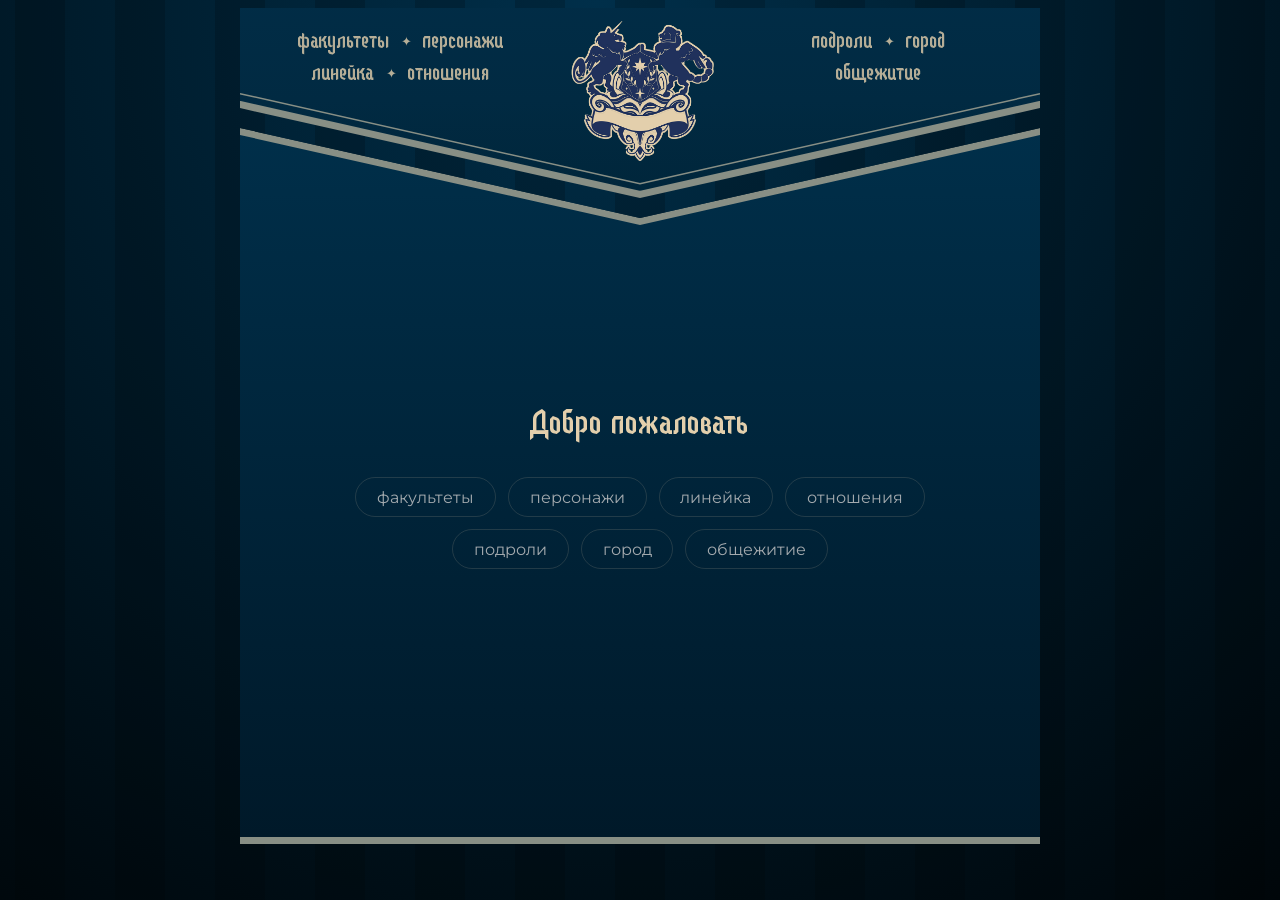
==== site.html @ 32fbc10d "Факультеты: ряд бейджей не скачет при переключении, одна прозрачность у всех бейджей, мягче тень, те" ====
<!DOCTYPE html>
<html lang="ru">

<head>
    <meta charset="UTF-8">
    <meta name="viewport" content="width=device-width, initial-scale=1.0">
    <!-- картинки ВК (аватары) не отдаются, если браузер сообщает адрес сайта; в графе отношений
         они внутри SVG, где referrerpolicy у картинки не задать, поэтому — для всей страницы -->
    <meta name="referrer" content="no-referrer">
    <title>ROYAL CROSSBREED UNIVERSITY</title>
    <!-- Публичная версия сайта (мини-приложение ВК — index.html) -->
    <meta name="description" content="ROYAL CROSSBREED UNIVERSITY — персонажи, факультеты, общежитие и город ролевой.">
    <meta property="og:type" content="website">
    <meta property="og:site_name" content="ROYAL CROSSBREED UNIVERSITY">
    <meta property="og:title" content="ROYAL CROSSBREED UNIVERSITY">
    <meta property="og:description" content="Персонажи, факультеты, общежитие и город ролевой.">
    <meta property="og:url" content="https://sinnelys-png.github.io/code/site.html">
    <meta property="og:image" content="https://sinnelys-png.github.io/code/img/gerb.png">
    <meta property="og:image:width" content="560">
    <meta property="og:image:height" content="532">
    <meta name="twitter:card" content="summary">
    <!-- Основной шрифт текста -->
    <link rel="preconnect" href="https://fonts.googleapis.com">
    <link rel="preconnect" href="https://fonts.gstatic.com" crossorigin>
    <link rel="stylesheet" href="https://fonts.googleapis.com/css2?family=Montserrat:wght@400;500;600;700&display=swap">
    <link rel="stylesheet" href="css/main.css?v=803e694c">
    <link rel="stylesheet" href="css/deadlines.css?v=7809fb44">
    <link rel="stylesheet" href="css/pages.css?v=680e5809">
    <link rel="stylesheet" href="css/intro.css?v=665e6f0f">
    <link rel="stylesheet" href="css/sections.css?v=d7d416eb">
    <link rel="stylesheet" href="css/public.css?v=4c67e3ae">
    <script>
        // Заставка «конверт» при загрузке (css/intro.css). Ставим класс сразу,
        // до отрисовки страницы, чтобы блок не мелькнул на своём месте раньше времени.
        (function () {
            if (matchMedia('(prefers-reduced-motion: reduce)').matches) return;
            var html = document.documentElement;
            html.classList.add('intro');
            setTimeout(function () { html.classList.remove('intro'); }, 2900);
        })();
    </script>
</head>

<body>
    <div class="bg-stripes-container"></div>

    <!-- ИСПРАВЛЕНО: Теперь header — это изолированная и правильная структура -->
    <header>
        <div class="header-center-wrapper">
            <!-- пункты меню строит js/menu.js из списка SITE_MENU (ниже, перед скриптами) -->
            <nav class="nav-left"></nav>

            <div class="logo-container">
                <img src="img/gerb.png" alt="logo" class="logo">
            </div>

            <nav class="nav-right"></nav>

            <!-- Закладка лежит здесь, на одном уровне с меню и гербом -->
            <!-- Кончик шапки в разделах: наведение или нажатие показывает шапку (css/sections.css) -->
            <button class="header-tip" type="button" aria-label="Показать меню"><span class="header-tip-chevron"></span></button>

            <div class="header-bookmark">
                <svg viewBox="0 0 1010 410" preserveAspectRatio="none" xmlns="http://www.w3.org/2000/svg">
                    <defs>
                        <!-- градиенты на обводке -->
                        <linearGradient id="header-global-fill" gradientUnits="userSpaceOnUse" x1="0" y1="0" x2="0"
                            y2="400">
                            <stop offset="0%" stop-color="#02304b" />
                            <stop offset="40%" stop-color="#012d47" />
                            <stop offset="75%" stop-color="#012a42" />
                            <stop offset="100%" stop-color="#00263b" />
                        </linearGradient>

                        <radialGradient id="header-global-stroke" gradientUnits="userSpaceOnUse"
                            cx="-9999" cy="-9999" r="400">
                            <stop offset="0%" stop-color="#FFFFFF" stop-opacity="1" /> <!-- Яркое ядро под мышкой -->
                            <stop offset="50%" stop-color="#B6AF98" />
                            <stop offset="100%" stop-color="#888F85" />
                        </radialGradient>
                    </defs>

                    <!-- Чистое тело шапки -->
                    <polygon points="0,0 1010,0 1010,305 505,405 0,305" fill="url(#header-global-fill)" stroke="none" />

                    <!-- Нижняя обводка 7 пикселей, которая теперь светится СТРОГО под курсором -->
                    <polyline points="0,305 505,405 1010,305" fill="none" stroke="url(#header-global-stroke)"
                        stroke-width="7" stroke-linecap="round" vector-effect="non-scaling-stroke" />
                    <!-- Тонкая вторая полоска внутри шапки, параллельно нижней обводке -->
                    <polyline class="header-inner-line" points="0,293 505,393 1010,293" fill="none" stroke="url(#header-global-stroke)"
                        stroke-width="1.5" vector-effect="non-scaling-stroke" />
                </svg>
            </div>
        </div> 
    </header> 

    <!-- Основной контентный блок сайта -->
    <main class="main-content-block">
        <!-- Золотая лента с названием раздела (заполняет js/router.js, стили — css/pages.css) -->
        <div class="page-ribbon is-hidden" aria-hidden="true"><span class="page-ribbon-text"></span></div>
        <div class="main-inner-content">
            <div class="main-scroll-text">
                <div class="main-scroll-viewport">
                    <div id="view" class="page-view"></div>
                </div>
            </div>
        </div>
    </main>

    <!-- Публичный сайт: главная (подставляется роутером) -->
    <template id="home-template">
        <h1 class="home-title">Добро пожаловать</h1>
        <!-- Здесь можно добавить вступительный текст: <p class="home-lead">…</p> -->
        <!-- ссылки на разделы заполняет js/menu.js из SITE_MENU -->
        <nav class="pub-home-links"></nav>
    </template>

    <!-- Большая карточка персонажа (заполняет js/pages/characters.js) -->
    <div class="pc-modal" hidden>
        <div class="pc-modal-backdrop" data-close></div>
        <div class="pc-modal-body" role="dialog" aria-modal="true" aria-label="Карточка персонажа"></div>
    </div>

    <!-- Меню сайта: [адрес раздела, название]. Чтобы добавить раздел — дописать строку сюда
         и подключить его страницу ниже (js/pages/…). Больше 6 пунктов — лишние уйдут в «ещё ▾». -->
    <script>
        window.SITE_MENU = [
            ['#faculties', 'факультеты'],
            ['#characters', 'персонажи'],
            ['#lineup', 'линейка'],
            ['#relations', 'отношения'],
            ['#subroles', 'подроли'],
            ['#city', 'город'],
            ['#dorm', 'общежитие'],
        ];
    </script>
    <script src="js/menu.js?v=2587ca61"></script>
    <script src="js/site.js?v=cef0c214"></script>

    <!-- Страницы с таблицами и переключение между ними без перезагрузки -->
    <script src="js/core.js?v=b85cc641"></script>
    <script src="js/pages/public-data.js?v=d75f19e0"></script>
    <script src="js/pages/faculties.js?v=c5827e54"></script>
    <script src="js/pages/anketa.js?v=a4dd88c9"></script>
    <script src="js/pages/characters.js?v=c068b8f9"></script>
    <script src="js/pages/city.js?v=8de7da03"></script>
    <script src="js/pages/subroles.js?v=b160a9af"></script>
    <script src="js/pages/dorm.js?v=7ddfcf95"></script>
    <script src="js/pages/relations.js?v=d6ec15ae"></script>
    <script src="js/pages/player.js?v=34e779ba"></script>
    <script src="js/pages/lineup.js?v=06fdc1b2"></script>
    <script src="js/router.js?v=442e58e0"></script>
</body>

</html>
---- css/main.css ----
@font-face {
    font-family: 'Greengoth';
    /* ИСПРАВЛЕНО: Для формата .otf пишется 'opentype' */
    src: url('../fonts/Greengoth SHA_0.woff2') format('woff2');
    font-display: swap;
}

@font-face {
    font-family: 'FallbackSerif';
    src: local('Times New Roman'), local('Georgia'), local('serif');

    /* ВАЖНО: сжимает временный шрифт до 75% от его реального размера, 
       чтобы он не раздувал шапку до прогрузки Greengoth */
    size-adjust: 15%;
}

/* ЕДИНАЯ ГЕОМЕТРИЯ ШАПКИ И ОСНОВНОГО БЛОКА
   --tri   : глубина треугольного выреза (у шапки и у блока одна и та же → углы всегда параллельны)
   --hdr-h : высота рабочей зоны шапки
   --gap   : расстояние между нижней обводкой шапки и верхним краем блока */
:root {
    /* Основной шрифт текста — Jost (подключается в index.html с Google Fonts) */
    --font-main: 'Jost', sans-serif;
    --tri: 90px;
    --hdr-h: 7rem;
    --gap: 1.5rem;
}

html {
    font-size: 16px;
    /* не даём мобильным браузерам / WebView ВК самовольно увеличивать шрифт */
    -webkit-text-size-adjust: 100%;
    text-size-adjust: 100%;
}

html,
body {
    margin: 0;
    padding: 0;
    width: 100%;
    height: 100%;
    padding-top: 0.5rem;
    box-sizing: border-box;
    overflow: hidden
}

body {
    font-weight: normal;
    background-color: #002F4A;
    background-repeat: no-repeat;
}

.bg-stripes-container {
    position: fixed;
    top: 0;
    left: 0;
    width: 100%;
    height: 100%;
    z-index: -1;
    pointer-events: none;
    display: flex;
    isolation: isolate;
    background: radial-gradient(circle 1300px at top center, #002F4A, #000000);
}

.single-stripe {
    width: 50px;
    height: 100%;
    flex-shrink: 0;
    background-color: transparent;
    transition: background-color 2.5s cubic-bezier(0.1, 0.8, 0.25, 1);
}


.single-stripe.is-lit {
    background-color: rgba(107, 122, 192, 0.05);
    transition: none;
}


.single-stripe.dark-static {
    background-color: rgba(0, 18, 29, 0.2);
    mix-blend-mode: multiply;
    transition: none;
}

a {
    text-decoration: none;
}

img {
    max-width: 100%;
}

header {
    display: flex;
    justify-content: center;
    width: 100%;
    box-sizing: border-box;
    background: transparent;
    font-size: 1.5rem;
    overflow: visible;
}

.header-center-wrapper {
    display: grid;
    grid-template-columns: minmax(15.625rem, 1fr) auto minmax(15.625rem, 1fr);
    align-items: start;
    justify-content: center;
    gap: 2.5rem;
    padding: 0 2.5rem;

    position: relative;
    box-sizing: border-box;

    width: 100%;
    max-width: 50rem;

    height: var(--hdr-h);

    background: transparent;
    overflow: visible;
}



/* В SVG (viewBox 0 0 1010 410) боковые углы стоят на y=305, остриё на y=405,
   т.е. глубина треугольника = 100/410 высоты. Поэтому высота = --tri * 4.1,
   а top подбирается так, чтобы боковые углы оказались на (--hdr-h - --gap). */
.header-bookmark {
    position: absolute;
    left: 0;
    right: 0;
    top: calc(var(--hdr-h) - var(--gap) - var(--tri) * 3.05);
    height: calc(var(--tri) * 4.1);
    z-index: 1;
    pointer-events: none;
}

.header-bookmark svg {
    display: block;
    width: 100%;
    height: 100%;
}


.nav-left,
.nav-right {
    display: flex;
    align-items: center;
    justify-content: center;
    gap: 0.9375rem;
    z-index: 10;
    padding-top: 0.9375rem;
}


.star-separator {
    color: rgba(227, 207, 172, 0.8);
    font-family: sans-serif;
    display: inline-block;
    cursor: default;
    transform-origin: 50% 54%;
    z-index: 10;
    vertical-align: middle;
    margin-top: 0.8rem;
}

.star-separator.is-spinning {
    animation: spin-once 0.6s linear;
}

@keyframes spin-once {
    0% {
        transform: scale(1);
    }

    50% {
        transform: scale(1.2);
        color: rgba(255, 255, 255, 1);
    }

    100% {
        transform: scale(1);
    }
}

header a {
    text-decoration: none;
    color: #E3CFAC;
    font-family: 'Greengoth', 'FallbackSerif', serif;
    font-weight: normal;
    line-height: 1.2;
    white-space: nowrap;
    transition: color 0.3s ease;
    padding: 1.2rem 0.75rem 0.375rem;

    display: inline-flex;
    align-items: center;
    justify-content: center;

    background: linear-gradient(110deg,
            rgba(227, 207, 172, 0.8) 0%,
            rgba(227, 207, 172, 0.8) 40%,
            rgba(255, 255, 255, 1) 50%,
            rgba(227, 207, 172, 0.8) 60%,
            rgba(227, 207, 172, 0.8) 100%);
    background-size: 300% 100%;
    background-position: 100% 0;
    -webkit-background-clip: text;
    background-clip: text;
    -webkit-text-fill-color: transparent;
}


header a.is-glaring {
    animation: text-glare-run 0.8s ease-in-out;
}

@keyframes text-glare-run {
    0% {
        background-position: 100% 0;
    }

    100% {
        background-position: 0% 0;
    }
}

.logo-container {
    display: flex;
    justify-content: center;
    align-items: center;
    flex-shrink: 0;
    position: relative;
    overflow: visible;


    -webkit-mask-image: url('../img/gerb.png');
    mask-image: url('../img/gerb.png');
    -webkit-mask-size: 100% 100%;
    mask-size: 100% 100%;
    -webkit-mask-repeat: no-repeat;
    mask-repeat: no-repeat;
    -webkit-mask-position: center;
    mask-position: center;

    height: 9.375rem;
    width: 9.25rem;
    z-index: 25;

    transform: translateY(0);
}

.logo-container::before {
    content: "";
    position: absolute;
    top: -50%;
    left: -150%;
    width: 35%;
    height: 200%;

    background: linear-gradient(110deg,
            rgba(255, 255, 255, 0) 0%,
            rgba(255, 255, 255, 0.4) 25%,
            rgba(255, 255, 255, 0.6) 50%,
            rgba(255, 255, 255, 0.4) 75%,
            rgba(255, 255, 255, 0) 100%);

    transform: skewX(-10deg);
    z-index: 10;
}

.logo-container.is-glaring::before {
    animation: image-glare-run 1s ease-in-out;
}

@keyframes image-glare-run {
    0% {
        left: -150%;
    }

    100% {
        left: 150%;
    }
}

.logo {
    width: 100%;
    height: 100%;
    object-fit: contain;
    display: block;
    z-index: 5;
}



/* 3. КОНТЕЙНЕР ДЛЯ БУКВ (ТЕПЕРЬ НЕПОДВИЖЕН) */
.main-scroll-text {
    width: 100%;
    height: 100%;

    /* ИСПРАВЛЕНО: Отключаем скроллбар на этом уровне, чтобы он не улетал в срез clip-path */
    overflow: hidden;

    /* Отступ сверху: под срезом «галочки» + немного воздуха до текста */
    padding: 8rem 0 0 0;
    box-sizing: border-box;
    position: relative;
}

/* ==========================================================================
   ИСПРАВЛЕНО: ВНУТРЕННЯЯ ЗОНА СДВИГА СКРОЛЛБАРА (АККУРАТНЫЙ НИЗКИЙ СТАРТ)
   ========================================================================== */
.main-scroll-viewport {
    width: 100%;

    /* Высота рассчитывается автоматически с учетом верхнего padding родителя, 
       чтобы блок идеально уперся в нижнюю границу сайта */
    height: 100%;

    /* Включаем вертикальный скроллбар СТРОГО здесь. 
       Поскольку родитель (.main-scroll-text) уже сдвинул контент вниз на 6.5rem (около 104px), 
       полоса прокрутки начнется ровно под скосом и никогда не вылетит за блок! */
    overflow-y: auto;
    overflow-x: hidden;

    /* Место под полосу прокрутки зарезервировано с обеих сторон: когда она появляется
       (например, при раскрытии вкладки в дедлайнах), текст не съезжает и остаётся по центру */
    scrollbar-gutter: stable both-edges;

    /* Внутренние аккуратные отступы для самого текста внутри скролл-зоны */
    /* --pad-x — поля текста от краёв блока; им же пользуются строки,
       чтобы подсветка тянулась на всю ширину блока */
    --pad-x: 5rem;
    padding: 0 var(--pad-x) 0.5rem;
    box-sizing: border-box;

    display: flex;
    flex-direction: column;
    align-items: stretch;
    text-align: justify;

    color: rgba(204, 204, 204, 0.9);
    font-family: var(--font-main);
}

/* СТИЛИЗАЦИЯ И СДВИГ НОВОГО СКРОЛЛБАРА */
/* ИСПРАВЛЕНО: Изменили селектор с .main-scroll-text на .main-scroll-viewport */
.main-scroll-viewport::-webkit-scrollbar {
    width: 5px;
}

.main-scroll-viewport::-webkit-scrollbar-track {
    background: transparent;
}

.main-scroll-viewport::-webkit-scrollbar-thumb {
    /* Полупрозрачное благородное золото */
    background: rgba(227, 207, 172, 0.1);
    border-radius: 10px;
}

.main-scroll-viewport::-webkit-scrollbar-thumb:hover {
    background: rgba(204, 204, 204, 0.6);
}






/* ГЛАВНАЯ ПРОЗРАЧНАЯ ОБЕРТКА */
.main-content-block {
    display: flex;
    flex-direction: column;
    /* Выстраивает вырез и текст строго друг под другом */
    align-items: center;
    /* Железное центрирование по оси X, строго как у шапки */
    width: 100%;
    box-sizing: border-box;
    background: transparent;
    height: 81%;
}



.main-inner-content {
    width: 100%;
    max-width: 50rem;
    margin-top: 0px;
    box-sizing: border-box;
    padding: 0 0 1.5rem;
    position: relative;

    /* ИСПРАВЛЕНО: Базовый цвет текста делаем прозрачным, так как цвет 
       теперь будет плавно «накатывать» из интерактивного фонового градиента */
    color: transparent;
    font-family: var(--font-main);

    clip-path: polygon(0% 0%, 50% calc(var(--tri) * var(--shape, 1)), 100% 0%, 100% 100%, 0% 100%);

    height: 50rem;
    max-height: 50rem;

    overflow: hidden;

    /* Координаты для мыши */
    --mouse-x: -999px;
    --mouse-y: -999px;
}

/* 1. СЛОЙ ИНТЕРАКТИВНОЙ ОБВОДКИ БЛОКА (Остается на заднем плане без изменений) */
.main-inner-content::before {
    content: "";
    position: absolute;
    top: 0;
    left: 0;
    right: 0;
    bottom: 0;
    z-index: -2;

    /* Два слоя света:
       верхний — второе пятно (--glow2-x/y), на телефоне бежит по НИЖНЕЙ полосе блока
                 (прозрачно по краям, поэтому не перекрывает основной слой);
       нижний  — основное пятно (--mouse-x/y): на ПК следует за мышью,
                 на телефоне бежит по ВЕРХНЕЙ полосе блока. */
    background-image:
        radial-gradient(circle var(--glow-r, 400px) at var(--glow2-x, -999px) var(--glow2-y, -999px),
            #ffffff 0%,
            #b6af98 50%,
            rgb(182 175 152 / 0%) 100%),
        radial-gradient(circle var(--glow-r, 400px) at var(--mouse-x) var(--mouse-y),
            #ffffff 0%,
            #b6af98 50%,
            #888f85 100%);

    clip-path: polygon(0% 0%, 50% calc(var(--tri) * var(--shape, 1)), 100% 0%, 100% 100%, 0% 100%);
    transition: background-image 0.1s ease;
}

/* 2. СЛОЙ ВНУТРЕННЕГО ТЕМНОГО ФОНА (Передний план) */
.main-inner-content::after {
    content: "";
    position: absolute;
    top: 0;
    left: 0px;
    right: 0px;
    bottom: 7px;
    z-index: -1;

    background-image: linear-gradient(to bottom, #002F4A 0%, #001929 100%);

    clip-path: polygon(0% 7px,
            50% calc(var(--tri) * var(--shape, 1) + 7px),
            100% 7px,
            100% 100%,
            0% 100%);
}


/* ==========================================================================
   ИСПРАВЛЕНО: ИДЕАЛЬНАЯ МОБИЛЬНАЯ ВЕРСИЯ (ДЛЯ ТЕЛЕФОНОВ И IFRAME)
   ========================================================================== */
@media (max-width: 768px) {
    :root {
        /* Всё плавно: на ширине 768px размеры совпадают с десктопом,
           к 375px равномерно уменьшаются (никаких скачков при сжатии окна).
           --tri: 90px на 768px → 60px на 375px. */
        --tri: calc(7.63vw + 31.4px);
        /* 7rem как на десктопе + немного запаса на узких экранах, где меню переносится в 2 строки */
        --hdr-h: calc(7rem + (768px - 100vw) * 0.07);
        --gap: 1.5rem;
    }

    html {
        /* 16px на 768px → 10px на 375px */
        font-size: clamp(10px, calc(1.527vw + 4.27px), 16px);
    }

    /* 1. ШАПКА: три колонки, которые сжимаются под ширину экрана */
    .header-center-wrapper {
        display: grid;
        grid-template-columns: minmax(0, 1fr) auto minmax(0, 1fr);
        align-items: start;
        gap: 1rem;
        padding: 0.5rem 1rem 0;
        max-width: 100%;
        width: 100%;
    }

    header {
        font-size: 1.5rem;
    }

    /* меню по высоте — от верха шапки до её боковой обводки (она на --hdr-h − --gap),
       текст посередине этой полосы, как на компьютере */
    .nav-left,
    .nav-right {
        flex-wrap: wrap;
        justify-content: center;
        align-items: center;
        align-content: center;
        gap: 0 0.5rem;
        box-sizing: border-box;
        height: calc(var(--hdr-h) - var(--gap) - 0.5rem);
        padding-top: 0.25rem;
        min-width: 0;
    }

    header a {
        white-space: normal;
        text-align: center;
        padding: 0.15rem 0.3rem;
    }

    /* узкий экран: пункты столбиком по центру, звёздочка — отдельной строкой между ними */
    header:not(.has-many-items) .nav-left,
    header:not(.has-many-items) .nav-right {
        flex-direction: column;
        flex-wrap: nowrap;
        gap: 0.1rem;
    }

    header:not(.has-many-items) .star-separator {
        line-height: 1;
        font-size: 0.7em;
    }

    .star-separator {
        margin-top: 0;
    }

    /* Герб в тех же пропорциях, что на десктопе (там 9.375rem × 9.25rem) */
    .logo-container {
        height: 9.375rem;
        width: 9.25rem;
        transform: translateY(0.3rem);
    }

    /* 2. ОСНОВНОЙ БЛОК: занимает всё место под шапкой */
    /* 1rem снизу — отступ блока от нижнего края экрана */
    .main-content-block {
        height: calc(100% - var(--hdr-h) - 1rem);
    }

    .main-inner-content {
        width: 100%;
        max-width: 100%;
        margin-top: 0;
        padding: 0 0 1rem;
        height: 100%;
        max-height: none;
    }

    /* 3. ТЕКСТ: начинается под вырезом, скролл внутри */
    .main-scroll-text {
        padding-top: calc(var(--tri) + 2.75rem);
    }

    .main-scroll-viewport {
        height: 100%;
        --pad-x: 2.5rem;
        padding: 0 var(--pad-x) 0.5rem;
    }
}

/* ДЛЯ СОВСЕМ МАЛЕНЬКИХ ЭКРАНОВ (до 480px) */
@media (max-width: 480px) {
    .header-center-wrapper {
        gap: 0.3rem;
        padding: 0.5rem 0.4rem 0;
    }
}


/* ==========================================================================
   ПЕРИОДИЧЕСКАЯ МОБИЛЬНАЯ АНИМАЦИЯ (ВКЛЮЧАЕТСЯ ПО ТАЙМЕРУ)
   ========================================================================== */

/* 1. СИНХРОННЫЙ БЛИК ДЛЯ ССЫЛОК В ШАПКЕ */
header a.is-mobile-pulsing {
    animation: text-glare-run 1s ease-in-out;
}

/* 2. ВСПЫШКА ДЛЯ ГЕРБА */
.logo-container.is-mobile-pulsing::before {
    animation: image-glare-run 1s ease-in-out;
}

/* 3. КРУЧЕНИЕ ЗВЁЗДОЧКИ */
.star-separator.is-mobile-pulsing {
    animation: spin-once 0.8s linear;
}
---- css/deadlines.css ----
/* ==========================================================================
   СТРАНИЦА «ДЕДЛАЙНЫ»
   ========================================================================== */

:root {
    --gold: #E3CFAC;
    --gold-80: rgba(227, 207, 172, 0.8);
    --gold-55: rgba(227, 207, 172, 0.55);
    --gold-15: rgba(227, 207, 172, 0.15);
    --gold-08: rgba(227, 207, 172, 0.08);
    /* подсветка при наведении — нейтральный серый, без желтизны */
    --hover: rgba(204, 204, 204, 0.08);
    --hover-line: rgba(204, 204, 204, 0.55);   /* обводки и подчёркивания при наведении */
    --urgent: #E3CFAC;          /* ближайшие дедлайны и долги — золотистый, как в шапке */
    --overdue: #E8877A;

    /* основной текст — светло-серый #cccccc, с той же прозрачностью, что была у золотого */
    --text: #cccccc;
    --text-80: rgba(204, 204, 204, 0.8);
    --text-70: rgba(204, 204, 204, 0.7);
    --text-55: rgba(204, 204, 204, 0.68);   /* подписи: светлее, чтобы читались на тёмном */
    --text-30: rgba(204, 204, 204, 0.38);

    /* Общий вид элементов на всех страницах (кнопки-«таблетки», поля, окошки) —
       меняется здесь, а не в каждом разделе. Цвета — обычные переменные темы. */
    --pill-h: 1.75rem;
    --pill-pad-x: 0.9rem;
    --pill-font: 0.8rem;
    --pill-radius: 2rem;
    --pop-bg: #022a42;
    --pop-radius: 0.6rem;
    --pop-shadow: 0 0.8rem 1.6rem rgba(0, 0, 0, 0.45);
}

.page-title {
    font-family: 'Greengoth', 'FallbackSerif', serif;
    font-weight: normal;
    color: var(--text);
    text-align: center;
    margin: 0 0 1rem;
}

.page-root {
    text-align: left;
}

.dl-status {
    text-align: center;
    color: var(--text-55);
}

/* Текущая страница в меню */
/* Текущий раздел выделен тем, что остальные пункты меню приглушены */
/* Неактивные пункты меню в разделах приглушены, при наведении — как обычно */
html.is-section header a:not(.is-current) {
    opacity: 0.55;
    transition: opacity 0.3s ease, color 0.3s ease;
}

html.is-section header a:not(.is-current):hover,
html.is-section header a:not(.is-current):focus-visible {
    opacity: 1;
}

/* ---------- Группы ---------- */

.dl-section {
    margin-bottom: 1.75rem;
}

.dl-section-title {
    font-family: 'Greengoth', 'FallbackSerif', serif;
    font-weight: normal;
    font-size: 1.35rem;
    color: var(--text);
    margin: 0 0 0.25rem;
    padding-bottom: 0.4rem;
    border-bottom: 1px solid var(--gold-15);
    display: flex;
    align-items: center;
    gap: 0.6rem;
}

.dl-section-title::before,
.dl-section-title::after {
    content: "✦";
    font-family: sans-serif;
    font-size: 0.7em;
    color: var(--text-55);
}

.dl-section-title::after {
    content: "";
    flex: 1;
    height: 1px;
    background: linear-gradient(to right, var(--gold-15), transparent);
}

/* ---------- Строка персонажа ---------- */

.dl-card {
    position: relative;
    isolation: isolate;
    display: grid;
    grid-template-columns: 4rem minmax(0, 1fr) auto;
    grid-template-areas: "avatar info deadline";
    gap: 0 1rem;
    align-items: center;
    padding: 0.8rem 0.25rem;
    border-bottom: 1px solid var(--gold-08);
}

.dl-card:last-child {
    border-bottom: none;
}

/* подсветка строки — на всю ширину основного блока (за поля текста --pad-x) */
.dl-card::before {
    content: "";
    position: absolute;
    z-index: -1;
    top: 0;
    bottom: 0;
    left: calc(-1 * var(--pad-x, 0px));
    right: calc(-1 * var(--pad-x, 0px));
    background-color: transparent;
    transition: background-color 0.3s ease;
}

.dl-card:hover::before {
    background-color: var(--hover);
}

/* строка, к которой перешли по ссылке «дуэт: …» */
.dl-card.is-flash::before {
    animation: dl-flash 1.6s ease-out;
}

@keyframes dl-flash {
    0%, 30% { background-color: rgba(204, 204, 204, 0.2); }   /* чистый серый, без жёлтого */
    100% { background-color: transparent; }
}

.dl-card[hidden],
.dl-group[hidden],
.dl-section[hidden] {
    display: none;
}

/* При наведении на персонажа подсвечиваются имя, дедлайн и внешняя рамка аватара */
.dl-card:hover .dl-name,
.dl-card:hover .dl-date {
    color: #fff;
}

.dl-card:hover .dl-avatar {
    box-shadow: 0 0 0 3px rgba(0, 25, 41, 0.9), 0 0 0 4px rgba(204, 204, 204, 0.8);
}

.dl-avatar {
    grid-area: avatar;
    width: 4rem;
    height: 4rem;
    border-radius: 50%;
    object-fit: cover;
    border: 1px solid var(--gold-55);
    box-shadow: 0 0 0 3px rgba(0, 25, 41, 0.9), 0 0 0 4px var(--gold-15);
    box-sizing: border-box;
    transition: box-shadow 0.3s ease;
}

/* Рамка в цветах факультета, как галстук: кольцо основного цвета
   с парами диагональных (45°) полосок.

   Все размеры — доли размера аватара (--av), поэтому на телефоне и на главной
   пропорции те же, что на компьютере (64px: кольцо 3px, зазор 2px, полоски 2px).

   Три пары: по центру и на ~0,7 радиуса левее и правее.

   Свечение: при приближении мыши кольцо подсвечивается белым пятном, как золотые
   полоски блока. Координаты мыши относительно аватара (--gx, --gy) ставит js/site.js. */
.dl-avatar.has-faculty {
    --av: 4rem;
    --u: calc(var(--av) / 64);              /* «пиксель» в масштабе аватара 64px */
    --ring: calc(var(--u) * 5);             /* зазор 2 + кольцо 3 */
    --pair: calc(var(--av) * 0.354);        /* ≈ 0,7 радиуса */
    --m: var(--fac-main);
    --s: var(--fac-stripe);
    --gap-ring: radial-gradient(circle closest-side,
        #001929 calc(100% - var(--ring) + var(--u) * 2), transparent calc(100% - var(--ring) + var(--u) * 2));
    --stripes: linear-gradient(135deg,
        var(--m) calc(50% - var(--pair) - var(--u) * 3),
        var(--s) calc(50% - var(--pair) - var(--u) * 3) calc(50% - var(--pair) - var(--u)),
        var(--m) calc(50% - var(--pair) - var(--u)) calc(50% - var(--pair) + var(--u)),
        var(--s) calc(50% - var(--pair) + var(--u)) calc(50% - var(--pair) + var(--u) * 3),
        var(--m) calc(50% - var(--pair) + var(--u) * 3) calc(50% - var(--u) * 3),
        var(--s) calc(50% - var(--u) * 3) calc(50% - var(--u)),
        var(--m) calc(50% - var(--u)) calc(50% + var(--u)),
        var(--s) calc(50% + var(--u)) calc(50% + var(--u) * 3),
        var(--m) calc(50% + var(--u) * 3) calc(50% + var(--pair) - var(--u) * 3),
        var(--s) calc(50% + var(--pair) - var(--u) * 3) calc(50% + var(--pair) - var(--u)),
        var(--m) calc(50% + var(--pair) - var(--u)) calc(50% + var(--pair) + var(--u)),
        var(--s) calc(50% + var(--pair) + var(--u)) calc(50% + var(--pair) + var(--u) * 3),
        var(--m) calc(50% + var(--pair) + var(--u) * 3));
    width: var(--av);
    height: var(--av);
    border: 0;
    padding: var(--ring);
    --glow: radial-gradient(circle 150px at var(--gx, -999px) var(--gy, -999px),
        rgba(255, 255, 255, 0.75) 0%, rgba(255, 255, 255, 0.3) 45%, rgba(255, 255, 255, 0) 100%);
    background: var(--gap-ring), var(--glow), var(--stripes);
    box-shadow: 0 0 0 1px rgba(0, 0, 0, 0.35);
}

/* у аватара-буквы своя заливка — только внутри кольца */
.dl-avatar--empty.has-faculty {
    background:
        radial-gradient(circle at 50% 35%, #0a3d5c, #001929) content-box,
        var(--gap-ring) border-box,
        var(--glow) border-box,
        var(--stripes) border-box;
}

/* без свечения при наведении */
.dl-card:hover .dl-avatar.has-faculty,
.home-row:hover .dl-avatar.has-faculty {
    box-shadow: 0 0 0 1px rgba(0, 0, 0, 0.35);
}

.home-avatar.has-faculty {
    --av: 2.6rem;
}

.dl-avatar--empty {
    display: flex;
    align-items: center;
    justify-content: center;
    font-family: 'Greengoth', 'FallbackSerif', serif;
    font-size: 1.6rem;
    color: var(--text-80);
    background: radial-gradient(circle at 50% 35%, #0a3d5c, #001929);
}

.dl-info {
    grid-area: info;
    min-width: 0;
}

.dl-title {
    display: flex;
    align-items: center;
    flex-wrap: wrap;
    gap: 0.4rem;
}

.dl-name {
    color: var(--text);
    font-weight: 600;   /* полужирный Jost — легче, чем bold (700) */
    font-size: 1.05rem;
    text-decoration: none;
    border-bottom: 1px solid transparent;
    transition: border-color 0.25s ease, color 0.25s ease;
}

a.dl-name:hover {
    color: #fff;
    border-bottom-color: var(--hover-line);
}

.dl-label {
    color: var(--text-55);
    font-size: 0.85em;
}

.dl-player {
    margin-top: 0.2rem;
    font-size: 0.9rem;
    color: var(--text-80);
}

.dl-player-link {
    color: var(--text-80);
    text-decoration: none;
}

.dl-player-link:hover {
    color: #fff;
}

/* ---------- Стрелка «подробнее» и скрытая часть ---------- */

.dl-more {
    display: inline-flex;
    align-items: center;
    justify-content: center;
    width: 1.4rem;
    height: 1.4rem;
    padding: 0;
    background: none;
    border: 1px solid transparent;
    border-radius: 50%;
    cursor: pointer;
    transition: border-color 0.25s ease, background-color 0.25s ease;
}

.dl-more .dl-chevron {
    margin: 0 0 0.15rem;
}

.dl-more:hover,
.dl-more:focus-visible {
    border-color: var(--hover-line);
    background-color: var(--hover);
    outline: none;
}

.dl-more:hover .dl-chevron,
.dl-more:focus-visible .dl-chevron {
    border-color: #fff;
}

.dl-card.is-expanded .dl-more .dl-chevron {
    transform: rotate(-135deg);
    margin: 0.2rem 0 0;
}

.dl-extra {
    animation: dl-unfold 0.3s ease;
}

.dl-duet-line {
    margin-top: 0.2rem;
    font-size: 0.9rem;
    color: var(--text-80);
}

.dl-duet-link {
    padding: 0;
    background: none;
    border: none;
    font: inherit;
    color: var(--text-80);
    cursor: pointer;
    transition: color 0.25s ease;
}

.dl-duet-link:hover,
.dl-duet-link:focus-visible {
    color: #fff;
    outline: none;
}

/* ---------- Подроли ---------- */

.dl-subs {
    margin-top: 0.35rem;
    font-size: 0.85rem;
    color: var(--text-80);
}

.dl-counter {
    display: inline-block;
    margin-left: 0.3rem;
    padding: 0 0.4rem;
    border: 1px solid var(--gold-55);
    border-radius: 1rem;
    font-size: 0.8em;
    color: var(--text);
}

/* «следующий ответ должен содержать подроль» / «персонаж снят с подроли» */
.dl-sub-notice {
    margin-top: 0.2rem;
    color: var(--urgent);
}

.dl-subs > .dl-label {
    display: block;
    margin-top: 0.35rem;
}

/* очередь подролей — всегда по одной в строке */
.dl-queue {
    list-style: none;
    display: flex;
    flex-direction: column;
    align-items: flex-start;
    gap: 0.25rem;
    margin: 0.25rem 0 0;
    padding: 0;
    counter-reset: q;
}

.dl-chip {
    counter-increment: q;
    padding: 0.1rem 0.5rem;
    border: 1px solid var(--gold-15);
    color: var(--text-55);
    font-size: 0.8rem;
}

.dl-chip::before {
    content: counter(q) ". ";
    opacity: 0.6;
}

.dl-chip.is-active {
    border-color: var(--gold-55);
    color: var(--text);
    background: var(--gold-08);
}

/* ✦ у текущей подроли: очередь появляется списком при наведении или касании */
.dl-sub-pick {
    position: relative;
    display: inline-block;
}

.dl-sub-star {
    padding: 0 0.15rem;
    font: inherit;
    line-height: 1;
    color: inherit;                   /* в тон тексту строки */
    background: none;
    border: none;
    cursor: pointer;
    transition: color 0.2s ease, text-shadow 0.2s ease;
}

.dl-sub-pick:hover .dl-sub-star,
.dl-sub-pick.is-open .dl-sub-star,
.dl-sub-star:focus-visible {
    color: #fff;
    text-shadow: 0 0 0.45rem rgba(227, 207, 172, 0.8);
    outline: none;
}

.dl-sub-pop {
    position: absolute;
    left: 50%;
    top: 100%;
    z-index: 6;
    padding-top: 0.4rem;              /* мостик: мышь доходит до списка, не теряя наведения */
    transform: translate(-50%, -0.25rem);
    opacity: 0;
    visibility: hidden;
    transition: opacity 0.2s ease, transform 0.2s ease, visibility 0s linear 0.2s;
}

/* карточка с открытым списком — поверх соседних, иначе их текст ложится на список */
.dl-card:has(.dl-sub-pick:hover),
.dl-card:has(.dl-sub-pick.is-open),
.dl-card:has(.dl-sub-pick:focus-within) {
    position: relative;
    z-index: 6;
}

.dl-sub-pop .dl-queue {
    margin: 0;
    padding: 0.5rem 0.6rem;
    white-space: nowrap;
    background: var(--pop-bg);
    border: 1px solid var(--gold-55);
    box-shadow: var(--pop-shadow);
    border-radius: var(--pop-radius);
}

/* в списке у ✦ строки без своих рамок: рамка есть у самого списка,
   текущая подроль просто светлее */
.dl-sub-pop .dl-chip {
    border: none;
    padding: 0.1rem 0;
}

.dl-sub-pop .dl-chip.is-active {
    background: none;
    color: #fff;
}

.dl-sub-pick:hover .dl-sub-pop,
.dl-sub-pick.is-open .dl-sub-pop,
.dl-sub-pick:focus-within .dl-sub-pop {
    opacity: 1;
    visibility: visible;
    transform: translate(-50%, 0);
    transition: opacity 0.2s ease, transform 0.2s ease, visibility 0s;
}

/* ---------- Дедлайн ---------- */

.dl-deadline {
    grid-area: deadline;
    text-align: right;
    white-space: nowrap;
}

.dl-date {
    color: var(--text);
    font-size: 0.95rem;
    transition: color 0.25s ease;
}

/* «пост скоро выйдет» (колонка P) */
.dl-date.is-queued {
    font-style: italic;
    color: var(--text-80);
}

.dl-days {
    display: inline-block;
    margin-top: 0.25rem;
    font-size: 0.78rem;
    color: var(--text-55);
}

.dl-days.is-soon {
    color: var(--text);
}

.dl-days.is-urgent {
    color: var(--urgent);
}

.dl-days.is-overdue {
    color: var(--overdue);
}

/* метки из колонки H: админ, новичок, отпуск, отсрочка… */
.dl-labels {
    list-style: none;
    display: flex;
    flex-wrap: wrap;
    justify-content: flex-end;
    gap: 0.25rem;
    margin: 0.35rem 0 0;
    padding: 0;
}

.dl-tag {
    padding: 0 0.45rem;
    border: 1px solid var(--gold-15);
    border-radius: 1rem;
    font-size: 0.75rem;
    color: var(--text-80);
    white-space: nowrap;
}

/* «есть долг в игровой: блог 14.07.26» */
.dl-debt {
    margin-top: 0.15rem;
    font-size: 0.85rem;
    color: var(--urgent);
}

.dl-debt .dl-label {
    color: inherit;
    opacity: 0.85;
}

/* ---------- Поиск ---------- */

/* Поиск закреплён наверху, пока листаешь вкладки; растянут на всю ширину блока,
   чтобы строки уезжали под него целиком. Фон — только когда он прилип. */
.dl-toolbar {
    display: flex;
    flex-wrap: wrap;
    align-items: center;
    gap: 0.5rem 0.75rem;
    position: sticky;
    top: 0;
    z-index: 5;
    margin: 0 calc(-1 * var(--pad-x, 0px)) 0.75rem;
    padding: 0.5rem var(--pad-x, 0px);
}

.dl-toolbar.is-stuck {
    background-color: var(--sticky-bg, #002c45);
}

.dl-search {
    display: block;
    flex: 1 1 14rem;
    min-width: 0;
}

/* переключатель «ближайшие» */
.dl-urgent-toggle {
    display: inline-flex;
    align-items: center;
    gap: 0.45rem;
    flex: none;
    height: var(--pill-h);                  /* как строка поиска */
    box-sizing: border-box;
    padding: 0 var(--pill-pad-x);
    font: inherit;
    font-size: var(--pill-font);
    color: var(--text-80);
    background: transparent;
    border: 1px solid var(--gold-15);
    border-radius: var(--pill-radius);
    cursor: pointer;
    white-space: nowrap;
    transition: color 0.25s ease, border-color 0.25s ease, background-color 0.25s ease;
}

.dl-urgent-toggle:hover,
.dl-urgent-toggle:focus-visible {
    color: #fff;
    border-color: var(--hover-line);
    outline: none;
}

.dl-toggle-dot {
    width: 0.55rem;
    height: 0.55rem;
    border-radius: 50%;
    border: 1px solid var(--gold-55);
    transition: background-color 0.25s ease, box-shadow 0.25s ease;
}

.dl-urgent-toggle.is-on {
    color: #fff;
    border-color: var(--gold-55);
    background-color: var(--hover);
}

.dl-urgent-toggle.is-on .dl-toggle-dot {
    background-color: var(--gold-55);
    background-clip: padding-box;   /* заливка не заходит под обводку — плотность одинаковая */
}

.dl-by-role[hidden],
.dl-by-deadline[hidden] {
    display: none;
}

/* «Ваши персонажи» держится наверху, пока его не «собьёт» поиск */
/* в том же стиле, что заголовки вкладок «студенты» и др.: ✦, слева, линия снизу */
.dl-mine-title {
    position: sticky;
    top: var(--search-h, 0px);
    z-index: 4;
    margin: 0 calc(-1 * var(--pad-x, 0px)) 0.25rem;
    padding: 0.55rem calc(var(--pad-x, 0px) + 0.25rem) 0.5rem;
}

.dl-mine-title::after,
.sc-mine-title::after {
    display: none;
}

/* «ваши посты» в расписании — тот же вид, но не закреплён:
   внутри блока закрепляются даты, и заголовок им бы мешал */
.sc-mine-title {
    margin: 0 0 0.25rem;
    padding: 0.55rem 0.25rem 0.5rem;
}

.dl-mine-title.is-stuck {
    background-color: var(--sticky-bg, #002c45);
}

.dl-search-input {
    width: 100%;
    height: 1.75rem;                  /* как поиск на странице персонажей сайта */
    box-sizing: border-box;
    padding: 0 0.9rem 0 2.2rem;
    font: inherit;
    font-size: 0.85rem;
    color: var(--text);
    background:
        no-repeat 0.85rem 50% / 0.85rem
        url("data:image/svg+xml,%3Csvg xmlns='http://www.w3.org/2000/svg' viewBox='0 0 16 16' fill='none' stroke='%23E3CFAC' stroke-opacity='.6' stroke-width='1.6'%3E%3Ccircle cx='6.5' cy='6.5' r='5'/%3E%3Cpath d='M10.3 10.3 15 15'/%3E%3C/svg%3E"),
        var(--hover);
    border: 1px solid var(--gold-15);
    border-radius: 2rem;
    outline: none;
    transition: border-color 0.25s ease, box-shadow 0.25s ease;
}

.dl-search-input::placeholder {
    color: var(--text-55);
}

.dl-search-input:focus {
    border-color: var(--hover-line);
    box-shadow: 0 0 0.6rem rgba(204, 204, 204, 0.15);
}

/* ---------- Телефон ---------- */

@media (max-width: 768px) {
    /* слева аватар и имя, справа дедлайн; не влезает — переносится внутри своей половины */
    .dl-card {
        grid-template-columns: 3.2rem minmax(0, 1fr) minmax(0, 40%);
        gap: 0 0.7rem;
        align-items: start;
    }

    .dl-avatar {
        width: 3.2rem;
        height: 3.2rem;
    }

    .dl-avatar.has-faculty {
        --av: 3.2rem;
    }

    .dl-name {
        font-size: 1rem;
        overflow-wrap: anywhere;
    }

    .dl-deadline {
        white-space: normal;
        overflow-wrap: anywhere;
    }

    .dl-date {
        font-size: 0.88rem;
    }
}

/* ---------- Сворачиваемые группы (Студенты / Преподаватели / Персонал) ---------- */

.dl-group {
    margin-bottom: 0.4rem;
}

/* Заголовок вкладки остаётся наверху, пока листаешь её содержимое.
   Фон — того же цвета, что блок на этой высоте, а сам заголовок растянут
   на всю ширину блока, чтобы строки уезжали под него целиком. */
.dl-group > summary {
    list-style: none;
    cursor: pointer;
    user-select: none;
    position: sticky;
    top: var(--search-h, 0px);
    z-index: 4;
    margin: 0 calc(-1 * var(--pad-x, 0px));
    padding: 0.55rem calc(var(--pad-x, 0px) + 0.25rem) 0.5rem;
    transition: color 0.25s ease;
}

/* фон нужен только закреплённому заголовку — иначе ниже он был бы светлее блока */
.dl-group > summary.is-stuck {
    background-color: var(--sticky-bg, #002c45);
}

.dl-group > summary::-webkit-details-marker {
    display: none;
}

.dl-group > summary:hover,
.dl-group > summary:focus-visible {
    background-image: linear-gradient(var(--hover), var(--hover));
    color: #fff;
}

.dl-group > summary:hover .dl-chevron,
.dl-group > summary:focus-visible .dl-chevron {
    border-color: #fff;
}

.dl-group > summary:hover .dl-group-count,
.dl-group > summary:focus-visible .dl-group-count {
    color: var(--text-80);
    border-color: var(--hover-line);
}

.dl-group > summary:focus-visible {
    outline: none;
}

/* у вкладок линии-разделителя нет, стрелка прижата к правому краю */
.dl-group > summary::after {
    display: none;
}

.dl-group > summary .dl-chevron {
    margin-left: auto;
}

/* звёздочка перед названием загорается вместе с текстом */
.dl-group > summary::before {
    transition: color 0.25s ease, text-shadow 0.25s ease;
}

.dl-group > summary:hover::before,
.dl-group > summary:focus-visible::before {
    color: #fff;
    text-shadow: 0 0 0.4rem rgba(204, 204, 204, 0.8);
}

.dl-group-count {
    font-family: var(--font-main);
    font-size: 0.75rem;
    color: var(--text-55);
    padding: 0.05rem 0.45rem;
    border: 1px solid var(--gold-15);
    border-radius: 1rem;
}

.dl-chevron {
    width: 0.5rem;
    height: 0.5rem;
    margin: 0 0.35rem 0.2rem 0;
    border-right: 1.5px solid var(--gold-80);
    border-bottom: 1.5px solid var(--gold-80);
    transform: rotate(45deg);
    transition: transform 0.3s ease, margin 0.3s ease, border-color 0.25s ease;
}

.dl-group[open] > summary .dl-chevron {
    transform: rotate(-135deg);
    margin-bottom: -0.2rem;
}

.dl-group[open] > summary {
    border-bottom-color: var(--gold-55);
}

.dl-group-body {
    animation: dl-unfold 0.35s ease;
}

@keyframes dl-unfold {
    from {
        opacity: 0;
        transform: translateY(-0.4rem);
    }

    to {
        opacity: 1;
        transform: none;
    }
}

@media (prefers-reduced-motion: reduce) {
    .dl-group-body {
        animation: none;
    }
}
---- css/pages.css ----
/* ==========================================================================
   ОБЩЕЕ ДЛЯ СТРАНИЦ (переключение без перезагрузки)
   ========================================================================== */

.page-view {
    transition: opacity 0.15s ease;
}

.page-view.is-leaving {
    opacity: 0;
}

/* текст проявляется снизу вверх — так же, как в заставке при открытии сайта */
.page-view.is-entering,
.page-root.is-entering {
    animation: page-in 0.5s ease-out both;
}

@keyframes page-in {
    from {
        opacity: 0;
        transform: translateY(0.6rem);
    }

    to {
        opacity: 1;
        transform: none;
    }
}

@media (prefers-reduced-motion: reduce) {
    .page-view {
        transition: none;
    }

    .page-view.is-entering,
    .page-root.is-entering {
        animation: none;
    }
}

/* Заголовок страницы виден только программам чтения с экрана —
   на экране название раздела написано на золотой ленте */
.visually-hidden {
    position: absolute !important;
    width: 1px;
    height: 1px;
    margin: -1px;
    padding: 0;
    overflow: hidden;
    clip: rect(0 0 0 0);
    white-space: nowrap;
    border: 0;
}

/* ==========================================================================
   ЗОЛОТАЯ ЛЕНТА С НАЗВАНИЕМ РАЗДЕЛА
   Висит у левого края основного блока и выходит из-под клапана шапки
   (её верх спрятан под шапкой). Длина — по длине названия.
   При смене раздела уезжает вверх под шапку и выезжает с новой надписью.
   ========================================================================== */

.page-ribbon {
    --ribbon-w: 2.3rem;
    --ribbon-tuck: 1.5rem;     /* сколько ленты спрятано под шапкой */
    --ribbon-notch: 0.8rem;    /* глубина «ласточкина хвоста» внизу */

    position: absolute;
    z-index: 3;
    top: calc(-1 * var(--gap) - var(--ribbon-tuck));
    /* у левого края блока (блок не шире 50rem и стоит по центру) */
    left: calc(max(0px, (100% - 50rem) / 2) + 1.3rem);
    width: var(--ribbon-w);
    padding: calc(var(--gap) + var(--ribbon-tuck) + 1.1rem) 0 calc(var(--ribbon-notch) + 1.1rem);
    box-sizing: border-box;
    display: flex;
    justify-content: center;

    /* Одноцветная, того же цвета, что золотые полоски блока, и подсвечивается вместе с ними:
       те же два пятна света, что у .main-inner-content::before (координаты ставит js/site.js) */
    background-image:
        radial-gradient(circle var(--glow-r, 400px) at var(--glow2-x, -999px) var(--glow2-y, -999px),
            #ffffff 0%,
            #b6af98 50%,
            rgb(182 175 152 / 0%) 100%),
        radial-gradient(circle var(--glow-r, 400px) at var(--mouse-x, -999px) var(--mouse-y, -999px),
            #ffffff 0%,
            #b6af98 50%,
            #888f85 100%);
    clip-path: polygon(0 0, 100% 0, 100% 100%, 50% calc(100% - var(--ribbon-notch)), 0 100%);

    pointer-events: none;
    transition: transform 0.55s cubic-bezier(0.3, 0.75, 0.25, 1);
}

/* надпись читается снизу вверх, с маленькой буквы — как пункты меню */
.page-ribbon-text {
    writing-mode: vertical-rl;
    transform: rotate(180deg);
    text-transform: lowercase;
    white-space: nowrap;
    font-family: 'Greengoth', 'FallbackSerif', serif;
    font-size: 1.1rem;
    line-height: 1;
    letter-spacing: 0.05em;
    color: #00223a;
}

/* в разделе лента нажимается (показывает / прячет шапку, js/router.js);
   раньше она пропускала касания насквозь, и нажатие доставалось блоку под ней */
html.is-section .page-ribbon {
    pointer-events: auto;
    cursor: pointer;
    -webkit-tap-highlight-color: transparent;
}

/* «Потянуть вниз — обновить» (js/router.js): ✦ над содержимым, которое тянут пальцем;
   дотянули до готовности — звезда загорается */
.pull-indicator {
    position: absolute;
    left: 50%;
    z-index: 5;
    opacity: 0;
    pointer-events: none;
    font-size: 1.4rem;
    line-height: 1;
    color: var(--text-55, rgba(204, 204, 204, 0.55));
}

.pull-indicator.is-ready {
    color: #E3CFAC;
    text-shadow: 0 0 0.6rem rgba(227, 207, 172, 0.7);
}

/* спрятана под шапкой: на главной, при смене раздела и во время заставки */
.page-ribbon.is-hidden,
html.intro .page-ribbon {
    transform: translateY(-100%);
    transition-duration: 0.35s;
    transition-timing-function: ease-in;
}

html.intro .page-ribbon {
    transition: none;
}

@media (max-width: 768px) {
    .page-ribbon {
        --ribbon-w: 1.6rem;
        --ribbon-notch: 0.6rem;
        left: 0.5rem;
    }

    .page-ribbon-text {
        font-size: 0.85rem;
    }
}

@media (prefers-reduced-motion: reduce) {
    .page-ribbon {
        transition: none;
    }
}

/* ==========================================================================
   БЛОК «ВАШИ …» НАВЕРХУ СТРАНИЦЫ И РАЗДЕЛИТЕЛЬ ✦ —— ✦✦✦ —— ✦
   ========================================================================== */

.dl-section--mine {
    margin-bottom: 0.4rem;    /* как между остальными вкладками */
}

.user-title {
    font-family: 'Greengoth', 'FallbackSerif', serif;
    font-weight: normal;
    font-size: 2rem;
    line-height: 1.2;
    color: var(--text);
    text-align: center;
    margin: 0 0 1rem;
}

.user-title.is-long {
    font-size: 1.5rem;
}

.star-divider {
    display: flex;
    align-items: center;
    gap: 0.5rem;
    margin: 1.75rem 0;
    color: var(--text);
    opacity: 0.35;
    transition: opacity 0.35s ease;
}

.sd-line {
    flex: 1;
    height: 1px;
    background: currentColor;
}

.sd-star {
    display: inline-block;
    font-family: sans-serif;
    font-size: 0.7rem;
    line-height: 1;
    transition: transform 0.35s ease, text-shadow 0.35s ease, color 0.35s ease;
}

.sd-mid {
    display: inline-flex;
    align-items: center;
    gap: 0.3rem;
}

.sd-mid .sd-star {
    font-size: 0.85rem;
}

.sd-mid .sd-big {
    font-size: 1.35rem;
}

.star-divider:hover {
    opacity: 1;
}

.star-divider:hover .sd-star {
    color: #fff;
    text-shadow: 0 0 0.5rem rgba(227, 207, 172, 0.9);
}

.star-divider:hover .sd-mid .sd-star {
    transform: scale(1.25);
}

.star-divider:hover .sd-mid .sd-big {
    transform: scale(1.4);
}

@media (max-width: 768px) {
    .user-title {
        font-size: 1.6rem;
    }

    .user-title.is-long {
        font-size: 1.2rem;
    }
}

/* ==========================================================================
   КОРОТКОЕ СОДЕРЖИМОЕ — ПО ЦЕНТРУ БЛОКА
   Область прокрутки — столбец. Свободное место поровну делят пустые «распорки» сверху
   и снизу. У длинной страницы свободного места нет — распорки нулевые, она прокручивается
   как обычно. Свернул раздел — пересчёт сам. Нижний отступ последней вкладки не считается,
   иначе содержимое на глаз сидит выше середины.
   ========================================================================== */

.main-scroll-viewport::before,
.main-scroll-viewport::after {
    content: "";
    flex: 1 1 0;
    min-height: 0;
}

.main-scroll-viewport .page-root > :last-child {
    margin-bottom: 0;
}

/* В разделах блок — прямоугольник, а область прокрутки начинается ниже его верха
   (под кончиком шапки) на больше, чем кончается выше низа. Середину считаем по самому
   блоку: нижняя распорка больше верхней ровно на эту разницу
   (сверху 2.75rem + --tip-overlap, снизу 2rem; на телефоне 2.25rem + … и 1.5rem). */
html.is-section .main-scroll-viewport::after {
    flex-basis: calc(0.75rem + var(--tip-overlap, 0px));
}

/* Главная. Область прокрутки начинается почти у кончика «галочки» (он с полоской
   на глубине --tri + 7px; у заголовка свой отступ ~9px, итого до текста 10px) —
   в окне ВК мало высоты, длинная сводка должна начинаться сразу под ним.
   Короткая сводка стоит посередине блока, считая от его верхней точки: нижняя распорка
   больше верхней на разницу полей (сверху --tri + 8px, снизу 2rem, на телефоне 1.5rem),
   а «обновлено N минут назад» внизу в середину не считается (2rem + 1.125rem + 0.5rem). */
html:not(.is-section) .main-scroll-text {
    padding-top: calc(var(--tri) + 8px);
}

html:not(.is-section) .main-scroll-viewport::after {
    flex-basis: calc(var(--tri) + 8px - 2rem);
}

html:not(.is-section) .main-scroll-viewport:has(.home-dash .page-updated)::before {
    flex-basis: 3.625rem;
}

@media (max-width: 768px) {
    html:not(.is-section) .main-scroll-viewport::after {
        flex-basis: calc(var(--tri) + 8px - 1.5rem);
    }
}

/* Поиск в дедлайнах (2.75rem + отступ 0.75rem) в середину не считается:
   нижняя распорка больше ровно на его высоту. На главной под последним разделом
   отступа нет — дальше только «обновлено N минут назад». */
.home-dash > details:last-of-type {
    margin-bottom: 0;
}


html.is-section .main-scroll-viewport:has(.dl-toolbar)::after {
    flex-basis: calc(4.25rem + var(--tip-overlap, 0px));
}

/* ==========================================================================
   РАСПИСАНИЕ БУДУЩИХ ПОСТОВ
   ========================================================================== */

/* день — сворачиваемая вкладка, как «студенты» в дедлайнах (закрепляется наверху) */
.sc-day.dl-group {
    margin-bottom: 1.5rem;
}

.sc-when {
    font-family: var(--font-main);
    font-size: 0.75rem;
    color: var(--text-55);
    padding: 0.05rem 0.5rem;
    border: 1px solid var(--gold-15);
    border-radius: 1rem;
    white-space: nowrap;
}

.sc-when.is-today {
    color: var(--urgent);
    border-color: var(--gold-55);
}

.sc-when.is-soon {
    color: var(--text);
    border-color: var(--gold-55);
}

.sc-when.is-past {
    opacity: 0.6;
}

.sc-post {
    display: grid;
    grid-template-columns: 4.2rem minmax(0, 1fr);
    gap: 0 1rem;
    align-items: baseline;
    padding: 0.65rem 0.25rem;
    border-bottom: 1px solid var(--gold-08);
    transition: background-color 0.3s ease;
}

.sc-post:last-child {
    border-bottom: none;
}

/* в «ваших постах» у поста своя дата */
.sc-post--dated {
    grid-template-columns: 11.5rem minmax(0, 1fr);
}

.sc-post-day {
    font-weight: normal;
    color: var(--text-80);
}

.sc-post:hover {
    background-color: var(--hover);
}

.sc-time {
    color: var(--text);
    font-weight: 600;
    font-variant-numeric: tabular-nums;
}

.sc-tags {
    list-style: none;
    display: flex;
    flex-wrap: wrap;
    gap: 0.35rem;
    margin: 0;
    padding: 0;
}

.sc-tag {
    display: block;
    padding: 0.15rem 0.6rem;
    border: 1px solid var(--gold-15);
    background: var(--gold-08);
    color: var(--text-80);
    font-size: 0.85rem;
    text-decoration: none;
    overflow-wrap: anywhere;
    transition: color 0.25s ease, border-color 0.25s ease, opacity 0.25s ease;
}

.sc-tag:hover,
.sc-tag:focus-visible {
    color: #fff;
    border-color: var(--hover-line);
    opacity: 1;
    outline: none;
}

/* «Ваши посты» наверху расписания */
.sc-mine.dl-group {
    margin-bottom: 1.5rem;
}

/* Все теги, кроме тегов персонажей (#Др_RCU, #Mafia_RCU…), — приглушённые */
.sc-tag.is-service {
    opacity: 0.45;
}

/* ==========================================================================
   АКТИВНОСТЬ (рейтинг)
   ========================================================================== */

/* Таблица */
.ac-row {
    display: grid;
    grid-template-columns: 2.6rem minmax(0, 1fr) 4.2rem repeat(4, 4.8rem);
    gap: 0 0.5rem;
    align-items: center;
    padding: 0.5rem 0.25rem;
    border-bottom: 1px solid var(--gold-08);
    font-variant-numeric: tabular-nums;
    transition: background-color 0.3s ease;
}

.ac-row:not(.ac-head):hover {
    background-color: var(--hover);
}

.ac-head {
    position: sticky;
    top: 0;
    z-index: 2;
    background: #00223a;
    border-bottom: 1px solid var(--gold-15);
    font-size: 0.75rem;
    color: var(--text-55);
    padding-top: 0.4rem;
    padding-bottom: 0.4rem;
}

.ac-place {
    text-align: center;
    color: var(--text-55);
}

.ac-name {
    min-width: 0;
    display: flex;
    align-items: center;
    gap: 0.3rem;
}

.ac-name-link {
    min-width: 0;
    overflow: hidden;
    text-overflow: ellipsis;
    white-space: nowrap;
    color: var(--text);
    text-decoration: none;
}

/* Корона победителя прошлого месяца с подсказкой */
.ac-crown {
    position: relative;
    flex: none;
    background: none;
    border: none;
    padding: 0 0.1rem;
    font-size: 0.95rem;
    line-height: 1;
    color: #E3CFAC;
    cursor: help;
}

.ac-crown::after {
    content: attr(data-tip);
    position: absolute;
    left: 50%;
    top: calc(100% + 0.45rem);
    transform: translate(-50%, -0.25rem);
    white-space: nowrap;
    padding: 0.35rem 0.7rem;
    font-family: var(--font-main);
    font-size: 0.8rem;
    color: var(--text);
    background: var(--pop-bg);
    border: 1px solid var(--gold-55);
    box-shadow: var(--pop-shadow);
    opacity: 0;
    pointer-events: none;
    transition: opacity 0.2s ease, transform 0.2s ease;
    z-index: 5;
    border-radius: var(--pop-radius);
}

.ac-crown:hover::after,
.ac-crown:focus-visible::after,
.ac-crown.is-open::after {
    opacity: 1;
    transform: translate(-50%, 0);
}

a.ac-name-link:hover {
    color: #fff;
}

.ac-sum,
.ac-stat {
    text-align: center;
}

.ac-sum {
    color: var(--text);
    font-weight: 600;
    transition: color 0.25s ease, text-shadow 0.25s ease;
}

/* наведение на строку — сумма баллов загорается */
.ac-row:not(.ac-head):hover .ac-sum {
    color: #fff;
    text-shadow: 0 0 0.45rem rgba(255, 255, 255, 0.55);
}

.ac-head .ac-place,
.ac-head .ac-sum,
.ac-head .ac-stat {
    text-align: center;
}

.ac-head .ac-name {
    justify-content: center;
}

.ac-stat {
    color: var(--text-80);
    font-size: 0.9em;                 /* от размера строки — у призёров крупнее */
}

.ac-stat.is-zero {
    color: var(--text-30);
}

.ac-head .ac-sum,
.ac-head .ac-stat {
    font-weight: normal;
    color: var(--text-55);
    font-size: inherit;
}

/* Первые три места: обводка по краю круга (золото / серебро / бронза);
   цифры крупнее — третье место чуть больше остальных, второе ещё больше, первое больше всех */
.ac-row.is-top .ac-place {
    justify-self: center;
    display: flex;
    align-items: center;
    justify-content: center;
    box-sizing: border-box;
    width: 1.9rem;
    height: 1.9rem;
    border: 2px solid currentColor;
    border-radius: 50%;
    font-weight: 600;
    line-height: 1;
}

.ac-row.is-top-1 .ac-place {
    color: #E3CFAC;
    width: 2.3rem;
    height: 2.3rem;
}

.ac-row.is-top-2 .ac-place {
    color: #c9cfd6;
    width: 2.15rem;
    height: 2.15rem;
}

.ac-row.is-top-3 .ac-place {
    color: #d29a70;
    width: 2rem;
    height: 2rem;
}

/* крупнее вся строка призёра: третье место чуть больше остальных, второе ещё, первое больше всех */
.ac-row.is-top-3 { font-size: 1.06rem; }
.ac-row.is-top-2 { font-size: 1.13rem; }
.ac-row.is-top-1 { font-size: 1.22rem; }

.ac-row.is-top .ac-place {
    font-size: 1.05em;
}

/* крупное имя призёра не обрезаем — переносим */
.ac-row.is-top .ac-name-link {
    white-space: normal;
    line-height: 1.2;
}

/* наведение на строку призёра — цифра с обводкой светлеет (без свечения вокруг),
   как заголовок вкладки при наведении; и в рейтинге, и на главной */
.ac-row.is-top .ac-place {
    transition: color 0.25s ease;
}

.ac-row.is-top-1:hover .ac-place { color: #fbf3e4; }
.ac-row.is-top-2:hover .ac-place { color: #f4f6f8; }
.ac-row.is-top-3:hover .ac-place { color: #f3cfb2; }

/* на главной — только обводка вместо фона, размер обычный */
.home-row.ac-row.is-top {
    font-size: inherit;
}

.home-row.ac-row.is-top .ac-place {
    font-size: inherit;
    width: 1.9rem;
    height: 1.9rem;
}

/* на главной строку подсвечивает своя полоса во всю ширину — вторая, узкая, не нужна */
.home-row.ac-row:hover {
    background-color: transparent;
}

/* Строка того, кто смотрит */
.ac-row.is-me {
    background-color: rgba(204, 204, 204, 0.1);
    box-shadow: inset 2px 0 0 #cccccc;
}

/* ---------- Телефон: две строки на человека (сводка на главной — как на компьютере) ---------- */
@media (max-width: 768px) {
    .ac-head {
        display: none;
    }

    .ac-row:not(.home-row) {
        grid-template-columns: 2.4rem repeat(4, minmax(0, 1fr));
        grid-template-areas:
            "place name name name sum"
            "place s1 s2 s3 s4";
        gap: 0.25rem 0.4rem;
        padding: 0.6rem 0.2rem;
    }

    /* место — на уровне имени, а не посередине двух строк */
    .ac-row:not(.home-row) .ac-place { grid-area: place; align-self: start; }
    .ac-row:not(.home-row) .ac-name { grid-area: name; }
    .ac-row:not(.home-row) .ac-sum { grid-area: sum; }

    /* «3360 роялкоинов» — только на телефоне */
    .ac-row:not(.home-row) .ac-sum::after {
        content: " " attr(data-unit);
        font-size: 0.72em;
        font-weight: normal;
        color: var(--text-55);
    }
    .ac-row > .ac-stat:nth-child(4) { grid-area: s1; }
    .ac-row > .ac-stat:nth-child(5) { grid-area: s2; }
    .ac-row > .ac-stat:nth-child(6) { grid-area: s3; }
    .ac-row > .ac-stat:nth-child(7) { grid-area: s4; }

    .ac-stat {
        text-align: left;
        font-size: 0.85rem;
        line-height: 1.15;
    }

    .ac-stat::before {
        content: attr(data-label);
        display: block;
        font-size: 0.75rem;
        color: var(--text-55);
    }

    .ac-stat.is-zero::before {
        color: var(--text-30);
    }
}

/* ==========================================================================
   ГЕНЕРАТОР ХЭШТЕГОВ (js/pages/tags.js)
   ========================================================================== */


.tg-form {
    display: flex;
    flex-direction: column;
    gap: 1.1rem;
    max-width: 34rem;
    margin: 0 auto;
}

.tg-field {
    display: flex;
    flex-direction: column;
    gap: 0.4rem;
}

.tg-label {
    font-size: 0.8rem;
    color: var(--text-55);
}

.tg-form .tg-input {
    height: var(--pill-h);
    padding: 0 0.9rem;
    background-image: none;   /* без лупы — это не поиск */
}

.tg-buttons,
.tg-mine,
.tg-coauthors {
    display: flex;
    flex-wrap: wrap;
    gap: 0.4rem;
}

/* свои персонажи и выбранные персонажи соавторов — сразу под полем */
.tg-mine,
.tg-coauthors {
    margin-top: 0.1rem;
}

/* подсказки имён — прямо под полем, по его ширине */
.tg-suggest {
    position: relative;
}

.tg-suggest .tg-input {
    width: 100%;
    box-sizing: border-box;
}

.tg-list {
    position: absolute;
    z-index: 20;
    left: 0;
    right: 0;
    top: calc(100% + 0.25rem);
    list-style: none;
    margin: 0;
    padding: 0.25rem;
    background: var(--pop-bg);
    border: 1px solid var(--gold-55);
    border-radius: var(--pop-radius);
    box-shadow: var(--pop-shadow);
}

.tg-list[hidden] {
    display: none;
}

.tg-list-item {
    display: block;
    width: 100%;
    padding: 0.4rem 0.7rem;
    font: inherit;
    font-size: 0.85rem;
    text-align: left;
    color: var(--text);
    background: transparent;
    border: 0;
    border-radius: 0.5rem;
    cursor: pointer;
}

.tg-list-item:hover,
.tg-list-item:focus-visible {
    background: var(--hover);
    outline: none;
}

.tg-coauthors:empty {
    display: none;
}

.tg-toggle,
.tg-pick {
    height: var(--pill-h);
    padding: 0 var(--pill-pad-x);
    font: inherit;
    font-size: var(--pill-font);
    color: var(--text-80);
    background: transparent;
    border: 1px solid var(--gold-15);
    border-radius: var(--pill-radius);
    cursor: pointer;
    transition: color 0.25s ease, border-color 0.25s ease, background-color 0.25s ease;
    box-sizing: border-box;
}

.tg-toggle:hover,
.tg-pick:hover {
    color: #fff;
    border-color: rgba(204, 204, 204, 0.55);
}

.tg-toggle[aria-pressed="true"] {
    color: #fff;
    background: var(--hover);
    border-color: var(--gold-55);
}

.tg-form .tg-buttons .tg-custom {
    width: 8rem;
    height: 1.75rem;
}

.tg-chip {
    display: inline-flex;
    align-items: center;
    gap: 0.3rem;
    padding: 0.15rem 0.3rem 0.15rem 0.7rem;
    font-size: 0.8rem;
    border: 1px solid var(--gold-55);
    border-radius: 2rem;
}

.tg-chip-x {
    padding: 0 0.3rem;
    font: inherit;
    color: var(--text-55);
    background: none;
    border: 0;
    cursor: pointer;
}

.tg-result {
    width: 100%;
    box-sizing: border-box;
    padding: 0.7rem 0.9rem;
    font: inherit;
    font-size: 0.9rem;
    color: var(--text);
    background: rgba(0, 0, 0, 0.18);
    border: 0;
    outline: none;
    border-radius: 0.5rem;
    resize: vertical;
}

.tg-link-row {
    display: flex;
    align-items: center;
    gap: 0.6rem;
}

.tg-link-row .tg-input {
    flex: 1;
    min-width: 0;
}

.tg-link-row .tg-input:disabled {
    opacity: 0.4;
}

/* галочка «добавлять ссылку» — в стиле кнопок генератора */
.tg-check {
    position: relative;
    flex: none;
    width: 1.3rem;
    height: 1.3rem;
    cursor: pointer;
}

.tg-check input {
    position: absolute;
    inset: 0;
    margin: 0;
    opacity: 0;
    cursor: pointer;
}

.tg-check-box {
    display: block;
    width: 100%;
    height: 100%;
    box-sizing: border-box;
    border: 1px solid var(--gold-55);
    border-radius: 0.3rem;
    transition: background-color 0.2s ease, border-color 0.2s ease;
}

.tg-check input:checked + .tg-check-box {
    background: var(--gold-08);
}

.tg-check input:checked + .tg-check-box::after {
    content: "";
    display: block;
    width: 0.32rem;
    height: 0.62rem;
    margin: 0.2rem auto 0;
    border-right: 2px solid var(--gold);
    border-bottom: 2px solid var(--gold);
    transform: rotate(45deg);
}

.tg-check input:focus-visible + .tg-check-box {
    border-color: rgba(204, 204, 204, 0.55);
}

.tg-copy-row {
    position: relative;
    display: flex;
    justify-content: center;
}

/* «скопировано» — справа от кнопки, появляется и гаснет */
.tg-copied {
    position: absolute;
    left: calc(50% + 4.2rem);
    top: 50%;
    transform: translateY(-50%);
    font-size: 0.8rem;
    color: #8fd4a7;
    opacity: 0;
    transition: opacity 0.3s ease;
    pointer-events: none;
}

.tg-copied.is-shown {
    opacity: 1;
}

/* описания выбранных дополнительных тегов */
.tg-notes {
    list-style: none;
    margin: 0.2rem 0 0;
    padding: 0;
    font-size: 0.78rem;
    line-height: 1.4;
    color: var(--text-55);
}

.tg-notes:empty {
    display: none;
}

.tg-note-name {
    color: var(--text-80);
}

/* ==========================================================================
   ЗАГРУЗКА: ПЕСОЧНЫЕ ЧАСЫ
   Цикл 3 с: песок пересыпается (0–70%), затем часы переворачиваются (70–100%).
   Пока часы поворачиваются, песок плавно сползает к горлышку — после поворота он
   лежит ровно там, откуда начинается следующий круг, поэтому цикл повторяется без скачка.
   ========================================================================== */

.hg-loader {
    display: flex;
    flex-direction: column;
    align-items: center;
    justify-content: center;
    min-height: 20rem;
    padding: 2rem 0;
    background: radial-gradient(circle at 50% 42%, rgba(227, 207, 172, 0.09), transparent 9rem);
    animation: hg-appear 0.6s ease both;
}

.hg {
    width: 6rem;
    height: 10rem;
    overflow: visible;
    filter: drop-shadow(0 0 0.6rem rgba(227, 207, 172, 0.25));
}

.hg-body {
    transform-box: view-box;
    transform-origin: 50% 50%;
    animation: hg-flip 3s cubic-bezier(0.6, 0, 0.3, 1) infinite;
}

.hg-glass {
    fill: rgba(227, 207, 172, 0.04);
    stroke: rgba(227, 207, 172, 0.75);
    stroke-width: 1.4;
}

.hg-frame {
    fill: none;
    stroke: #E3CFAC;
    stroke-width: 2.2;
    stroke-linecap: round;
}

.hg-knob {
    fill: #E3CFAC;
}

.hg-sand-top,
.hg-sand-bottom {
    fill: rgba(227, 207, 172, 0.7);
    transform-box: fill-box;
    transform-origin: 50% 100%;
}

.hg-sand-top {
    animation: hg-drain 3s linear infinite;
}

.hg-sand-bottom {
    animation: hg-fill 3s linear infinite;
}

.hg-stream {
    stroke: rgba(227, 207, 172, 0.7);
    stroke-width: 1.2;
    stroke-dasharray: 2 3;
    animation: hg-stream 3s linear infinite;
}

.hg-text {
    margin: 1.2rem 0 0;
    font-family: 'Greengoth', 'FallbackSerif', serif;
    font-size: 1.1rem;
    letter-spacing: 0.04em;
    color: var(--text-70);
    animation: hg-breathe 3s ease-in-out infinite;
}

@keyframes hg-flip {
    0%, 70% { transform: rotate(0deg); }
    100% { transform: rotate(180deg); }
}

@keyframes hg-drain {
    0% { transform: scaleY(1); }
    66%, 100% { transform: scaleY(0); }
}

/* нижний песок (y 62–89) к концу поворота встаёт на место верхнего (y 20–50 → после
   поворота на 180° это y 50–80): чуть вверх к горлышку и чуть выше слоем */
@keyframes hg-fill {
    0% { transform: translateY(0) scaleY(0); }
    66% { transform: translateY(0) scaleY(1); }
    76% { transform: translateY(0) scaleY(1); animation-timing-function: cubic-bezier(0.45, 0, 0.55, 1); }
    100% { transform: translateY(-9px) scaleY(1.111); }
}

@keyframes hg-stream {
    0% { opacity: 0; stroke-dashoffset: 0; }
    4% { opacity: 1; }
    62% { opacity: 1; }
    68%, 100% { opacity: 0; stroke-dashoffset: -30; }
}

@keyframes hg-breathe {
    0%, 100% { opacity: 0.55; }
    50% { opacity: 1; }
}

@keyframes hg-appear {
    from { opacity: 0; transform: scale(0.96); }
    to { opacity: 1; transform: none; }
}

@media (prefers-reduced-motion: reduce) {
    .hg-body,
    .hg-sand-top,
    .hg-sand-bottom,
    .hg-stream {
        animation: none;
    }
}

/* ==========================================================================
   ГЛАВНАЯ: СВОДКА
   ========================================================================== */

.home-title {
    font-family: 'Greengoth', 'FallbackSerif', serif;
    font-weight: normal;
    font-size: 2.2rem;
    line-height: 1.2;
    color: var(--text);
    text-align: center;
    margin: 0 0 0.5rem;
}

.home-lead {
    text-align: center;
    color: var(--text-80);
    margin: 0 auto 1rem;
    max-width: 34rem;
}

.home-dash {
    text-align: left;
}

.home-section {
    margin-bottom: 2.25rem;
}

.home-row {
    position: relative;
    isolation: isolate;
    display: grid;
    grid-template-columns: auto minmax(0, 1fr) auto;
    gap: 0 0.9rem;
    align-items: center;
    padding: 0.55rem 0.25rem;
    border-bottom: 1px solid var(--gold-08);
}

.home-row:last-of-type {
    border-bottom: none;
}

/* подсветка строки на всю ширину блока, как в дедлайнах */
.home-row::before {
    content: "";
    position: absolute;
    z-index: -1;
    top: 0;
    bottom: 0;
    left: calc(-1 * var(--pad-x, 0px));
    right: calc(-1 * var(--pad-x, 0px));
    transition: background-color 0.3s ease;
}

.home-row:hover::before {
    background-color: var(--hover);
}

.home-row:hover .dl-name,
.home-row:hover .dl-date {
    color: #fff;
}

.home-avatar {
    grid-area: auto;
    width: 2.6rem;
    height: 2.6rem;
    font-size: 1.1rem;
}

.home-row-main {
    min-width: 0;
}

/* золотые строки из дедлайнов под именем: долг в игровой, напоминание о подроли —
   пункты со звёздочкой, пункт подсвечивается при наведении */
.home-row-main .dl-debt,
.home-row-main .dl-sub-notice {
    margin-top: 0.15rem;
    font-size: 0.85rem;
}

.home-row-main .dl-debt::before,
.home-row-main .dl-sub-notice::before {
    content: "✦";
    display: inline-block;
    margin-right: 0.45em;
    transition: color 0.25s ease, text-shadow 0.25s ease;
}

/* наведение на пункт — загорается только звёздочка */
.home-row-main .dl-debt:hover::before,
.home-row-main .dl-sub-notice:hover::before {
    color: #fff;
    text-shadow: 0 0 0.4rem rgba(227, 207, 172, 0.8);
}

.home-row-side {
    text-align: right;
    display: flex;
    flex-direction: column;
    align-items: flex-end;
}

/* строка лидеров: место — имя — баллы */
.home-row.ac-row {
    grid-template-columns: 2.6rem minmax(0, 1fr) auto;
    grid-template-areas: none;
}

.home-row.ac-row .ac-sum {
    grid-area: auto;
}

/* посты: когда — теги */
.home-post {
    grid-template-columns: 11.5rem minmax(0, 1fr);
    align-items: baseline;
}

.home-post-day {
    color: var(--text-80);
}

.home-post-tags {
    display: flex;
    flex-wrap: wrap;
    gap: 0.35rem;
}

.home-tag {
    padding: 0.1rem 0.5rem;
    border: 1px solid var(--gold-15);
    background: var(--gold-08);
    color: var(--text-80);
    font-size: 0.82rem;
    overflow-wrap: anywhere;
}

.home-tag.is-service {
    opacity: 0.45;
}

.home-activity {
    margin: 0.6rem 0.25rem;
    font-size: 1.05rem;
    color: var(--text);
}

.home-empty {
    margin: 0.6rem 0.25rem;
    color: var(--text-55);
}

.home-more {
    display: inline-block;
    margin-top: 0.5rem;
    padding: 0 0.25rem;
    font-size: 0.85rem;
    color: var(--text-55);
    text-decoration: none;
    transition: color 0.25s ease;
}

.home-more:hover,
.home-more:focus-visible {
    color: #fff;
    outline: none;
}

@media (max-width: 768px) {
    .home-title {
        font-size: 1.7rem;
    }

    .home-post {
        grid-template-columns: 1fr;
        gap: 0.3rem;
    }

    .home-row-side {
        max-width: 9rem;
    }
}

/* золотые: разделитель со звёздами и подпись под песочными часами */
.star-divider {
    color: var(--gold);
}

.hg-text {
    color: rgba(227, 207, 172, 0.7);
}

/* ---------- Заголовки и украшения остаются золотыми (правило в конце, чтобы перекрыть остальные) ---------- */
.page-title,
.dl-section-title,
.user-title,
.home-title {
    color: var(--gold);
}

.dl-section-title::before {
    color: var(--gold-55);
}

.dl-group > summary:hover,
.dl-group > summary:focus-visible {
    color: #fff;
}

/* «обновлено N минут назад» внизу раздела */
.page-updated {
    margin: 2rem 0 0.5rem;
    text-align: center;
    font-size: 0.75rem;
    line-height: 1.125rem;
    color: rgba(204, 204, 204, 0.4);
}

/* Заголовки шрифтом Greengoth, растянутые по ширине на 15% (см. widenHeadings в js/core.js) */
.wide {
    display: inline-block;
    transform: scaleX(1.15);
    transform-origin: left center;
}
---- css/intro.css ----
/* ==========================================================================
   ЗАСТАВКА ПРИ ЗАГРУЗКЕ: КОНВЕРТ
   1. В центре экрана появляется герб.
   2. Вокруг него проявляется закрытый конверт: шапка-клапан и узкая полоска
      основного блока под ней.
   3. Короткая пауза — и шапка уезжает вверх на своё место, а основной блок
      одновременно выезжает вниз: конверт «раскрывается» в обе стороны.
   4. Когда раскрытие закончилось, появляются пункты меню и текст.
   Класс .intro ставится на <html> скриптом в <head> и снимается по окончании,
   поэтому в конце анимации всё стоит ровно на своих обычных местах.
   ========================================================================== */

/* Шапка лежит поверх основного блока, чтобы он мог прятаться под ней */
header {
    position: relative;
    z-index: 2;
}

.main-content-block {
    position: relative;
    z-index: 1;
}

html.intro {
    /* насколько нижняя часть закрытого конверта видна под остриём клапана */
    --env-body: 9rem;
    /* высота закрытого конверта: от верха шапки до низа основного блока */
    --env-h: calc(var(--hdr-h) - var(--gap) + var(--tri) + var(--env-body));
    /* насколько конверт опущен в начале: его середина — в центре экрана */
    --env-d: calc(50vh - 0.5rem - var(--env-h) / 2);
    /* общий ритм раскрытия — шапка и блок движутся строго вместе */
    --env-ease: cubic-bezier(0.55, 0, 0.2, 1);
    --env-logo: 0.5s;     /* 1. герб */
    --env-shell: 0.45s;   /* 2. конверт проявляется сразу после герба */
    --env-delay: 1.15s;   /* 3. начало раскрытия: герб + конверт + короткая пауза */
    --env-time: 1.1s;
    --env-done: calc(var(--env-delay) + var(--env-time));
}

/* 1–2. Шапка: стоит в центре, затем уезжает вверх.
   Пока она в центре, показываем от неё ровно ту часть, что видна на экране
   в конце (от верхнего края окна вниз), — без лишнего «хвоста» сверху. */
html.intro header {
    clip-path: polygon(0 -0.5rem, 100% -0.5rem, 100% 1000%, 0 1000%);
    animation: env-header var(--env-time) var(--env-ease) var(--env-delay) both;
}

/* 1. Первым появляется герб */
html.intro .logo {
    animation: env-logo var(--env-logo) cubic-bezier(0.3, 1.4, 0.5, 1) both;
}

/* 2. Затем — фон шапки и узкая полоска основного блока: закрытый конверт */
html.intro .header-bookmark {
    animation: env-appear var(--env-shell) ease-out var(--env-logo) both;
}

/* 3. Пункты меню — только после раскрытия */
html.intro .nav-left,
html.intro .nav-right {
    animation: env-appear 0.45s ease-out var(--env-done) both;
}

/* 2. Основной блок выезжает вниз. Он с самого начала стоит под шапкой,
   а всё, что выше линии клапана, обрезается (clip-path у обёртки) —
   поэтому до начала раскрытия его не видно совсем, ни полоски. */
html.intro .main-content-block {
    animation:
        env-appear var(--env-shell) ease-out var(--env-logo) both,
        env-reveal var(--env-time) var(--env-ease) var(--env-delay) both;
}

html.intro .main-inner-content {
    animation: env-slide var(--env-time) var(--env-ease) var(--env-delay) both;
}

/* 3. Проявляется текст */
html.intro .main-scroll-text {
    animation: env-text 0.6s ease-out calc(var(--env-done) - 0.15s) both;
}

@keyframes env-appear {
    from { opacity: 0; }
    to { opacity: 1; }
}

@keyframes env-logo {
    from {
        opacity: 0;
        transform: scale(0.85);
    }

    to {
        opacity: 1;
        transform: none;
    }
}

@keyframes env-header {
    from { transform: translateY(var(--env-d)); }
    to { transform: none; }
}

/* В начале нижний край блока стоит на --env-body ниже острия клапана —
   видна только узкая полоска, как низ закрытого конверта */
@keyframes env-slide {
    from { transform: translateY(calc(var(--env-d) - 100% - var(--gap) + var(--tri) + var(--env-body))); }
    to { transform: none; }
}

/* Видимая часть обёртки начинается от боковых углов клапана и едет вместе с шапкой */
@keyframes env-reveal {
    from { clip-path: polygon(0 calc(var(--env-d) - var(--gap)), 100% calc(var(--env-d) - var(--gap)), 100% 100%, 0 100%); }
    to { clip-path: polygon(0 calc(0px - var(--gap)), 100% calc(0px - var(--gap)), 100% 100%, 0 100%); }
}

@keyframes env-text {
    from {
        opacity: 0;
        transform: translateY(0.6rem);
    }

    to {
        opacity: 1;
        transform: none;
    }
}

@media (prefers-reduced-motion: reduce) {
    html.intro header,
    html.intro .header-bookmark,
    html.intro .logo,
    html.intro .nav-left,
    html.intro .nav-right,
    html.intro .main-content-block,
    html.intro .main-inner-content,
    html.intro .main-scroll-text {
        animation: none;
    }
}
---- css/sections.css ----
/* ==========================================================================
   РАЗДЕЛЫ (всё, кроме главной): ШАПКА УБИРАЕТСЯ, БЛОК СТАНОВИТСЯ ПРЯМОУГОЛЬНЫМ

   На главной всё как раньше. В разделах (класс .is-section на <html>, его ставит
   js/router.js) шапка уезжает вверх и оставляет только кончик треугольника.
   Наведение на кончик или нажатие на него показывает шапку поверх блока.
   Основной блок поднимается и плавно меняет форму с пятиугольника на прямоугольник.
   Во время заставки (.intro) раздел остаётся в обычном виде и переходит в новый уже после.
   ========================================================================== */

/* «Острота» нижней галочки блока: 1 — пятиугольник, 0 — прямоугольник.
   Регистрируем как число, чтобы браузер умел плавно её менять. */
@property --shape {
    syntax: '<number>';
    inherits: true;
    initial-value: 1;
}

:root {
    --tip: 1.75rem;      /* сколько кончика шапки остаётся видно */
    --tip-overlap: 0.75rem; /* насколько кончик наезжает на верх блока */
    --section-ease: cubic-bezier(0.55, 0, 0.2, 1);
}

header {
    transition: transform 0.65s var(--section-ease);
}

.nav-left,
.nav-right,
.logo-container {
    transition: opacity 0.35s ease;
}

.main-content-block {
    transition: margin-top 0.65s var(--section-ease), height 0.65s var(--section-ease);
}

.main-inner-content {
    transition: --shape 0.65s var(--section-ease), height 0.65s var(--section-ease), max-height 0.65s var(--section-ease);
}

.main-scroll-text {
    transition: padding-top 0.65s var(--section-ease);
}

/* ---------- Шапка: остаётся только кончик ---------- */

html.is-section:not(.intro):not(.header-peek) header {
    /* низ острия шапки (от её верха) = --hdr-h − --gap + --tri; оставляем видимым --tip */
    transform: translateY(calc(var(--tip) - var(--hdr-h) + var(--gap) - var(--tri)));
}

/* Тень вниз, когда шапка (или её кончик) лежит поверх блока.
   drop-shadow повторяет форму треугольника, а не прямоугольника. */
.header-bookmark svg {
    transition: filter 0.4s ease;
}

html.is-section:not(.intro) .header-bookmark svg {
    filter: drop-shadow(0 0.35rem 0.5rem rgba(0, 0, 0, 0.45));
}

html.is-section:not(.intro):not(.header-peek) :is(.nav-left, .nav-right, .logo-container) {
    opacity: 0;
    pointer-events: none;
}

/* Невидимая «кнопка» на кончике: на неё наводят мышь или нажимают пальцем */
.header-tip {
    display: none;
}

html.is-section .header-tip {
    display: flex;
    align-items: flex-start;
    justify-content: center;
    position: absolute;
    z-index: 30;
    left: 50%;
    top: calc(var(--hdr-h) - var(--gap) + var(--tri) - var(--tip) - 0.5rem);
    width: 40%;
    height: calc(var(--tip) + 0.5rem);
    transform: translateX(-50%);
    padding: 0.35rem 0 0;
    background: none;
    border: 0;
    cursor: pointer;
    clip-path: polygon(0 0, 100% 0, 50% 100%);
    -webkit-tap-highlight-color: transparent;
}

/* маленькая стрелка-подсказка на кончике */
.header-tip-chevron {
    width: 0.45rem;
    height: 0.45rem;
    border-right: 1.5px solid #E3CFAC;
    border-bottom: 1.5px solid #E3CFAC;
    transform: rotate(45deg);
    opacity: 0.6;
    transition: opacity 0.3s ease, transform 0.3s ease;
}

.header-tip:hover .header-tip-chevron,
.header-tip:focus-visible .header-tip-chevron {
    opacity: 1;
}

html.header-peek .header-tip-chevron {
    transform: rotate(-135deg) translate(-0.2rem, -0.2rem);
}

/* показанная шапка лежит поверх блока */
html.is-section.header-peek .header-bookmark {
    pointer-events: auto;
}

/* ---------- Блок: поднимается и становится прямоугольником ---------- */

html.is-section:not(.intro) .main-content-block {
    /* верх блока чуть выше острия: кончик шапки немного на него наезжает */
    margin-top: calc(var(--tip) - var(--tip-overlap) - var(--hdr-h));
    height: calc(81% + var(--hdr-h) - var(--tip) + var(--tip-overlap));
    /* всё, что выше верхнего края блока, не видно — лента «выходит» из-за края */
    clip-path: polygon(-100vw 0, 200vw 0, 200vw 300vh, -100vw 300vh);
}

html.is-section:not(.intro) .main-inner-content {
    --shape: 0;
}

/* блок поднялся на столько же, на сколько вырос, — внутренняя часть вырастает так же,
   чтобы её нижний край (полоска) остался на месте (на телефоне она и так на весь блок) */
@media (min-width: 769px) {
    html.is-section:not(.intro) .main-inner-content {
        height: calc(50rem + var(--hdr-h) - var(--tip) + var(--tip-overlap));
        max-height: calc(50rem + var(--hdr-h) - var(--tip) + var(--tip-overlap));
    }
}

html.is-section:not(.intro) .main-scroll-text {
    padding-top: calc(2.75rem + var(--tip-overlap));
}

@media (max-width: 768px) {
    :root {
        --tip: 1.4rem;
    }

    html.is-section:not(.intro) .main-content-block {
        height: calc(100% - var(--tip) + var(--tip-overlap) - 1rem);
    }

    html.is-section:not(.intro) .main-scroll-text {
        padding-top: calc(2.25rem + var(--tip-overlap));
    }

    html.is-section .header-tip {
        width: 50%;
    }
}

@media (prefers-reduced-motion: reduce) {
    header,
    .main-content-block,
    .main-inner-content,
    .main-scroll-text {
        transition: none;
    }
}

/* Лента с названием раздела — нажатие показывает шапку */
html.is-section .page-ribbon {
    pointer-events: auto;
    cursor: pointer;
}
---- css/public.css ----
/* ==========================================================================
   ПУБЛИЧНЫЙ САЙТ (site.html): персонажи, факультеты, общежитие, город
   Общий стиль — из main.css / deadlines.css / pages.css, здесь только новое.
   ========================================================================== */

/* ---------- Цвета поверхностей и текста ---------- */
:root {
    --surface-top: #063754;          /* маленькие карточки: градиент сверху вниз */
    --surface-bot: #022a42;
    --surface-hover-top: #0a3e5d;
    --surface-hover-bot: #042f49;
    --pop-bg: #022a42;               /* выпадающие списки */
    --pop-bg2: #0c4566;              /* подсказки */
    --card-surface: #05304b;         /* блоки большой карточки */
    --ava-a: #0a3d5c;                /* аватар без картинки */
    --ava-b: #001929;
    --pager-bg: rgba(1, 34, 58, 0.6);
    --backdrop: rgba(0, 12, 22, 0.72);
    --hi: #fff;                      /* текст при наведении */
}

/* акцент факультета — тот из двух цветов, что контрастнее на тёмном фоне (считает js/core.js) */
[style*="--fac-accent-d"] {
    --fac-accent: var(--fac-accent-d);
}

/* Основной шрифт публичного сайта — Montserrat, как в прототипе Figma */
:root {
    --font-main: 'Montserrat', sans-serif;
}

/* ---------- Главная: ссылки на разделы ---------- */

.pub-home-links {
    display: flex;
    flex-wrap: wrap;
    justify-content: center;
    gap: 0.75rem;
    margin-top: 2rem;
}

.pub-home-links a {
    padding: 0.6rem 1.3rem;
    border: 1px solid var(--gold-15);
    border-radius: 2rem;
    color: var(--text-80);
    text-decoration: none;
    transition: color 0.25s ease, border-color 0.25s ease, background-color 0.25s ease;
}

.pub-home-links a:hover,
.pub-home-links a:focus-visible {
    color: var(--hi);
    border-color: var(--hover-line);
    background-color: var(--hover);
    outline: none;
}

.pub-soon {
    text-align: center;
    margin-top: 2rem;
}

.pub-soon-title {
    justify-content: center;
}

.pub-soon-title::after {
    display: none;
}

/* ---------- Маленькая карточка персонажа ---------- */

.pc-card {
    position: relative;
    display: grid;
    grid-template-columns: auto minmax(0, 1fr);
    gap: 0 1rem;
    align-items: start;                  /* аватар у всех на одном расстоянии от верха */
    width: 100%;
    margin-top: 0.85rem;                 /* место под «вкладку папки» сверху */
    padding: 0.9rem 1rem;
    box-sizing: border-box;
    text-align: left;
    font: inherit;
    color: var(--text);
    background: linear-gradient(to bottom, var(--surface-top), var(--surface-bot));
    border: 1px solid var(--gold-15);
    border-top: 3px solid var(--fac-main, var(--gold-55));   /* основной цвет факультета */
    border-radius: 0 0 6px 6px;                              /* сверху углы прямые: справа язычок с буквой */
    cursor: pointer;
    transition: border-color 0.25s ease, background 0.25s ease, transform 0.25s ease;
}

button.pc-card:hover,
button.pc-card:focus-visible {
    border-color: var(--hover-line);
    border-top-color: var(--fac-main, var(--gold-55));
    background: linear-gradient(to bottom, var(--surface-hover-top), var(--surface-hover-bot));
    outline: none;
}

/* «вкладка папки» в цвете факультета */
.pc-card-tab {
    position: absolute;
    right: -1px;   /* у правого края */
    text-align: right;
    bottom: 100%;
    min-width: 2.6rem;
    height: 0.85rem;
    padding: 0 0.6rem;
    font-size: 0.6rem;
    line-height: 0.85rem;
    color: var(--fac-stripe, var(--text-80));
    background: var(--fac-main, #0a3e5d);
    border: 1px solid var(--gold-15);
    border-bottom: 0;
    clip-path: polygon(0.5rem 0, 100% 0, 100% 100%, 0 100%);   /* скос — с левой стороны */
}

/* квадратный аватар без рамки факультета */
.pc-ava {
    display: block;
    width: 5rem;
    height: 5rem;
    object-fit: cover;
    border-radius: 3px;
    background: var(--pop-bg);
    box-shadow: 0 0 0 1px var(--gold-15);
}

.pc-ava--empty {
    display: flex;
    align-items: center;
    justify-content: center;
    font-family: 'Greengoth', 'FallbackSerif', serif;
    font-size: 2rem;
    color: var(--gold-80);
    background: radial-gradient(circle at 50% 35%, var(--ava-a), var(--ava-b));
}

.pc-card-info {
    display: grid;
    gap: 0.15rem;
    min-width: 0;
}

.pc-row {
    display: grid;
    grid-template-columns: 2.6rem minmax(0, 1fr);
    align-items: baseline;
    gap: 0.4rem;
}

.pc-k {
    font-size: 0.75rem;
    color: var(--text-55);
}

.pc-v {
    color: var(--text);
    overflow-wrap: anywhere;
}

.pc-name {
    font-weight: 600;
}

.pc-fac {
    font-size: 0.82rem;
    color: var(--text-80);
}

.pc-none {
    color: var(--text-30);
}

.pc-soon {
    color: var(--text-55);
    font-style: italic;
}

.pc-link {
    padding: 0;
    background: none;
    border: 0;
    font: inherit;
    color: var(--text-80);
    text-decoration: none;
    cursor: pointer;
    transition: color 0.25s ease, border-color 0.25s ease;
}

.pc-link:hover,
.pc-link:focus-visible {
    color: var(--hi);
    border-color: var(--hover-line);
    outline: none;
}

/* имя с маленькой аватаркой (карточка факультета): подчёркнуто только имя */
.pc-link.fc-person {
    display: inline-flex;
    align-items: center;
    gap: 0.4em;
    border-bottom: 0;
    vertical-align: middle;
    text-align: left;
}

.fc-person-name {
    transition: border-color 0.25s ease;
}

.pc-link.fc-person:hover .fc-person-name,
.pc-link.fc-person:focus-visible .fc-person-name {
    border-color: var(--hover-line);
}

.fc-ava {
    flex: none;
    width: 1.6em;
    height: 1.6em;
    border-radius: 3px;
    object-fit: cover;
    box-shadow: 0 0 0 1px rgba(182, 175, 152, 0.45);
}

.fc-ava--empty {
    display: inline-grid;
    place-items: center;
    font-size: 0.8em;
    background: color-mix(in srgb, var(--text) 10%, transparent);
    color: var(--text-80);
}

/* ---------- Картотека на странице «Персонажи» ---------- */

/* поиск персонажа над картотекой */
/* сортировка и поиск в одной строке; раскрытая строка поиска сдвигает кнопки влево */
.pc-tools {
    display: flex;
    align-items: center;
    justify-content: center;
    gap: 0.4rem;
    margin: 0 0 0.4rem;
}

.pc-tools .pc-sort {
    margin: 0;
}

.pc-search {
    position: relative;
    display: flex;
    align-items: center;
}

.pc-search .pc-search-input {
    width: 0;
    height: 1.75rem;
    padding: 0;
    font-size: 0.8rem;
    border-width: 0;
    opacity: 0;
    background-image: none;
    transition: width 0.3s ease, padding 0.3s ease, opacity 0.2s ease;
}

.pc-search.is-open .pc-search-input {
    width: min(12rem, 40vw);
    padding: 0 0.8rem;
    border-width: 1px;
    opacity: 1;
}

.pc-search-btn {
    flex: none;
    width: var(--pill-h);
    height: var(--pill-h);
    margin-left: 0.3rem;
    padding: 0;
    border: 1px solid var(--gold-15);
    border-radius: 50%;
    cursor: pointer;
    background:
        no-repeat 50% 50% / 0.8rem
        url("data:image/svg+xml,%3Csvg xmlns='http://www.w3.org/2000/svg' viewBox='0 0 16 16' fill='none' stroke='%23E3CFAC' stroke-opacity='.75' stroke-width='1.6'%3E%3Ccircle cx='6.5' cy='6.5' r='5'/%3E%3Cpath d='M10.3 10.3 15 15'/%3E%3C/svg%3E"),
        transparent;
    transition: border-color 0.25s ease, background-color 0.25s ease;
}

.pc-search-btn:hover,
.pc-search-btn:focus-visible,
.pc-search.is-open .pc-search-btn {
    border-color: var(--gold-55);
    background-color: var(--hover);
    outline: none;
}

.pc-search-list {
    position: absolute;
    z-index: 30;
    right: 0;
    width: min(20rem, 80vw);
    top: calc(100% + 0.3rem);
    list-style: none;
    margin: 0;
    padding: 0.3rem;
    background: var(--pop-bg);
    border: 1px solid var(--gold-55);
    border-radius: var(--pop-radius);
    box-shadow: var(--pop-shadow);
}

.pc-search-list[hidden] {
    display: none;
}

.pc-search-item {
    display: flex;
    justify-content: space-between;
    align-items: baseline;
    gap: 1rem;
    width: 100%;
    padding: 0.45rem 0.7rem;
    font: inherit;
    text-align: left;
    color: var(--text);
    background: transparent;
    border: 0;
    border-radius: 0.5rem;
    cursor: pointer;
}

.pc-search-item:hover,
.pc-search-item:focus-visible {
    background: var(--hover);
    outline: none;
}

.pc-search-name {
    font-weight: 600;
}

.pc-search-meta {
    font-size: 0.78rem;
    color: var(--text-55);
    text-align: right;
}

.pc-search-none {
    padding: 0.45rem 0.7rem;
    color: var(--text-55);
    font-style: italic;
}

/* экран: стрелка — картотека — стрелка; высоту ставит js/pages/characters.js */
.pc-screen {
    display: grid;
    grid-template-columns: minmax(0, 1fr);
    align-items: center;
    gap: 0 0.75rem;
    min-height: 20rem;
}

.pc-stage {
    display: flex;
    flex-direction: column;
    align-items: center;
    height: 100%;
    min-height: 0;
    transition: transform 0.4s cubic-bezier(0.33, 0, 0.2, 1), opacity 0.4s ease;
}

/* смена группы: всё съезжает вбок; гаснет всё, кроме стопки карточек — прозрачность на карточках
   отключает их «матовое стекло» (размытие появлялось бы рывком в конце), поэтому они только едут */
.pc-stage.is-leaving-left { transform: translateX(-9rem); }
.pc-stage.is-leaving-right { transform: translateX(9rem); }
.pc-stage.is-entering-left { transform: translateX(-9rem); transition: none; }
.pc-stage.is-entering-right { transform: translateX(9rem); transition: none; }

.pc-stage > :not(.pc-file) {
    transition: opacity 0.35s ease;
}

.pc-stage:is(.is-leaving-left, .is-leaving-right, .is-entering-left, .is-entering-right) > :not(.pc-file) {
    opacity: 0;
}

.pc-stage:is(.is-entering-left, .is-entering-right) > :not(.pc-file) {
    transition: none;
}

/* название группы, по бокам — соседние группы со стрелками, тают в фон */
.pc-deck-head {
    display: grid;
    grid-template-columns: minmax(0, 1fr) auto minmax(0, 1fr);
    align-items: center;
    gap: 0 1rem;
    width: 100%;
}

.pc-deck-side {
    display: flex;
    align-items: center;
    gap: 0.4rem;
    min-width: 0;
    padding: 0.3rem 0;
    font-family: 'Greengoth', 'FallbackSerif', serif;
    font-size: 1.05rem;
    color: var(--gold);
    background: none;
    border: 0;
    cursor: pointer;
    opacity: 0.75;
    transition: opacity 0.25s ease;
}

.pc-deck-side[hidden] {
    visibility: hidden;
}

/* соседние группы — у краёв блока; к названию текущей тают в фон */
.pc-deck-side--prev {
    justify-self: stretch;          /* на всю колонку: градиент считается от края блока, а не от слова */
    justify-content: center;        /* посередине между краем блока и названием */
    -webkit-mask-image: linear-gradient(to right, #000 68%, transparent);
    mask-image: linear-gradient(to right, #000 68%, transparent);
}

.pc-deck-side--next {
    justify-self: stretch;
    justify-content: center;
    -webkit-mask-image: linear-gradient(to left, #000 68%, transparent);
    mask-image: linear-gradient(to left, #000 68%, transparent);
}

.pc-deck-side:hover,
.pc-deck-side:focus-visible {
    opacity: 1;
    outline: none;
}

.pc-deck-side-name {
    white-space: nowrap;
    overflow: hidden;
}

.pc-deck-arrow {
    flex: none;
    width: 0.5rem;
    height: 0.5rem;
    border-right: 1.5px solid currentColor;
    border-bottom: 1.5px solid currentColor;
}

.pc-deck-side--prev .pc-deck-arrow { transform: rotate(135deg); }
.pc-deck-side--next .pc-deck-arrow { transform: rotate(-45deg); }

.pc-deck-title {
    margin: 0;
    font-family: 'Greengoth', 'FallbackSerif', serif;
    font-weight: normal;
    font-size: 1.7rem;
    color: var(--gold);
}

.pc-deck-count {
    margin: 0.1rem 0 0.4rem;
    font-size: 0.7rem;
    letter-spacing: 0.08em;
    text-transform: uppercase;
    color: var(--text-55);
}

/* сортировка: имя / факультет / курс */
.pc-sort {
    display: flex;
    gap: 0.3rem;
    margin: 0 0 0.4rem;
    padding: 0.2rem;
    border: 1px solid var(--gold-15);
    border-radius: 2rem;
}

.pc-sort[hidden] {
    display: none;
}

.pc-sort-btn {
    padding: 0.2rem 0.75rem;
    font: inherit;
    font-size: 0.75rem;
    color: var(--text-55);
    background: transparent;
    border: 0;
    border-radius: 2rem;
    cursor: pointer;
    transition: color 0.25s ease, background-color 0.25s ease;
}

.pc-sort-btn:hover,
.pc-sort-btn:focus-visible {
    color: var(--hi);
    outline: none;
}

.pc-sort-btn.is-current {
    color: var(--text);
    background-color: var(--hover);
    box-shadow: inset 0 0 0 1px var(--gold-55);
}

/* картотека: пачка до 15 карточек друг за другом (расставляет js) */
/* ряд: ленточки пачек слева, стопка карточек по центру блока; под стопкой ничего нет */
.pc-file-row {
    position: relative;
    flex: 1;
    width: 100%;
    min-height: 0;
    display: flex;
    justify-content: center;
}

.pc-file {
    position: relative;
    flex: 0 1 23rem;
    width: 100%;
    min-height: 0;
    overflow-x: hidden;
    overflow-y: auto;
    overscroll-behavior: contain;
    scrollbar-width: thin;
    scrollbar-color: var(--text-30) transparent;
}

.pc-file-end {
    position: absolute;
    left: 0;
    width: 1px;
    height: 1px;
}

/* прокручиваемая стопка («все») поднята над рядом на место под подъём верхних карточек
   (js: layout) — эта полоса заходит на кнопки сортировки, поэтому мышь ловят только карточки */
.pc-file:not(.is-fit) {
    pointer-events: none;
}

.pc-file:not(.is-fit) > .pc-file-card {
    pointer-events: auto;
}

/* полоса прокрутки — только вдоль самой стопки, не по поднятой полосе над ней (--pad ставит js) */
@supports selector(::-webkit-scrollbar) {
    .pc-file:not(.is-fit) {
        scrollbar-width: auto;
        scrollbar-color: auto;
    }

    .pc-file:not(.is-fit)::-webkit-scrollbar {
        width: 6px;
    }

    .pc-file:not(.is-fit)::-webkit-scrollbar-track {
        margin-top: var(--pad, 0px);
        background: transparent;
    }

    .pc-file:not(.is-fit)::-webkit-scrollbar-thumb {
        background: var(--text-30);
        border-radius: 3px;
    }
}

/* пачка помещается целиком — поднятая карточка может выйти за верх картотеки */
.pc-file.is-fit {
    overflow: visible;
    z-index: 2;
    touch-action: none;   /* палец ведут по стопке — перебираются карточки, страница не листается */
}

.pc-file-card {
    position: absolute;
    left: 50%;
    width: min(22rem, calc(100% - 1rem));
    transform: translateX(-50%);
    transition: transform 0.28s cubic-bezier(0.3, 0.7, 0.3, 1);
}

.pc-file-card .pc-card {
    margin-top: 0.85rem;
    box-shadow: 0 -0.15rem 0.6rem rgba(0, 0, 0, 0.25);
    transition: box-shadow 0.28s ease, border-color 0.25s ease, background 0.25s ease;
}

/* поднятая карточка — целиком над следующей */
.pc-file-card.is-lifted,
.pc-file-card:has(.pc-card:focus-visible) {
    transform: translate(-50%, calc(-1 * var(--lift, 0px)));
}

.pc-file-card.is-lifted .pc-card,
.pc-file-card:has(.pc-card:focus-visible) .pc-card {
    border-color: var(--hover-line);
    border-top-color: var(--fac-main, var(--gold-55));
    background: linear-gradient(to bottom, var(--surface-hover-top), var(--surface-hover-bot));
    box-shadow: 0 0.6rem 1.4rem rgba(0, 0, 0, 0.45);
}

/* маленькие карточки в картотеке — матовое стекло, как окошки в общежитии:
   полупрозрачный фон, карточки позади размыты */
.pc-file .pc-card {
    background: linear-gradient(to bottom,
        color-mix(in srgb, var(--surface-top) 72%, transparent),
        color-mix(in srgb, var(--surface-bot) 72%, transparent));
    -webkit-backdrop-filter: blur(10px) saturate(1.3);
    backdrop-filter: blur(10px) saturate(1.3);
}

.pc-file .pc-file-card.is-lifted .pc-card,
.pc-file .pc-file-card:has(.pc-card:focus-visible) .pc-card {
    background: linear-gradient(to bottom,
        color-mix(in srgb, var(--surface-hover-top) 72%, transparent),
        color-mix(in srgb, var(--surface-hover-bot) 72%, transparent));
}

/* смена пачки: карточки въезжают по очереди */
.pc-file.is-entering-next .pc-file-card { animation: pc-chunk-next 0.7s cubic-bezier(0.22, 1, 0.36, 1) both; animation-delay: calc(var(--i, 0) * 35ms); }
.pc-file.is-entering-prev .pc-file-card { animation: pc-chunk-prev 0.7s cubic-bezier(0.22, 1, 0.36, 1) both; animation-delay: calc(var(--i, 0) * 35ms); }

/* без прозрачности — чтобы «матовое стекло» карточек работало и во время въезда */
@keyframes pc-chunk-next {
    from { margin-left: 10rem; }
    to { margin-left: 0; }
}

@keyframes pc-chunk-prev {
    from { margin-left: -10rem; }
    to { margin-left: 0; }
}

/* ярлычки пачек под карточками — как закладки картотеки, свисают вниз */
/* ленточки пачек — столбиком слева от стопки, прижаты к ней; текст не повёрнут */
.pc-chunk-tabs {
    position: absolute;
    top: 0.6rem;
    right: calc(50% + 11.5rem - 2px);   /* левый край стопки (карточка 22rem + запас) */
    display: flex;
    flex-direction: column;
    align-items: flex-end;
    gap: 0.35rem;
    z-index: 1;
}

.pc-chunk-tab {
    min-width: 3.4rem;
    padding: 0.3rem 0.7rem 0.3rem 1.1rem;
    font: inherit;
    font-size: 0.75rem;
    letter-spacing: 0.02em;
    text-align: right;
    color: var(--text-55);
    background: linear-gradient(to right, var(--surface-bot), var(--surface-top));
    border: 0;
    /* ленточка-язычок: «ласточкин хвост» слева, правый край уходит под стопку */
    clip-path: polygon(0 0, 100% 0, 100% 100%, 0 100%, 0.55rem 50%);
    cursor: pointer;
    transition: color 0.2s ease, background 0.2s ease, transform 0.2s ease;
}

/* телефон: стопка во всю ширину — ленточки отдельным столбиком слева, стопка рядом */
@media (max-width: 768px) {
    .pc-chunk-tabs {
        position: static;
        flex: none;
        padding-top: 0.6rem;
    }

    .pc-file {
        flex: 1 1 auto;
    }
}

.pc-chunk-tab:hover,
.pc-chunk-tab:focus-visible {
    color: var(--hi);
    transform: translateX(-2px);
    outline: none;
}

.pc-chunk-tab.is-current {
    color: #00223a;
    background: linear-gradient(to right, #b6af98, #e3cfac);   /* золотая, как лента раздела */
    transform: translateX(-0.4rem);
}




/* стрелки перелистывания групп */
.pc-arrow {
    display: inline-flex;
    align-items: center;
    justify-content: center;
    width: 2.6rem;
    height: 2.6rem;
    padding: 0;
    background: transparent;
    border: 1px solid var(--gold-15);
    border-radius: 50%;
    cursor: pointer;
    transition: border-color 0.25s ease, background-color 0.25s ease;
}

.pc-arrow span {
    width: 0.6rem;
    height: 0.6rem;
    border-right: 1.5px solid var(--gold-80);
    border-bottom: 1.5px solid var(--gold-80);
    transition: border-color 0.25s ease;
}

.pc-arrow-prev span { transform: translateX(0.12rem) rotate(135deg); }
.pc-arrow-next span { transform: translateX(-0.12rem) rotate(-45deg); }

.pc-arrow:hover,
.pc-arrow:focus-visible {
    border-color: var(--hover-line);
    background-color: var(--hover);
    outline: none;
}

.pc-arrow:hover span,
.pc-arrow:focus-visible span {
    border-color: var(--hi);
}

/* два уровня стрелок: ‹ › — подкатегории (имена / факультеты / курсы),
   « » — группы (студенты / преподаватели / персонал); двойная — снаружи */
.pc-arrows {
    display: flex;
    align-items: center;
    gap: 0.4rem;
}

.pc-arrow[hidden] {
    display: inline-flex;
    visibility: hidden;   /* место остаётся — стопка не прыгает при смене группы */
}

/* двойная стрелка: два уголка рядом */
.pc-arrow-group span + span {
    margin-left: -0.3rem;
}

@media (max-width: 768px) {
    .pc-screen {
        gap: 0 0.3rem;
    }

    .pc-arrow {
        width: 2rem;
        height: 2rem;
    }

    /* на телефоне пара стрелок — столбиком: двойная сверху, одинарная под ней */
    .pc-arrows {
        flex-direction: column;
        gap: 0.35rem;
    }

    .pc-arrows--next {
        flex-direction: column-reverse;
    }

    /* на телефоне стрелки внизу экрана, поверх края карточки */
    .pc-pager {
        top: auto;
        bottom: 0.8rem;
        transform: none;
        width: 2.6rem;
        height: 2.6rem;
        background: var(--pager-bg);
    }

    .pc-pager--prev { left: 0.8rem; }
    .pc-pager--next { right: 0.8rem; }
}

/* ---------- Окно большой карточки ---------- */

html.pc-open .main-scroll-viewport {
    overflow: hidden;
}

.pc-modal {
    position: fixed;
    inset: 0;
    z-index: 100;
    display: flex;
    align-items: center;
    justify-content: center;
}

.pc-modal[hidden] {
    display: none;
}

.pc-modal-backdrop {
    position: absolute;
    inset: 0;
    background: var(--backdrop);
    opacity: 0;
    transition: opacity 0.25s ease;
}

.pc-modal-body {
    position: relative;
    width: min(40rem, calc(100% - 2rem));
    max-height: calc(100% - 2rem);
    overflow-x: hidden;                  /* раскладывание анкеты не даёт горизонтальной прокрутки */
    overflow-y: auto;
    scrollbar-gutter: stable;            /* место под полосу прокрутки заранее — без рывка после анимации */
    scrollbar-width: thin;
    scrollbar-color: var(--text-30) transparent;
    padding-top: 1.6rem;                 /* место под вкладки сверху карточки */
    font-family: var(--font-main);
    color: var(--text);
    opacity: 0;
    transform: translateY(1rem) scale(0.98);
    transition: opacity 0.25s ease, transform 0.25s ease;
}

.pc-modal.is-shown .pc-modal-backdrop,
.pc-modal.is-shown .pc-modal-body {
    opacity: 1;
    transform: none;
}

.pc-big {
    position: relative;
    --card-bg: var(--card-surface);
}

/* большая карточка факультета — цельная, без билетных блоков */
.fc-big .fc-block {
    padding-top: 1rem;
    padding-bottom: 1rem;
}

.fc-big .fc-block .fc-list:last-child {
    margin-bottom: 0;
}

.fc-big .pc-ribbon {
    right: 3.4rem;
    height: 9rem;
}

/* у факультета нет вкладок — верхний левый угол тоже скруглён */
.fc-big .pc-seg--head {
    border-top-left-radius: 6px;
}

/* ---------- Карточка персонажа (как в прототипе Figma) ----------
   Блоки со скруглёнными углами стоят вплотную, между ними — пунктир в основном цвете факультета. */

.pc-ticket {
    display: flex;
    flex-direction: column;
    --seam: var(--fac-accent, var(--gold-55));
    --frame-in: 0.85rem;        /* рамка анкеты: на том же расстоянии от края, что линия со звёздочкой от низа */
}

/* рамка вокруг всей анкеты (её низ — линия со звёздочкой); лежит под закладкой.
   Как обводка аватара: то же скругление, полупрозрачное золото и свет от курсора
   (--gx/--gy ставит js/site.js; у рамки отступ --frame-in, поэтому центр света сдвинут).
   Линия толщиной 1px рисуется маской: фон остаётся только по краю. */
.pc-ticket::after {
    content: "";
    position: absolute;
    inset: var(--frame-in);
    z-index: 2;
    padding: 1px;
    border-radius: 5px;
    background:
        radial-gradient(circle 400px at calc(var(--gx, -999px) - var(--frame-in)) calc(var(--gy, -999px) - var(--frame-in)),
            rgba(255, 255, 255, 0.95) 0%, rgba(182, 175, 152, 0.75) 50%, rgba(136, 143, 133, 0) 100%),
        rgba(182, 175, 152, 0.45);
    -webkit-mask: linear-gradient(#000 0 0) content-box, linear-gradient(#000 0 0);
    -webkit-mask-composite: xor;
    mask: linear-gradient(#000 0 0) content-box exclude, linear-gradient(#000 0 0);
    pointer-events: none;
}

/* блоки анкеты — одно целое: скруглены только внешние углы, между блоками ни скруглений,
   ни пунктирных линий (их заменяет рамка) */
.pc-ticket .pc-seg {
    border-radius: 0;
}

.pc-ticket .pc-seg--head {
    border-top-right-radius: 6px;
}

.fc-big.pc-ticket .pc-seg--head {
    border-top-left-radius: 6px;
}

.pc-ticket .pc-seg--foot {
    border-radius: 0 0 6px 6px;
}

.pc-ticket .pc-seg + .pc-seg::after,
.pc-ticket .pc-top + .pc-seg::after {
    content: none;
}

/* разделитель между блоками: линия на половину ширины с маленькой звёздочкой посередине,
   прозрачность как у прежнего пунктира, без подсветки */
.pc-ticket .pc-seg:not(.pc-seg--foot) + .pc-seg:not(.pc-seg--foot)::after,
.pc-ticket .pc-top + .pc-seg:not(.pc-seg--foot)::after {
    content: "✦";
    position: absolute;
    top: 0;
    left: 25%;
    right: 25%;
    height: 0.8rem;
    transform: translateY(-50%);
    font-size: 0.55rem;
    line-height: 0.8rem;
    text-align: center;
    color: var(--seam);
    /* к краям линия тает; у звёздочки — разрыв, и концы линии возле него тоже чуть прозрачнее */
    background: linear-gradient(to right,
            transparent 0, var(--seam) 35%, var(--seam) calc(50% - 1.8rem),
            color-mix(in srgb, var(--seam) 40%, transparent) calc(50% - 0.7rem),
            transparent calc(50% - 0.7rem) calc(50% + 0.7rem),
            color-mix(in srgb, var(--seam) 40%, transparent) calc(50% + 0.7rem),
            var(--seam) calc(50% + 1.8rem), var(--seam) 65%, transparent 100%)
        center / 100% 1px no-repeat;
    opacity: 0.17;
    pointer-events: none;
}

/* во время раскрытия анкеты блоки чуть заходят друг на друга — на стыках нет щелей */
.pc-ticket.is-unfolding .pc-seg {
    box-shadow: 0 -2px 0 var(--card-bg), 0 2px 0 var(--card-bg);
}

/* у шапки сверху щели нет — там полоса цвета факультета, над ней не должно быть каёмки */
.pc-ticket.is-unfolding .pc-seg--head {
    box-shadow: 0 2px 0 var(--card-bg);
}

/* шапка анкеты чуть ниже, чтобы рамка не задевала её содержимое */
.pc-ticket .pc-seg--head {
    padding-top: calc(var(--frame-in) + 0.9rem);
}

/* нижний блок — высотой как отступ рамки: линия со звёздочкой совпадает с её низом */
.pc-ticket .pc-seg--foot {
    height: var(--frame-in);
}

/* крестик — внутри рамки */
.pc-ticket .pc-close {
    top: calc(var(--frame-in) + 0.2rem);
    right: calc(var(--frame-in) + 0.2rem);
}

.pc-top {
    position: relative;
    display: flex;
    flex-direction: column;
}

.pc-seg {
    position: relative;
    padding: 1rem 1.8rem;
    background: var(--card-bg);
    border-radius: 6px;
}

/* пунктир на стыке с предыдущим блоком */
.pc-seg + .pc-seg::after,
.pc-top + .pc-seg::after {
    content: "";
    position: absolute;
    top: 0;
    left: 0;
    right: 0;
    height: 1px;
    transform: translateY(-50%);
    transform: translateY(-50%) scaleY(0.6);
    background: repeating-linear-gradient(to right, var(--seam) 0 3px, transparent 3px 7px);
    opacity: 0.4;
    pointer-events: none;
}

/* у последнего стыка вместо пунктира — линия со звёздочкой */
.pc-seg.pc-seg--foot::after {
    content: none;
}

.pc-seg--head {
    padding-top: 1.4rem;
    padding-bottom: 1.3rem;
    border-top-left-radius: 0;           /* к углу примыкает ярлычок карточки */
}

.pc-seg--foot {
    height: 1.4rem;
    padding: 0;
}

/* вкладки над карточкой: свой «ярлычок» карточки, за ним ссылки; каждая следующая светлее */
.pc-tabs {
    position: absolute;
    left: 0;
    bottom: 100%;
    display: flex;
    align-items: flex-end;
}

.pc-tab-own {
    position: relative;
    z-index: 5;
    width: 5.5rem;
    height: calc(1.55rem + 1px);   /* на 1px заходит на анкету — без просвета на стыке */
    margin-bottom: -1px;
    background: var(--card-bg);
    border-radius: 6px 0 0 0;
    clip-path: polygon(0 0, calc(100% - 1rem) 0, 100% 100%, 0 100%);
}

.pc-tab {
    --tab-mix: 14%;
    position: relative;
    margin-left: -0.45rem;
    padding: 0.32rem 1.6rem 0.22rem 1.6rem;
    font-size: 0.75rem;
    line-height: 1;
    color: var(--text-80);
    text-decoration: none;
    background: color-mix(in srgb, var(--fac-accent, #888f85) var(--tab-mix), var(--card-bg));
    clip-path: polygon(0.9rem 0, calc(100% - 0.9rem) 0, 100% 100%, 0 100%);
    transition: color 0.25s ease, background-color 0.25s ease;
}

.pc-tab:nth-child(2) { z-index: 4; --tab-mix: 14%; }
.pc-tab:nth-child(3) { z-index: 3; --tab-mix: 26%; }
.pc-tab:nth-child(4) { z-index: 2; --tab-mix: 38%; }

.pc-tab:hover,
.pc-tab:focus-visible {
    color: var(--hi);
    --tab-mix: 55%;
    outline: none;
}

.pc-close {
    position: absolute;
    top: 0.4rem;
    right: 0.6rem;
    z-index: 4;
    width: 2rem;
    height: 2rem;
    font-size: 1.5rem;
    line-height: 1;
    color: var(--text-55);
    background: none;
    border: 0;
    cursor: pointer;
    transition: color 0.25s ease;
}

.pc-close:hover,
.pc-close:focus-visible {
    color: var(--hi);
    outline: none;
}

/* закладка карточки факультета */
.pc-bookmark {
    position: absolute;
    top: -1px;
    right: 3.4rem;
    width: 2.4rem;
    height: 6.5rem;
    background:
        linear-gradient(135deg,
            transparent 0 42%, var(--fac-stripe, #888f85) 42% 47%,
            transparent 47% 53%, var(--fac-stripe, #888f85) 53% 58%, transparent 58%),
        var(--fac-main, #888f85);
    clip-path: polygon(0 0, 100% 0, 100% 100%, 50% calc(100% - 0.9rem), 0 100%);
    opacity: 0.9;
}

/* лента карточки персонажа: нависает над верхним краем на пару пикселей
   и свисает до блока с параметрами; внутренняя обводка — второй цвет факультета */
.pc-ribbon {
    transform-origin: 50% 0;           /* лента откидывается вокруг верхнего края */
    position: absolute;
    z-index: 3;
    top: -3px;
    right: 3.4rem;
    width: 6.2rem;                     /* шире влево (правый край на месте) */
    height: calc(100% - 3.1rem + 3px);
    max-height: 13.5rem;
    pointer-events: none;
    filter: drop-shadow(0 2px 3px rgba(0, 0, 0, 0.35));
}

.pc-ribbon-body {
    fill: var(--fac-main, #8a8f88);
}

/* свет от мыши на внутренней полосе: белое ядро → второй цвет факультета (как у полосы шапки) */
.pc-ribbon-glow-core { stop-color: #fff; }
.pc-ribbon-glow-mid { stop-color: color-mix(in srgb, #fff 45%, var(--fac-stripe, #cccccc)); }
.pc-ribbon-glow-edge { stop-color: var(--fac-stripe, #cccccc); }

.pc-ribbon-line {
    fill: none;                  /* stroke — свой градиент у каждой ленты, задаётся в разметке */
    stroke-width: 4;
    vector-effect: non-scaling-stroke;
    stroke-linejoin: miter;
}

.pc-head {
    display: grid;
    grid-template-columns: auto minmax(0, 1fr);
    gap: 0 1.4rem;
    align-items: center;
    padding-right: 9.5rem;               /* не залезать под ленту */
}

.pc-ava.pc-big-avatar {
    width: 8rem;
    height: 8rem;
    border-radius: 3px;
    font-size: 2.4rem;
}

/* рамка 3px полупрозрачного золота; свет от курсора — как у полосы внизу шапки
   (белое ядро → #B6AF98 → #888F85, радиус 400px). Координаты --gx/--gy ставит js/site.js */
.pc-ava-frame {
    position: relative;
    display: inline-block;
    padding: 5px;              /* 1px — линия по внешнему краю, 4px — зазор до аватара */
    line-height: 0;
    border-radius: 5px;
}

/* сама обводка — 1px, как рамка анкеты; ::after — вторая такая же, вплотную к аватару */
.pc-ava-frame::before,
.pc-ava-frame::after {
    content: "";
    position: absolute;
    inset: 0;
    padding: 1px;
    border-radius: inherit;
    background:
        radial-gradient(circle 400px at var(--gx, -999px) var(--gy, -999px),
            rgba(255, 255, 255, 0.95) 0%, rgba(182, 175, 152, 0.75) 50%, rgba(136, 143, 133, 0) 100%),
        rgba(182, 175, 152, 0.45);
    -webkit-mask: linear-gradient(#000 0 0) content-box, linear-gradient(#000 0 0);
    -webkit-mask-composite: xor;
    mask: linear-gradient(#000 0 0) content-box exclude, linear-gradient(#000 0 0);
    pointer-events: none;
}

.pc-ava-frame::after {
    inset: 4px;                /* по краю аватара (он начинается через 5px) */
    border-radius: 4px;
    /* свет от курсора — в тех же координатах, что у внешней рамки */
    background:
        radial-gradient(circle 400px at calc(var(--gx, -999px) - 4px) calc(var(--gy, -999px) - 4px),
            rgba(255, 255, 255, 0.95) 0%, rgba(182, 175, 152, 0.75) 50%, rgba(136, 143, 133, 0) 100%),
        rgba(182, 175, 152, 0.45);
}

.pc-head-info .pc-k {
    margin-top: 0.3rem;
}

.pc-head-info > .pc-k:first-child {
    margin-top: 0;
}

.pc-big-name {
    margin: -0.15rem 0 0;      /* у крупного имени внутренний отступ над буквами больше — */
    line-height: 1.1;          /* подтягиваем, чтобы от «имя» до имени было как от «курс» до номера */
    font-size: 1.3rem;
    font-weight: 600;
    color: var(--text);
}

.pc-fac-link {
    display: block;
    text-decoration: none;
    transition: color 0.25s ease;
}

.pc-fac-link:hover,
.pc-fac-link:focus-visible {
    color: var(--hi);
    outline: none;
}

.pc-big-fac {
    margin-top: 0.4rem;
    font-size: 0.88rem;
    line-height: 1.35;
    color: var(--text-80);
}

.pc-stats {
    display: grid;
    grid-template-columns: repeat(5, minmax(0, 1fr));
    gap: 0.5rem;
    padding-top: 0.95rem;
    padding-bottom: 0.95rem;
    text-align: center;
}

.pc-stat .pc-v {
    margin-top: 0.15rem;
    font-size: 0.92rem;
    line-height: 1.3;
}

/* звёздочка у «проживает» и подсказка со статусом комнаты */
.pc-room {
    position: relative;
    display: inline-block;
}

.pc-room-info {
    display: none;
}

.pc-room-star {
    margin-left: 0.3rem;
    padding: 0 0.15rem;
    font: inherit;
    font-size: 0.8em;
    line-height: 1;
    color: var(--gold-55);
    background: none;
    border: 0;
    cursor: pointer;
    transition: color 0.2s ease, text-shadow 0.2s ease;
}

.pc-room-star--yes { color: var(--gold); }
.pc-room-star--no { color: var(--text-55); }

.pc-room-star:hover,
.pc-room-star:focus-visible,
.pc-room-star[aria-expanded="true"] {
    color: var(--hi);
    text-shadow: 0 0 6px rgba(255, 255, 255, 0.6);
    outline: none;
}

/* ✦ дуэта у имени — цвета текста; при наведении светлеет, как звёздочки фактов (без свечения) */
.pc-room-star--duet {
    color: inherit;
    font-weight: normal;
    transition: color 0.5s ease;
}

.pc-room-star--duet:hover,
.pc-room-star--duet:focus-visible,
.pc-room-star--duet[aria-expanded="true"] {
    color: var(--hi);
    text-shadow: none;
    transition: color 0.12s ease;
}

.pc-room-pop {
    position: absolute;
    z-index: 10;
    transform: translateX(-50%);
    width: max-content;
    max-width: 14rem;
    padding: 0.45rem 0.7rem;
    font-size: 0.78rem;
    line-height: 1.35;
    text-align: center;
    color: var(--text);
    background: var(--pop-bg);
    border: 1px solid var(--gold-55);
    border-radius: var(--pop-radius);
    box-shadow: var(--pop-shadow);
}

.pc-room-pop[hidden] {
    display: none;
}

/* узкий блок «взаимодействия» над биографией */
.pc-interaction {
    display: flex;
    flex-wrap: wrap;
    justify-content: center;
    align-items: baseline;
    gap: 0.2rem 0.6rem;
    padding-top: 0.55rem;
    padding-bottom: 0.55rem;
    font-size: 0.85rem;
    line-height: 1.35;
    text-align: center;
    color: var(--text-80);
}

.pc-interaction .pc-k {
    margin-right: 0.3rem;
}

.pc-section-title {
    margin: 0 0 0.55rem;
    text-align: center;
    font-weight: normal;
    font-size: 0.75rem;
    letter-spacing: 0.04em;
    color: var(--text-55);
}

.pc-subtitle {
    margin: 0.9rem 0 0.45rem;
    text-align: center;
    font-weight: normal;
    font-size: 0.75rem;
    letter-spacing: 0.04em;
    color: var(--text-55);
}

/* текст с собственной прокруткой, полоса в цвете факультета: тонкая, без стрелок,
   с зазором до рамки анкеты */
.pc-scroll {
    overflow-y: auto;
    padding-right: 0.6rem;
    margin-right: -0.6rem;
    overscroll-behavior: contain;
    scrollbar-color: auto;   /* не наследовать от окна анкеты: иначе Chrome рисует полосу со стрелками */
}

/* Firefox: свои стрелок не рисует, достаточно «тонкой» полосы.
   В Chrome / Safari эти свойства включили бы стандартную полосу со стрелками — там работают
   ::-webkit-scrollbar ниже */
@supports not selector(::-webkit-scrollbar) {
    .pc-scroll {
        scrollbar-width: thin;
        scrollbar-color: color-mix(in srgb, var(--fac-accent, var(--gold-55)) 50%, transparent) var(--hover);
    }

    .pc-seg:hover .pc-scroll {
        scrollbar-color: var(--fac-accent, var(--gold-55)) var(--hover);
    }
}

.pc-scroll::-webkit-scrollbar {
    width: 3px;
}

.pc-scroll::-webkit-scrollbar-button {
    display: none;
}

.pc-scroll::-webkit-scrollbar-track {
    background: var(--hover);
    border-radius: 2px;
}

.pc-scroll::-webkit-scrollbar-thumb {
    background: color-mix(in srgb, var(--fac-accent, var(--gold-55)) 50%, transparent);   /* бегунок прозрачнее; дорожка как была */
    border-radius: 2px;
}

/* наведение на блок — бегунок в полную силу */
.pc-seg:hover .pc-scroll::-webkit-scrollbar-thumb {
    background: var(--fac-accent, var(--gold-55));
    border-radius: 2px;
}

.pc-scroll--bio {
    max-height: 16rem;
}

/* Анкета персонажа — одной высоты, сколько бы ни было текста (52.25rem — анкета Арнольда
   Бондштедта, где биография и факты упираются в свои пределы). Лишнее место или нехватку
   забирает блок биографии: он растягивается и сжимается, остальные блоки — по содержимому. */
.pc-big.pc-ticket:not(.fc-big) {
    height: 52.25rem;
}

.pc-big.pc-ticket:not(.fc-big) > :not(.pc-seg--bio-flex) {
    flex: none;
}

.pc-big.pc-ticket:not(.fc-big) > .pc-seg--bio-flex {
    flex: 1 1 0;
    min-height: 0;
    display: flex;
    flex-direction: column;
}

.pc-big.pc-ticket:not(.fc-big) .pc-seg--bio-flex .pc-scroll--bio {
    flex: 1 1 auto;
    min-height: 0;
    max-height: none;
}

.pc-scroll--facts {
    max-height: 8rem;
}

.pc-text p {
    margin: 0 0 0.5rem;
    font-size: 0.9rem;
    line-height: 1.38;
    color: var(--text-80);
}

.pc-text p:last-child {
    margin-bottom: 0;
}

/* полупрозрачный герб на фоне фактов */
.pc-seg--facts::before {
    content: "";
    position: absolute;
    top: 50%;
    right: 2.2rem;
    width: 9rem;
    height: 9rem;
    transform: translateY(-50%);
    background: url("../img/crest-light.png") center / contain no-repeat;
    opacity: 0.07;
    pointer-events: none;
}

.pc-seg--facts > * {
    position: relative;
}

.pc-facts {
    list-style: none;
    margin: 0;
    padding: 0;
    display: grid;
    gap: 0.35rem;
    font-size: 0.9rem;
    color: var(--text-80);
    line-height: 1.35;
}

.pc-facts li {
    position: relative;
    padding-left: 1.2rem;
}

.pc-facts li::before {
    content: "✦";
    position: absolute;
    left: 0;
    top: 0;
    bottom: 0;                    /* на всю высоту пункта — звёздочка посередине, сколько бы строк ни было */
    display: flex;
    align-items: center;
    transform: scale(0.75);       /* меньше текста — уменьшаем масштабом, не шрифтом */
    transform-origin: left center;
    color: var(--gold-55);
    transition: color 0.5s ease, text-shadow 0.5s ease;
}

/* наведение на факт — его звёздочка загорается */
.pc-facts li:hover::before {
    color: var(--hi);
    transition: color 0.12s ease;
}

/* наведение на текст анкеты — подсвечивается заголовок его блока (без свечения вокруг) */
.pc-ticket .pc-k,
.pc-ticket .pc-section-title,
.pc-ticket .pc-subtitle {
    transition: color 0.4s ease;
}

.pc-stat:hover .pc-k,
.pc-head-info .pc-k:has(+ .pc-v:hover, + .pc-big-name:hover),
.pc-interaction:hover .pc-k,
.pc-text:hover .pc-section-title {
    color: var(--hi);
    transition: color 0.12s ease;
}

/* разделитель со звёздочкой на стыке двух нижних блоков (цвет факультета);
   при наведении на звёздочку вспыхивают и она, и линия */
.pc-seam-star {
    position: relative;
    z-index: 2;
    height: 0;
}

.pc-seam-star::before {
    content: none;   /* низ рамки анкеты (.pc-ticket::after) */
}

.pc-seam-dot {
    position: absolute;
    top: 0;
    left: 50%;
    transform: translate(-50%, -52%);
    padding: 0.2rem 0.45rem;
    font-size: 0.95rem;
    line-height: 1;
    color: var(--seam);
    pointer-events: auto;
    cursor: default;
    transition: color 0.5s ease;
}

.pc-seam-star::before {
    transition: background 0.5s ease, opacity 0.5s ease;
}

.pc-seam-star:has(.pc-seam-dot:hover)::before {
    background: var(--hi);
    opacity: 1;
    transition: background 0.12s ease, opacity 0.12s ease;
}

.pc-seam-dot:hover {
    color: var(--hi);
    transition: color 0.12s ease;
}


/* ---------- Открытие анкеты: карточка увеличивается, нижняя часть раскладывается ---------- */

.pc-modal-body:has(.pc-ticket) {
    transform: none;
}

/* во время раскрытия анкеты полоса прокрутки окна не появляется (место под неё остаётся) */
.pc-modal-body.is-animating {
    overflow-y: hidden;
}

/* шаги анимации — в js/pages/characters.js (unfoldCard); здесь только точки поворота */
.pc-ticket .pc-seg,
.pc-ticket .pc-seam-star {
    transform-origin: 50% 0;
}

/* закрытие: анкета складывается и улетает в стопку (foldCard) — окно видно до конца, фон гаснет */
.pc-modal.is-closing {
    pointer-events: none;
}

/* анкета складывается в свою карточку (аватарку) — окно стоит на месте, иначе промахнётся */
.pc-modal.is-closing .pc-modal-body {
    opacity: 1;
    transform: none;
}

.pc-modal.is-closing .pc-modal-backdrop {
    transition-duration: 0.5s;
}

.pc-modal.is-closing .pc-pager {
    opacity: 0;
}

/* открытие: полоса и ярлычок маленькой карточки на шапке анкеты (unfoldCard) —
   полоса уезжает вправо, ярлычок переезжает влево и становится язычком */
.pc-morph-line {
    position: absolute;
    z-index: 6;
    top: 0;
    left: 0;
    right: 0;
    height: 3px;
    background: var(--fac-main, var(--gold-55));
    transform-origin: 0 50%;             /* улетает влево (при закрытии — вытягивается слева) */
    pointer-events: none;
}

.pc-morph-tab {
    position: absolute;
    z-index: 6;
    box-sizing: border-box;
    padding: 0 1rem;
    font-size: 0.75rem;                  /* как у вкладок анкеты: ярлычок становится последней из них */
    text-align: right;
    white-space: nowrap;
    overflow: hidden;
    color: var(--fac-stripe, var(--text-80));
    background: var(--fac-main, #0a3e5d);
    clip-path: polygon(0.5rem 0, 100% 0, 100% 100%, 0 100%);
    pointer-events: none;
}

/* окно с анкетой появляется сразу — плавность даёт сама анимация карточки */
.pc-modal-body:has(.pc-ticket) {
    transition: none;
}

/* копия уезжающей карточки поверх окна */
.pc-card-ghost {
    z-index: 3;
    pointer-events: none;
    font-family: var(--font-main);
    color: var(--text);
}

.pc-ticket.is-sliding-next { animation: pc-slide-next 0.3s ease both; }
.pc-ticket.is-sliding-prev { animation: pc-slide-prev 0.3s ease both; }

@keyframes pc-slide-next {
    from { transform: translateX(2.5rem); opacity: 0; }
    to { transform: none; opacity: 1; }
}

@keyframes pc-slide-prev {
    from { transform: translateX(-2.5rem); opacity: 0; }
    to { transform: none; opacity: 1; }
}

@media (prefers-reduced-motion: reduce) {
    .pc-ticket,
    .pc-ticket * {
        animation: none !important;
    }
}

/* стрелки листания анкет — по краям экрана */
.pc-pager {
    position: fixed;
    z-index: 2;
    top: 50%;
    transform: translateY(-50%);
    width: 3rem;
    height: 3rem;
    background: var(--pager-bg);
    opacity: 0;
    transition: opacity 0.25s ease, border-color 0.25s ease, background-color 0.25s ease;
}

.pc-pager--prev { left: max(1rem, calc(50% - 20rem - 5rem)); }
.pc-pager--next { right: max(1rem, calc(50% - 20rem - 5rem)); }

.pc-modal.is-shown:has(.pc-ticket) .pc-pager {
    opacity: 1;
}

.pc-modal:not(:has(.pc-ticket)) .pc-pager,
.pc-pager:disabled {
    visibility: hidden;
}

/* ---------- Факультеты ---------- */

/* ---- факультеты: ряд маленьких бейджей наверху, выбранный — крупно под ними ----
   Основа у всех одна (светлая, полупрозрачная — «стекло», как у карточек персонажей),
   меняется только рисунок: --ink — основной цвет факультета. Персонал — голубой бейдж, белый рисунок.
   Переключение и анимации — js/pages/faculties.js (showAt). */

/* маленькие: один ряд, внахлёст (бейдж шире своего столбца); на месте выбранного — пусто;
   подпись — только у того, на который навели */
.fc-picker {
    display: grid;
    grid-template-columns: repeat(var(--n, 14), minmax(0, 1fr));
    justify-items: center;
    margin: 0.4rem auto 1.8rem;
    max-width: calc(var(--n, 14) * 2.4rem);
    padding: 0 1rem;
}

.fc-mini {
    --ink: var(--fac-main, #3b2620);
    --paper: #e2e1dd;
    position: relative;
    display: flex;
    flex-direction: column;
    align-items: center;
    width: 0;                          /* столбец узкий — бейдж выходит за него и ложится на соседей */
    padding: 0;
    font: inherit;
    color: var(--text-80);
    background: none;
    border: 0;
    cursor: pointer;
}

.fc-mini--staff {
    --ink: #f1f0ec;
    --paper: #98afd3;
}

.fc-mini:hover,
.fc-mini:focus-visible {
    z-index: 2;
    outline: none;
}

/* место выбранного — пустое (пока крупный бейдж не вернётся в него) */
.fc-mini.is-current,
.fc-mini.is-returning {
    visibility: hidden;
}

.fc-mini-strap {
    flex: none;
    width: 0.9rem;
    height: 1.1rem;
    margin-bottom: -0.3rem;
    background: color-mix(in srgb, var(--ink) 88%, transparent);
    transition: transform 0.3s cubic-bezier(0.3, 0.7, 0.3, 1);
}

.fc-mini--staff .fc-mini-strap {
    background: color-mix(in srgb, #e2e1dd 88%, transparent);
}

.fc-mini-badge {
    position: relative;
    flex: none;
    display: flex;
    flex-direction: column;
    align-items: center;
    width: 3.4rem;
    aspect-ratio: 20 / 27;
    background: color-mix(in srgb, var(--paper) 80%, transparent);
    -webkit-backdrop-filter: blur(6px);
    backdrop-filter: blur(6px);
    border-radius: 0.45rem;
    box-shadow: -0.15rem 0.2rem 0.5rem rgba(0, 0, 0, 0.4);
    transition: transform 0.3s cubic-bezier(0.3, 0.7, 0.3, 1), box-shadow 0.3s ease;
}

/* полоса с названием и ✦ — как у крупного */
.fc-mini-band {
    width: 100%;
    height: 24%;
    margin-top: 24%;
    background:
        linear-gradient(var(--ink), var(--ink)) top / 100% 2px no-repeat,
        linear-gradient(var(--ink), var(--ink)) bottom / 100% 2px no-repeat,
        linear-gradient(var(--ink), var(--ink)) center / 100% calc(100% - 6px) no-repeat;
}

.fc-mini-star {
    margin-top: 14%;
    font-size: 0.6rem;
    line-height: 1;
    color: var(--ink);
}

.fc-mini-label {
    position: absolute;
    top: calc(100% + 0.3rem);
    left: 50%;
    font-size: 0.72rem;
    line-height: 1.1;
    white-space: nowrap;
    color: var(--hi);
    transform: translateX(-50%);
    opacity: 0;
    pointer-events: none;
    transition: opacity 0.2s ease;
}

.fc-mini:hover .fc-mini-badge,
.fc-mini:focus-visible .fc-mini-badge,
.fc-mini:hover .fc-mini-strap,
.fc-mini:focus-visible .fc-mini-strap {
    transform: translateY(-4px);
}

.fc-mini:hover .fc-mini-badge,
.fc-mini:focus-visible .fc-mini-badge {
    box-shadow: 0 0.4rem 0.8rem rgba(0, 0, 0, 0.5), 0 0 0 2px var(--hover-line);
}

.fc-mini:hover .fc-mini-label,
.fc-mini:focus-visible .fc-mini-label {
    opacity: 1;
}

/* крупный — слева, под наклоном; справа — то же, что в карточке факультета.
   При смене старый уходит, новый приходит (анимации — в js) */
.fc-stage {
    display: grid;
    grid-template-columns: 12.5rem minmax(0, 1fr);
    gap: 0.6rem;
    align-items: start;
    padding-bottom: 2rem;
}

/* бейдж шире своего столбца и сдвинут влево — немного ложится на текст справа */
.fc-stage-badge {
    position: relative;
    z-index: 2;
    display: flex;
    flex-direction: column;
    align-items: center;
    width: 18rem;
    margin-left: -2.6rem;
    padding-top: 0.2rem;
    touch-action: pan-y;               /* вбок — листание бейджей, страница — только вверх-вниз */
}

.fc-badge-slot {
    position: relative;
    display: flex;
    justify-content: center;
    width: 100%;
}


/* сведения справа — разделы карточки факультета без её «бумаги»; листаются сами по себе */
.fc-info {
    min-width: 0;
    height: 33rem;                     /* одна у всех: иначе страница меняет высоту и ряд сверху прыгает */
    box-sizing: border-box;
    padding: 1rem 0.6rem 0 3.4rem;      /* бейдж немного заходит на текст, но не на подписи */
}

/* полоса прокрутки — как в анкетах (.pc-scroll); бегунок — цвета факультета, при наведении ярче */
.fc-stage-info:hover .fc-info.pc-scroll::-webkit-scrollbar-thumb {
    background: var(--fac-accent, var(--gold-55));
}

.fc-info-facts {
    padding-bottom: 0.6rem;
}

.fc-info .fc-dean,
.fc-info .fc-subjects {
    margin: 0 0 0.5rem;
    text-align: left;
}

.fc-info .pc-seg {
    padding: 0.9rem 0;
    background: none;
    border-radius: 0;
}

.fc-info .pc-section-title {
    position: relative;
    margin-bottom: 0.8rem;
    text-align: center;
    font-family: 'Greengoth', 'FallbackSerif', serif;
    font-size: 1.55rem;
    letter-spacing: 0;
    color: var(--gold);
    cursor: pointer;
    transition: color 0.25s ease;
}

.fc-info .pc-section-title:hover,
.fc-info .pc-section-title:focus-visible {
    color: var(--hi);
    outline: none;
}

/* уголок справа от заголовка: вниз — раскрыт, вправо — свёрнут */
.fc-info .pc-section-title::after {
    content: "";
    display: inline-block;
    width: 0.4rem;
    height: 0.4rem;
    margin-left: 0.55rem;
    vertical-align: 0.25em;
    border-right: 1.5px solid currentColor;
    border-bottom: 1.5px solid currentColor;
    transform: rotate(45deg);
    transition: transform 0.25s ease;
}

.fc-info .pc-seg.is-collapsed .pc-section-title::after {
    transform: rotate(-45deg);
}

.fc-info .pc-seg.is-collapsed > :not(.pc-section-title) {
    display: none;
}

.fc-info .pc-seg.is-collapsed .pc-section-title {
    margin-bottom: 0;
}

.fc-info .fc-list > li:has(> .fc-names) {
    grid-template-columns: 7.5rem minmax(0, 1fr);
}

.fc-info .fc-list .fc-post {
    grid-template-columns: 7.5rem 2.6rem minmax(0, 1fr);
}

/* длинное название на бейдже — мельче, чтобы влезло в полосу */
.fc-card-title.fc-card-title--long {
    font-size: 2.1rem;
}

.fc-card-title.fc-card-title--xlong {
    font-size: 1.65rem;
}

@media (max-width: 640px) {
    /* телефон: бейдж сверху, сведения под ним */
    .fc-stage {
        grid-template-columns: minmax(0, 1fr);
        gap: 1.4rem;
    }

    .fc-stage-badge {
        width: auto;
        margin-left: 0;
    }

    .fc-info {
        height: auto;
        padding-left: 0;
    }
}

.fc-card {
    --ink: var(--fac-main, #3b2620);
    --paper: #e2e1dd;
    --paper-a: 62%;                    /* плотность основы — у всех одна */
    --paper-glass: color-mix(in srgb, var(--paper) var(--paper-a), transparent);
    --text-ink: color-mix(in srgb, var(--ink) 55%, #2a2622);   /* мелкий текст — темнее, чтобы читался */
    display: flex;
    flex-direction: column;
    align-items: center;
    position: relative;
    width: min(18rem, 100%);
    padding: 0;
    font: inherit;
    color: var(--ink);
    background: none;
    border: 0;
    cursor: pointer;
    transition: transform 0.45s cubic-bezier(0.3, 0.7, 0.3, 1), opacity 0.35s ease;
}

.fc-card--staff {
    --ink: #f1f0ec;
    --paper: #98afd3;
    --text-ink: #f7f6f2;
}


.fc-card:focus-visible {
    outline: none;
}

/* наклон — отдельно от transform карточки (её двигают анимации смены) */
.fc-tilt {
    display: flex;
    flex-direction: column;
    align-items: center;
    width: 100%;
    padding-top: 4.1rem;               /* место под ленту над бейджем */
    transform: rotate(var(--tilt, -4deg));
    transform-style: preserve-3d;
    perspective: 900px;                /* для поворота за мышкой (.fc-body) */
}

/* бейдж с толщиной: поворачивается за мышкой (--rx, --ry ставит js/pages/faculties.js);
   толщина — --thick: под бейджем стопка контуров, при повороте они видны как торец */
.fc-body {
    --thick: 6px;
    position: relative;
    width: 100%;
    transform-style: preserve-3d;
    transform: rotateX(var(--rx, 0deg)) rotateY(var(--ry, 0deg));
    transition: transform 0.25s ease-out;
}

.fc-edge {
    position: absolute;
    inset: 0;
    transform-style: preserve-3d;
    pointer-events: none;
}

.fc-edge > span {
    position: absolute;
    inset: 0;
    border-radius: 1.6rem;
    box-shadow: inset 0 0 0 2.5px color-mix(in srgb, var(--paper) 62%, #000);
    transform: translateZ(calc(var(--thick) * var(--k, 1) / -8));
}

.fc-edge > span:nth-child(1) { --k: 1; }
.fc-edge > span:nth-child(2) { --k: 2; }
.fc-edge > span:nth-child(3) { --k: 3; }
.fc-edge > span:nth-child(4) { --k: 4; }
.fc-edge > span:nth-child(5) { --k: 5; }
.fc-edge > span:nth-child(6) { --k: 6; }
.fc-edge > span:nth-child(7) { --k: 7; }
.fc-edge > span:nth-child(8) { --k: 8; box-shadow: 0 0.3rem 0.8rem rgba(0, 0, 0, 0.2), inset 0 0 0 2.5px color-mix(in srgb, var(--paper) 62%, #000); }

/* блик — следует за мышкой */
.fc-shine {
    position: absolute;
    inset: 0;
    z-index: 3;
    border-radius: inherit;
    background: radial-gradient(circle at var(--gx, 30%) var(--gy, 20%), rgba(255, 255, 255, 0.22), transparent 55%);
    pointer-events: none;
}

.fc-card.is-flat .fc-tilt,
.fc-card.is-flat .fc-body {
    transform: none;                   /* на время замера */
    transition: none;
}

/* лента — плотная, кверху растворяется; лежит поверх бейджа до прорези
   и поворачивается вместе с ним (она внутри .fc-body, чуть впереди него) */
.fc-strap {
    position: absolute;
    z-index: 4;
    left: 50%;
    bottom: calc(100% - 0.9rem);       /* заходит на бейдж до прорези */
    width: 3.2rem;
    height: 5rem;
    background: linear-gradient(to top, var(--ink) 55%, transparent);
    transform: translateX(-50%) translateZ(2px);
    pointer-events: none;
}

.fc-card--staff .fc-strap {
    background: linear-gradient(to top, #e2e1dd 55%, transparent);
}

/* бейдж — матовое стекло; высота у всех одна, что бы ни было написано */
.fc-badge {
    position: relative;
    z-index: 1;
    display: flex;
    flex-direction: column;
    align-items: center;
    width: 100%;
    height: 25.5rem;                   /* у всех одна; пропорции — как у бейджа на референсе */
    padding: 2.2rem 0 0;
    box-sizing: border-box;
    overflow: hidden;
    text-align: center;
    background: var(--paper-glass);
    -webkit-backdrop-filter: blur(10px) saturate(1.2);
    backdrop-filter: blur(10px) saturate(1.2);
    border-radius: 1.6rem;
    box-shadow: 0 0.3rem 0.8rem rgba(0, 0, 0, 0.22);   /* тень — мягкая, не перетягивает внимание */
    transition: box-shadow 0.3s ease, background 0.3s ease;
}


/* прорезь под ленту — сквозная: в ней виден тёмный фон страницы */
.fc-slot {
    position: absolute;
    top: 0.75rem;
    left: 50%;
    width: 4.2rem;
    height: 0.55rem;
    transform: translateX(-50%);
    border-radius: 1rem;
    background: #062438;
    box-shadow: inset 0 1px 2px rgba(0, 0, 0, 0.5);
}

/* внутренняя рамка; снизу её перекрывает герб */
.fc-frame {
    position: absolute;
    inset: 1.6rem 1.1rem 1.6rem;
    border: 2px solid var(--ink);
    border-radius: 1.1rem;
    pointer-events: none;
    /* разрыв в нижней линии под гербом (бейдж прозрачный — закрыть линию фоном нельзя) */
    -webkit-mask:
        linear-gradient(#000, #000) top / 100% calc(100% - 1.2rem) no-repeat,
        linear-gradient(to right, #000 calc(50% - 3.9rem), transparent 0 calc(50% + 3.9rem), #000 0) bottom / 100% 1.2rem no-repeat;
    mask:
        linear-gradient(#000, #000) top / 100% calc(100% - 1.2rem) no-repeat,
        linear-gradient(to right, #000 calc(50% - 3.9rem), transparent 0 calc(50% + 3.9rem), #000 0) bottom / 100% 1.2rem no-repeat;
}

/* завитки в верхних углах рамки */
.fc-curl {
    position: absolute;
    top: 0.15rem;
    left: 0.15rem;
    width: 3rem;
    height: 2rem;
    fill: none;
    stroke: var(--ink);
    stroke-width: 2;
    stroke-linecap: round;
}

.fc-curl--r {
    left: auto;
    right: 0.15rem;
    transform: scaleX(-1);
}

/* полоса с названием — на всю ширину бейджа, сверху и снизу тонкие полоски */
.fc-band {
    position: relative;
    display: flex;
    flex-direction: column;
    justify-content: center;
    align-self: stretch;
    flex: none;
    height: 8.6rem;                    /* одна у всех — разделитель и герб на одной высоте */
    box-sizing: border-box;
    margin-top: 2.4rem;                /* полоса — ниже, примерно на пятой части высоты */
    padding: 0.8rem 1.2rem;
    /* название — «прорезано» в полосе: того цвета, каким основа видна на тёмном фоне страницы
       (основа полупрозрачная, сквозь неё — фон; сквозь буквы был бы цвет полосы) */
    color: color-mix(in srgb, var(--paper) var(--paper-a), var(--fc-behind, #0a2c42));
    background:
        linear-gradient(var(--ink), var(--ink)) top / 100% 4px no-repeat,
        linear-gradient(var(--ink), var(--ink)) bottom / 100% 4px no-repeat,
        linear-gradient(var(--ink), var(--ink)) center / 100% calc(100% - 14px) no-repeat;
}

/* «факультет» — под ✦, крупно, как «немецкий язык» на референсе */
.fc-kicker {
    font-family: 'Greengoth', 'FallbackSerif', serif;
    font-size: 1.7rem;
    line-height: 1;
}

.fc-card-title {
    font-family: 'Greengoth', 'FallbackSerif', serif;
    display: -webkit-box;
    -webkit-box-orient: vertical;
    -webkit-line-clamp: 4;
    overflow: hidden;
    font-size: 2.6rem;
    line-height: 0.95;
    overflow-wrap: normal;
    -webkit-hyphens: auto;
    hyphens: auto;
}

/* ——— ✦ ——— */
.fc-divider {
    display: flex;
    align-items: center;
    gap: 0.6rem;
    width: 70%;
    margin: 1.3rem 0 0.9rem;
    font-size: 1.3rem;
    line-height: 1;
}

.fc-divider span {
    flex: 1;
    height: 2px;
    border-radius: 2px;
    background: var(--ink);
}

/* герб заходит на нижний край рамки: разрыв в рамке — маской по ширине герба,
   сам герб — белая картинка маской, закрашенная цветом рисунка */
.fc-crest {
    position: relative;
    flex: none;
    margin: auto 0 0.5rem;
    padding: 0.4rem 0.5rem 0;
}

.fc-crest > span {
    display: block;
    width: 6.6rem;
    height: 6.5rem;
    background: var(--ink);
    -webkit-mask: url(../img/crest-light.png) center / contain no-repeat;
    mask: url(../img/crest-light.png) center / contain no-repeat;
}

/* язычок большой карточки факультета (fc-big-tab) */
.fc-tab-body {
    fill: var(--fac-main, #8a8f88);
}

.fc-tab-line {
    fill: none;
    stroke-width: 3;          /* = --line-w */
    vector-effect: non-scaling-stroke;
}

/* должность персонала: название | таблетка «занято/мест» | имена */
.fc-list .fc-post {
    display: grid;
    grid-template-columns: 9rem 3rem minmax(0, 1fr);
    align-items: baseline;
    gap: 0 0.6rem;
}

.fc-list .fc-post .pc-k {
    min-width: 0;
}

.fc-seats {
    justify-self: center;
}

.fc-dean {
    margin: 0.55rem 0 0;
    font-size: 0.95rem;
    color: var(--text-80);
}

.fc-dean .pc-k {
    margin-right: 0.5rem;
}

/* место в броне */
.fc-bron {
    display: inline-block;
    padding: 0 0.5rem;
    font-size: 0.75rem;
    line-height: 1.5;
    color: var(--text-55);
    border: 1px dashed var(--gold-15);
    border-radius: 1rem;
}

.fc-list--npc {
    margin-top: 1.1rem;
}

.fc-head {
    padding-right: 9rem;
}

/* место под будущую картинку факультета: ~200px, на всю ширину блока (поверх полей) */
.fc-pic {
    height: 200px;
    margin: 0.8rem -9rem 0.2rem -1.8rem;
}

/* язычок в большой карточке — на месте ленты */
.fc-big .fc-big-tab .fc-tab-line {
    stroke-width: 3;
}

.fc-subjects {
    margin: 0.7rem 0 0;
    font-size: 0.92rem;
    color: var(--text-80);
    line-height: 1.5;
}

.fc-block .pc-section-title .dl-group-count {
    letter-spacing: 0;
}

.fc-list {
    list-style: none;
    margin: 0 0 0.5rem;
    padding: 0;
    display: grid;
    gap: 1.3rem;                         /* между курсами (предметами) — заметно больше, чем между именами */
    font-size: 0.92rem;
    color: var(--text-80);
    line-height: 1.45;
}

/* два столбца: подпись (курс, предмет) и имена — перенос имени не заходит под подпись */
.fc-list > li:has(> .fc-names) {
    display: grid;
    grid-template-columns: 11rem minmax(0, 1fr);    /* у всех списков одна ширина подписи */
    gap: 0 0.6rem;
    align-items: baseline;
}

/* наведение на курс (предмет) — его подпись загорается, как подзаголовок блока */
.fc-list > li > .pc-k {
    transition: color 0.4s ease;
}

.fc-list > li:hover > .pc-k {
    color: var(--hi);
    transition: color 0.12s ease;
}

/* длинный предмет переносится внутри своего столбца */
.fc-list > li:has(> .fc-names) > .pc-k {
    min-width: 0;
    overflow-wrap: break-word;
    hyphens: auto;
}

.fc-list .pc-k {
    display: inline-block;
    min-width: 7.5rem;
}

.fc-names {
    display: grid;
    gap: 0.25rem;
    min-width: 0;
}

.fc-sub {
    opacity: 0.7;
}

/* курсы — через тонкую линию */
.fc-list.fc-courses {
    gap: 0;
}

.fc-list.fc-courses > li {
    padding: 0.75rem 0;
}

.fc-list.fc-courses > li + li {
    border-top: 1px solid var(--gold-15);
}

/* факультатив: название по центру, под ним слева куратор, справа студенты */
.fc-electives {
    display: grid;
    gap: 1.3rem;
    margin: 0 0 0.5rem;
    padding: 0;
    list-style: none;
    font-size: 0.92rem;
    color: var(--text-80);
    line-height: 1.45;
}

.fc-elective-title {
    margin-bottom: 0.45rem;
    text-align: center;
    color: var(--text);
}

.fc-elective-cols {
    display: grid;
    grid-template-columns: minmax(0, 1fr) minmax(0, 1fr);
    gap: 0 1.2rem;
}

.fc-elective-col .fc-sub {
    margin-bottom: 0.2rem;
    text-align: center;
    font-size: 0.72rem;
    color: var(--text-55);
    opacity: 1;
}

/* ---------- Общежитие ---------- */

/* схема на весь блок (страница fullBleed), легенда — внизу поверх схемы */
.dm-wrap {
    position: relative;
    height: 100%;
    min-height: 20rem;
}

.dm-map {
    display: block;
    width: 100%;
    height: 100%;
    padding: 1.5rem 1rem 3rem;
    box-sizing: border-box;
    font-family: var(--font-main);
}

.dm-wrap > .dm-legend {
    position: absolute;
    left: 0;
    right: 0;
    bottom: 0.9rem;
}

.dm-note {
    position: absolute;
    top: 1rem;
    left: 0;
    right: 0;
    text-align: center;
}

/* окошко дома */
.dm-pop {
    position: absolute;
    z-index: 20;
    width: 15rem;
    text-align: center;
    padding: 0.8rem 0.9rem 0.6rem;
    /* матовое стекло: полупрозрачный фон и размытие схемы под окошком */
    background: color-mix(in srgb, var(--pop-bg) 72%, transparent);
    -webkit-backdrop-filter: blur(10px) saturate(1.3);
    backdrop-filter: blur(10px) saturate(1.3);
    border: 1px solid var(--gold-55);
    box-shadow: var(--pop-shadow);
    pointer-events: none;
    border-radius: var(--pop-radius);
}

/* треугольник у окошка — указывает на домик, про который оно */
.dm-pop::before,
.dm-pop::after {
    content: "";
    position: absolute;
    top: var(--arrow-y, 50%);
    width: 10px;
    height: 20px;
    transform: translateY(-50%);
    pointer-events: none;
}

/* окошко справа от домика: треугольник на левой стороне, остриём влево */
.dm-pop.is-right::before {
    right: 100%;
    background: var(--gold-55);                         /* рамка */
    clip-path: polygon(100% 0, 0 50%, 100% 100%);
}

.dm-pop.is-right::after {
    right: calc(100% - 1.5px);
    background: color-mix(in srgb, var(--pop-bg) 92%, transparent);   /* заливка, на 1px внутри рамки */
    clip-path: polygon(100% 1.5px, 1.5px 50%, 100% calc(100% - 1.5px));
}

/* окошко слева от домика: треугольник на правой стороне, остриём вправо */
.dm-pop.is-left::before {
    left: 100%;
    background: var(--gold-55);
    clip-path: polygon(0 0, 100% 50%, 0 100%);
}

.dm-pop.is-left::after {
    left: calc(100% - 1.5px);
    background: color-mix(in srgb, var(--pop-bg) 92%, transparent);
    clip-path: polygon(0 1.5px, calc(100% - 1.5px) 50%, 0 calc(100% - 1.5px));
}

.dm-pop.is-pinned {
    pointer-events: auto;
}

.dm-pop[hidden] {
    display: none;
}

.dm-pop-title {
    margin: 0;
    font-family: 'Greengoth', 'FallbackSerif', serif;
    font-weight: normal;
    font-size: 1.6rem;
    color: var(--gold);
}

/* как «61 персонаж» под названием группы в картотеке */
.dm-pop-kind {
    margin: 0.1rem 0 0.6rem;
    font-size: 0.7rem;
    letter-spacing: 0.08em;
    text-transform: uppercase;
    color: var(--text-55);
}

.dm-room + .dm-room {
    margin-top: 0.55rem;
}

.dm-pop .dm-room-title {
    display: block;
    margin: 0;
    font-size: 0.8rem;
    text-align: center;
    color: var(--text-80);
}

.dm-room-people {
    display: flex;
    justify-content: center;
    gap: 0.4rem;
    margin-top: 0.3rem;
}

.dm-ava {
    display: flex;
    align-items: center;
    justify-content: center;
    width: 3rem;
    height: 3rem;
    padding: 0;
    overflow: hidden;
    color: var(--gold);
    background: var(--hover);
    border: 1px solid var(--gold-55);
    cursor: pointer;
}

.dm-ava img {
    width: 100%;
    height: 100%;
    object-fit: cover;
}

.dm-ava--empty {
    background: none;
    border: 1px dashed var(--gold-55);
    cursor: default;
}

/* знак на свободном месте: можно подселиться / без соседей / уточняйте у автора */
.dm-ava--yes,
.dm-ava--no,
.dm-ava--ask {
    font-size: 1.5rem;
    line-height: 1;
    cursor: help;
}

.dm-ava--yes { color: #8fd4a7; }
/* × — две диагонали на всю клетку, от угла до угла */
.dm-ava--no {
    font-size: 0;
    --x: var(--text-55);
    background:
        linear-gradient(to top right, transparent calc(50% - 0.75px), var(--x) calc(50% - 0.75px),
            var(--x) calc(50% + 0.75px), transparent calc(50% + 0.75px)),
        linear-gradient(to bottom right, transparent calc(50% - 0.75px), var(--x) calc(50% - 0.75px),
            var(--x) calc(50% + 0.75px), transparent calc(50% + 0.75px));
}
.dm-ava--ask { color: var(--gold); }

.dm-road {
    fill: none;
    stroke: #0e3a55;
    stroke-width: 70;
}

.dm-road-fill,
.dm-parking {
    fill: #0e3a55;
}

.dm-road-line {
    stroke: var(--gold-15);
    stroke-width: 3;
    stroke-dasharray: 18 14;
}

.dm-lawn {
    fill: #23493a;
}

.dm-parking-lines {
    fill: none;
    stroke: var(--gold-15);
    stroke-width: 3;
}

.dm-gate {
    fill: none;
    stroke: var(--gold-55);
    stroke-width: 4;
}

.dm-icon rect {
    fill: #022a42;
    stroke: var(--gold-55);
    stroke-width: 2;
}

.dm-icon text,
.dm-legend-icon text {
    fill: var(--gold);
    font-size: 22px;
    text-anchor: middle;
}

.dm-ico {
    fill: var(--gold-80);
    stroke: var(--gold-80);
    stroke-width: 1.5;
    stroke-linecap: round;
}

.dm-house {
    cursor: pointer;
    outline: none;
}

.dm-house rect {
    stroke: rgba(227, 207, 172, 0.55);
    stroke-width: 3;
    opacity: 0.55;
    transition: opacity 0.25s ease, stroke 0.25s ease;
}

.dm-house.has-people rect {
    opacity: 1;
}

.dm-blue rect { fill: #4f7fa8; }
.dm-violet rect { fill: #7b6aa8; }
.dm-red rect { fill: #a8483d; }

.dm-num {
    fill: #fff;
    font-size: 20px;
    font-weight: 600;
    text-anchor: middle;
    pointer-events: none;
}

.dm-badge circle {
    fill: var(--gold);
}

.dm-badge text {
    fill: #001929;
    font-size: 14px;
    font-weight: 600;
    text-anchor: middle;
    pointer-events: none;
}

/* «можно подселиться» — знак «+» у домика */
.dm-free circle,
.dm-legend-free circle {
    fill: #2f6b4a;
    stroke: var(--gold-55);
    stroke-width: 1.5;
}

.dm-free path,
.dm-legend-free path {
    stroke: #fff;
    stroke-width: 2.4;
    stroke-linecap: round;
}

.dm-house:hover rect,
.dm-house:focus-visible rect,
.dm-house.is-active rect {
    stroke: #fff;
    opacity: 1;
}

.dm-legend {
    list-style: none;
    display: flex;
    flex-wrap: wrap;
    justify-content: center;
    gap: 0.4rem 1.4rem;
    margin: 0.6rem 0 0;
    padding: 0;
    font-size: 0.8rem;
    color: var(--text-55);
}

.dm-legend li {
    display: inline-flex;
    align-items: center;
    gap: 0.4rem;
}

.dm-legend-icon {
    width: 1.3em;
    height: 1.3em;
}

.dm-panel {
    width: 100%;
    margin-top: 1.5rem;
}

.dm-panel > .pc-soon {
    text-align: center;
}

.dm-panel-title::after {
    display: none;
}

/* ---------- Страница отвечающего (js/pages/player.js) ---------- */
/* «назад» над именем — как стрелки к соседним группам в картотеке */
.pl-back {
    display: inline-flex;
    align-items: center;
    gap: 0.4rem;
    margin: 0 0 0.6rem;
    padding: 0.2rem 0;
    font: inherit;
    font-size: 0.85rem;
    color: var(--text-55);
    background: none;
    border: 0;
    cursor: pointer;
    transition: color 0.25s ease;
}

.pl-back:hover,
.pl-back:focus-visible {
    color: var(--hi);
    outline: none;
}

.pl-back-arrow {
    width: 0.45rem;
    height: 0.45rem;
    border-left: 1.5px solid currentColor;
    border-bottom: 1.5px solid currentColor;
    transform: rotate(45deg);
}

.pl-head {
    display: flex;
    align-items: center;
    gap: 1.25rem;
    margin: 0 0 1rem;
}

.pl-ava {
    flex: none;
    width: 6rem;
    height: 6rem;
    border-radius: 50%;
    object-fit: cover;
    box-shadow: 0 0 0 2px var(--gold-55);
}

.pl-ava--empty {
    display: flex;
    align-items: center;
    justify-content: center;
    font-family: 'Greengoth', 'FallbackSerif', serif;
    font-size: 2.6rem;
    color: var(--gold);
    background: var(--hover);
}

.pl-info {
    min-width: 0;
}

.pl-name {
    display: inline;
    margin: 0 0.6rem 0 0;
    font-size: 1.4rem;
    font-weight: 600;
    color: var(--text);
}

.pl-status {
    display: inline-block;
    padding: 0.05rem 0.6rem;
    border: 1px solid currentColor;
    border-radius: 2rem;
    font-size: 0.75rem;
    vertical-align: 0.2em;
}

.pl-status--on { color: #8fd4a7; }
.pl-status--off { color: var(--text-55); }

.pl-row {
    margin-top: 0.4rem;
    font-size: 0.9rem;
}

.pl-links {
    display: flex;
    flex-wrap: wrap;
    gap: 0.4rem 1rem;
    margin-top: 0.5rem;
}

.pl-link {
    font-size: 0.9rem;
    color: var(--gold-80);
    text-decoration: none;
    transition: color 0.25s ease, border-color 0.25s ease;
}

.pl-link:hover,
.pl-link:focus-visible {
    color: var(--hi);
    border-color: var(--hi);
    outline: none;
}

.pl-about {
    margin: 0 0 1rem;
    white-space: pre-line;
}

/* шапка — у самого верха; «назад» — в правом верхнем углу */
.pl-page {
    position: relative;
}

.pl-page > .pl-back {
    position: absolute;
    top: 0;
    right: 0;
    margin: 0;
    z-index: 1;
}

.pl-page > .pl-head {
    padding-right: 5rem;   /* имя не заходит под «назад» */
}

/* две стопки рядом; одна (вторая пуста) — посередине */
.pl-stacks {
    display: flex;
    flex-wrap: wrap;
    justify-content: center;
    gap: 2rem;
    margin-top: 1.5rem;
    padding-bottom: 1rem;
}

/* рядом, пока каждая не уже 16rem; иначе архив уходит под действующих */
.pl-stack {
    display: flex;
    flex-direction: column;
    align-items: center;
    flex: 1 1 16rem;
    max-width: 22rem;
    min-width: 0;
    text-align: center;
}

.pl-stack .pc-deck-count {
    margin-bottom: 0.6rem;
}

/* место над стопкой — поднятая верхняя карточка не наезжает на заголовок */
.pl-stack-cards {
    position: relative;
    width: 100%;
    margin-top: 1.2rem;
}

.pl-stack-cards .pc-file-card {
    width: 100%;
    text-align: left;
}

/* ушедшие персонажи (архив): аватар чёрно-белый, при наведении — настоящий */
.pc-card.is-archived .pc-ava,
.pc-big.is-archived .pc-big-avatar {
    filter: grayscale(1);
    transition: filter 0.35s ease;
}

.pc-file-card.is-lifted .pc-card.is-archived .pc-ava,
.pc-card.is-archived:hover .pc-ava,
.pc-card.is-archived:focus-visible .pc-ava,
.pc-big.is-archived .pc-ava-frame:hover .pc-big-avatar {
    filter: none;
}

@media (max-width: 768px) {
    .pl-head {
        gap: 0.9rem;
    }

    .pl-page > .pl-head {
        padding-right: 0;
        padding-top: 1.8rem;    /* «назад» над шапкой справа */
    }

    .pl-ava {
        width: 4.5rem;
        height: 4.5rem;
    }
}

/* ---------- Линейка роста (js/pages/lineup.js) ---------- */
/* фильтры — те же выпадающие меню, что в «Отношениях» (.rg-filters) */
.lu-filters {
    margin-bottom: 1rem;
}

/* поле линейки: деления от пола, ряд персонажей прокручивается вбок, деления остаются */
.lu-chart {
    --name-h: 3.4rem;
    --chart-h: 30rem;
    position: relative;
    height: calc(var(--chart-h) + 0.8rem);     /* снизу — место под полосу прокрутки */
}

.lu-grid {
    position: absolute;
    left: 0;
    right: 0;
    top: 0;
    height: calc(var(--chart-h) - var(--name-h));
    pointer-events: none;
}

.lu-mark {
    position: absolute;
    left: 0;
    right: 0;
    height: 0;
    border-top: 1px dashed var(--gold-15);
}

.lu-mark.is-major {
    border-top-style: solid;
    border-top-color: var(--gold-55);
    opacity: 0.6;
}

.lu-mark span {
    position: absolute;
    left: 0;
    bottom: 0.15rem;
    font-size: 0.7rem;
    color: var(--text-55);
}

.lu-row {
    position: absolute;
    inset: 0 0 auto 2.4rem;
    display: flex;
    align-items: flex-start;
    gap: 0.35rem;
    overflow-x: auto;
    overflow-y: hidden;
    padding: 0 0.5rem;
    scrollbar-width: thin;
    scrollbar-color: var(--text-30) transparent;
}

/* ряд можно тянуть мышью */
.lu-row {
    cursor: grab;
}

.lu-row.is-dragging {
    cursor: grabbing;
    user-select: none;
}

.lu-row.is-dragging .lu-person {
    cursor: grabbing;
}

.lu-person img {
    -webkit-user-drag: none;
    user-select: none;
}

.lu-person {
    flex: none;
    width: 4.4rem;
    height: var(--chart-h);    /* ровно высота поля — пол совпадает с нулём делений */
    display: flex;
    flex-direction: column;
    padding: 0;
    font: inherit;
    color: var(--text);
    background: none;
    border: 0;
    cursor: pointer;
}

.lu-stand {
    flex: 1;
    min-height: 0;
    display: flex;
    align-items: flex-end;
    justify-content: center;
    border-bottom: 2px solid var(--gold-55);      /* пол */
}

.lu-figure {
    position: relative;
    display: flex;
    flex-direction: column;
    align-items: center;
    width: 100%;
}

/* число над аватаром — вне высоты: верх аватара стоит ровно на отметке роста */
.lu-cm {
    position: absolute;
    bottom: calc(100% + 0.15rem);
    font-size: 0.7rem;
    color: var(--text-55);
    transition: color 0.2s ease;
}

.lu-ava {
    flex: none;
    width: 2.8rem;
    height: 2.8rem;
    border-radius: 50%;
    object-fit: cover;
    box-shadow: 0 0 0 2px var(--fac-main, var(--gold-55));
}

.lu-ava--empty {
    display: flex;
    align-items: center;
    justify-content: center;
    font-family: 'Greengoth', 'FallbackSerif', serif;
    color: var(--gold);
    background: var(--hover);
}

.lu-bar {
    flex: 1;
    width: 0.8rem;
    margin-top: 0.3rem;
    background: linear-gradient(to bottom, var(--fac-main, #888f85), color-mix(in srgb, var(--fac-main, #888f85) 35%, transparent));
    border-radius: 3px 3px 0 0;
    transition: filter 0.2s ease;
}

.lu-name {
    flex: none;
    height: var(--name-h);
    padding-top: 0.35rem;
    font-size: 0.72rem;
    line-height: 1.2;
    text-align: center;
    color: var(--text-80);
    overflow: hidden;
}

.lu-person:hover .lu-cm,
.lu-person:focus-visible .lu-cm,
.lu-person:hover .lu-name,
.lu-person:focus-visible .lu-name {
    color: var(--hi);
}

.lu-person:hover .lu-bar,
.lu-person:focus-visible .lu-bar {
    filter: brightness(1.3);
}

.lu-person:focus-visible {
    outline: none;
}

.lu-note,
.lu-empty {
    margin: 0.8rem 0 0;
    text-align: center;
    font-size: 0.8rem;
    color: var(--text-55);
}

@media (max-width: 768px) {
    .lu-chart {
        --chart-h: 24rem;
    }

    .lu-person {
        width: 3.6rem;
    }

    .lu-ava {
        width: 2.3rem;
        height: 2.3rem;
    }
}

.dm-people {
    display: grid;
    grid-template-columns: repeat(auto-fill, minmax(17rem, 1fr));
    gap: 0.25rem 1rem;
}

.dm-room-block {
    margin-bottom: 1rem;
}

.dm-room-title {
    display: flex;
    align-items: center;
    flex-wrap: wrap;
    gap: 0.6rem;
    margin: 0.6rem 0 0;
    font-weight: normal;
    font-size: 0.85rem;
    color: var(--text-80);
}

.dm-tag {
    padding: 0.05rem 0.55rem;
    border-radius: 1rem;
    font-size: 0.75rem;
    border: 1px solid var(--gold-15);
    color: var(--text-55);
}

.dm-tag--yes {
    color: #cfe9d7;
    border-color: rgba(120, 190, 145, 0.6);
    background: rgba(47, 107, 74, 0.35);
}

.dm-tag--no {
    color: var(--text-55);
}

/* ---------- Телефон ---------- */

@media (max-width: 768px) {
    .fc-head {
        padding-right: 5.5rem;
    }

    .fc-pic {
        height: 150px;
        margin-right: -5.5rem;
        margin-left: -1.1rem;
    }

    .fc-big .pc-ribbon {
        right: 2.8rem;
        height: 7rem;
    }

    .pc-seg {
        padding-left: 1.1rem;
        padding-right: 1.1rem;
    }

    .pc-head {
        grid-template-columns: 1fr;
        justify-items: start;
        gap: 0.8rem;
        padding-right: 6rem;
    }

    .pc-ava.pc-big-avatar {
        width: 7rem;
        height: 7rem;
    }

    .pc-ribbon {
        right: 2.8rem;
        width: 4.1rem;
        height: 8.5rem;
    }

    .pc-bookmark {
        right: 2.6rem;
        width: 1.8rem;
        height: 5rem;
    }

    .pc-stats {
        grid-template-columns: repeat(3, minmax(0, 1fr));
        row-gap: 0.8rem;
    }

    .pc-tab-own {
        width: 3rem;
    }

    .pc-tab {
        padding-left: 1.2rem;
        padding-right: 1.3rem;
    }

    .pc-scroll--bio {
        max-height: 14rem;
    }

    .pc-seg--facts::before {
        right: 1rem;
        width: 7rem;
        height: 7rem;
    }

    .fc-list .pc-k {
        display: block;
        min-width: 0;
    }

    .fc-list > li:has(> .fc-names) {
        grid-template-columns: minmax(0, 1fr);
    }
}

/* ---------- Город: карта на весь блок ----------
   Страница с fullBleed (js/router.js ставит html.is-full-bleed): содержимое занимает весь
   основной блок между его верхней и нижней полосками, без полей по краям.
   Картинку и боковые панели раскладывает js/pages/city.js (как background-size: cover). */

html.is-full-bleed .main-inner-content {
    padding-bottom: 7px;              /* до нижней полоски блока */
}

html.is-full-bleed .main-scroll-text,
html.is-section.is-full-bleed:not(.intro) .main-scroll-text {
    padding-top: 7px;                 /* от верхней полоски блока (и под кончиком шапки) */
}

html.is-full-bleed .main-scroll-viewport {
    padding: 0;
    scrollbar-gutter: auto;
}

html.is-full-bleed #view,
html.is-full-bleed .page-root {
    height: 100%;
}

/* распорки, которые ставят короткие страницы посередине блока (css/pages.css), здесь не нужны:
   иначе снизу под картой остаётся пустая полоса */
html.is-full-bleed .main-scroll-viewport::before,
html.is-full-bleed .main-scroll-viewport::after {
    display: none;
}

.ct-map {
    position: relative;
    height: 100%;
    min-height: 20rem;
    overflow: hidden;
}

.ct-inner {
    position: absolute;
}

.ct-img {
    display: block;
    width: 100%;
    height: 100%;
}

/* отметки мест */
.ct-spot {
    position: absolute;
    z-index: 2;
    transform: translate(-50%, -50%);
    display: flex;
    align-items: center;
    justify-content: center;
    width: 2rem;
    height: 2rem;
    padding: 0;
    background: rgba(0, 25, 41, 0.55);
    border: 1px solid var(--gold-55);
    border-radius: 50%;
    cursor: pointer;
    transition: transform 0.25s ease, background-color 0.25s ease, box-shadow 0.25s ease;
}

.ct-spot-dot {
    font-size: 0.85rem;
    line-height: 1;
    color: var(--gold);
}

.ct-spot-label {
    position: absolute;
    left: 50%;
    bottom: calc(100% + 0.4rem);
    transform: translateX(-50%);
    padding: 0.2rem 0.55rem;
    white-space: nowrap;
    font-size: 0.75rem;
    color: var(--text);
    background: rgba(0, 25, 41, 0.85);
    border: 1px solid var(--gold-15);
    border-radius: 1rem;
    opacity: 0;
    pointer-events: none;
    transition: opacity 0.2s ease;
}

.ct-spot:hover,
.ct-spot:focus-visible,
.ct-spot.is-active {
    transform: translate(-50%, -50%) scale(1.15);
    background: rgba(0, 25, 41, 0.85);
    box-shadow: 0 0 0.8rem rgba(227, 207, 172, 0.45);
    outline: none;
}

.ct-spot:hover .ct-spot-label,
.ct-spot:focus-visible .ct-spot-label,
.ct-spot.is-active .ct-spot-label {
    opacity: 1;
}

/* описания мест на тёмных краях карты: ширину ставит js; если места мало — их нет, есть список */
.ct-side {
    position: absolute;
    z-index: 3;
    top: 0;
    bottom: 0;
    display: none;
    flex-direction: column;
    gap: 0.6rem;
    box-sizing: border-box;
    padding: 1rem 0.7rem;
    overflow-y: auto;
    scrollbar-width: thin;
    scrollbar-color: rgba(227, 207, 172, 0.25) transparent;
}

.ct-map.has-sides .ct-side {
    display: flex;
}

.ct-side--left {
    left: 0;
}

.ct-side--right {
    right: 0;
    padding-top: 3.6rem;              /* под кнопкой темы в углу блока */
}

.ct-card {
    padding: 0.65rem 0.75rem;
    background: rgba(1, 25, 45, 0.62);
    border: 1px solid var(--gold-15);
    border-top: 2px solid var(--gold-55);
    border-radius: 0 0 6px 6px;
    transition: border-color 0.25s ease, background-color 0.25s ease;
}

.ct-card.is-active {
    border-color: var(--hover-line);
    border-top-color: var(--gold);
    background: rgba(4, 40, 66, 0.8);
}

.ct-card-title {
    margin: 0 0 0.3rem;
    font-size: 0.85rem;
    font-weight: 600;
    color: var(--text);
}

.ct-card-text {
    margin: 0 0 0.45rem;
    font-size: 0.75rem;
    line-height: 1.4;
    color: var(--text-80);
}

.ct-card-meta {
    display: grid;
    gap: 0.25rem;
    margin: 0;
    font-size: 0.75rem;
}

.ct-card-meta div {
    display: grid;
    gap: 0.05rem;
}

.ct-card-meta dt {
    color: var(--text-55);
}

.ct-card-meta dd {
    margin: 0;
    color: var(--text-80);
}

.ct-card-link {
    display: inline-block;
    margin-top: 0.45rem;
    font-size: 0.75rem;
}

/* список под картой — когда по бокам тесно (узкий экран) */
.ct-list {
    display: none;
}

.ct-map:not(.has-sides) + .ct-list {
    display: grid;
    gap: 0.7rem;
    padding: 1rem;
}

/* ---------- Меню из списка (js/menu.js) ---------- */

/* много пунктов — длинные названия переносятся на две строки по центру */
/* много пунктов — каждая сторона меню в две строки (js/menu.js), звёздочки поменьше */
header.has-many-items .nav-left,
header.has-many-items .nav-right {
    flex-direction: column;
    gap: 0;
    padding-top: 0.6rem;
}

header.has-many-items .nav-row {
    display: flex;
    align-items: center;
    justify-content: center;
    gap: 0.35rem;
}

header.has-many-items .nav-left a,
header.has-many-items .nav-right a {
    font-size: 0.95em;
    padding: 0.25rem 0.35rem;
    white-space: nowrap;
    line-height: 1.05;
}

header.has-many-items .star-separator {
    margin-top: 0;
    font-size: 0.55em;
}

@media (max-width: 768px) {
    header.has-many-items .nav-left,
    header.has-many-items .nav-right {
        justify-content: center;
        padding-top: 0.25rem;
    }
}

.nav-more {
    position: relative;
    display: inline-flex;
}

.nav-more-btn {
    padding: 1.2rem 0.75rem 0.375rem;
    font-family: 'Greengoth', 'FallbackSerif', serif;
    font-size: inherit;
    color: rgba(227, 207, 172, 0.8);
    background: none;
    border: 0;
    cursor: pointer;
}

.nav-more-list {
    position: absolute;
    right: 0;
    top: 100%;
    z-index: 40;
    display: grid;
    min-width: 12rem;
    padding: 0.4rem;
    background: #022a42;
    border: 1px solid var(--gold-15);
    border-radius: 0.6rem;
    box-shadow: 0 0.8rem 1.6rem rgba(0, 0, 0, 0.45);
}

.nav-more-list[hidden] {
    display: none;
}

.nav-more-list a {
    padding: 0.4rem 0.6rem;
    font-size: 0.9em;
}


/* ---------- Отношения: граф ---------- */

.rg {
    display: grid;
    gap: 1rem;
}

.rg-filters {
    display: flex;
    flex-wrap: wrap;
    align-items: center;
    justify-content: center;
    gap: 0.4rem;
    font-size: 0.8rem;
}

/* выпадающее меню фильтра */
.rg-drop {
    position: relative;
}

.rg-drop-btn {
    display: inline-flex;
    align-items: center;
    gap: 0.25rem;
    padding: 0 var(--pill-pad-x);
    font: inherit;
    font-size: var(--pill-font);
    color: var(--text-70);
    background: transparent;
    border: 1px solid var(--gold-15);
    border-radius: var(--pill-radius);
    cursor: pointer;
    transition: color 0.2s ease, border-color 0.2s ease, background-color 0.2s ease;
    height: var(--pill-h);
    box-sizing: border-box;
}

.rg-drop-btn:hover,
.rg-drop-btn:focus-visible,
.rg-drop-btn[aria-expanded="true"] {
    color: var(--hi);
    border-color: var(--hover-line);
    outline: none;
}

/* фильтр что-то отсекает — кнопка выделена рамкой */
.rg-drop.is-active .rg-drop-btn {
    color: var(--text);
    border-color: var(--gold-80);
    box-shadow: inset 0 0 0 1px var(--gold-55);
}

.rg-caret {
    margin-left: 0.15rem;
    font-size: 0.7em;
    opacity: 0.7;
}

.rg-drop-panel {
    position: absolute;
    z-index: 30;
    top: calc(100% + 0.35rem);
    left: 0;
    width: max-content;
    min-width: 12rem;
    max-width: min(20rem, 90vw);
    padding: 0.35rem;
    text-align: left;
    background: var(--pop-bg);
    border: 1px solid var(--gold-55);
    border-radius: var(--pop-radius);
    box-shadow: var(--pop-shadow);
}

.rg-drop-panel[hidden] {
    display: none;
}

.rg-search {
    box-sizing: border-box;
    width: 100%;
    margin-bottom: 0.3rem;
    padding: 0 0.75rem;
    font: inherit;
    font-size: 0.8rem;
    color: var(--text);
    background: var(--hover);
    border: 1px solid var(--gold-15);
    border-radius: var(--pill-radius);
    outline: none;
    height: var(--pill-h);
}

.rg-search:focus {
    border-color: var(--hover-line);
}

.rg-drop-list {
    max-height: 18rem;
    overflow-y: auto;
    overscroll-behavior: contain;
    scrollbar-width: thin;
}

.rg-opt {
    display: flex;
    align-items: center;
    gap: 0.45rem;
    padding: 0.3rem 0.45rem;
    border-radius: 0.4rem;
    color: var(--text-80);
    cursor: pointer;
}

.rg-opt[hidden] {
    display: none;
}

.rg-opt:hover {
    color: var(--hi);
    background: var(--hover);
}

.rg-check {
    flex: none;
    margin: 0;
    accent-color: var(--gold);
}

.rg-opt-meta {
    margin-left: auto;
    padding-left: 0.6rem;
    font-size: 0.75rem;
    color: var(--text-55);
}

.rg-drop-foot {
    display: flex;
    justify-content: flex-end;
    gap: 0.8rem;
    margin-top: 0.3rem;
    padding: 0.35rem 0.45rem 0.1rem;
    border-top: 1px solid var(--gold-15);
}

.rg-drop-foot button,
.rg-reset {
    padding: 0;
    font: inherit;
    font-size: 0.75rem;
    color: var(--text-55);
    background: none;
    border: 0;
    cursor: pointer;
}

.rg-drop-foot button:hover,
.rg-reset:hover {
    color: var(--hi);
}

.rg-reset {
    margin-left: 0.4rem;
}

.rg-dot {
    display: inline-block;
    flex: none;
    width: 0.6rem;
    height: 0.6rem;
    border-radius: 50%;
    box-shadow: 0 0 0 1px var(--gold-15);
}

.rg-soon {
    margin: 0.3rem 0.45rem;
    max-width: 16rem;
    font-size: 0.78rem;
    font-style: italic;
    color: var(--text-55);
}

/* сам граф — во всю ширину блока */
.rg-graph {
    position: relative;
    margin: 0 calc(-1 * var(--pad-x, 0px));
    border-top: 1px solid var(--gold-15);
    border-bottom: 1px solid var(--gold-15);
}

.rg-stage {
    height: min(80vh, 46rem);
    /* граф — на отдельном слое: свет от мыши на полосках блока перерисовывает фон,
       и без этого вместе с ним каждый раз заново рисовались бы все линии */
    will-change: transform;
    contain: paint;
    touch-action: none;
    cursor: grab;
}

.rg-stage.is-dragging {
    cursor: grabbing;
}

.rg-svg {
    display: block;
    width: 100%;
    height: 100%;
    font-family: var(--font-main);
    user-select: none;
}

.rg-bg {
    fill: transparent;
}

.rg-group {
    fill: none;
    stroke-width: 4;
    stroke-linecap: round;
    opacity: 0.8;
}

.rg-link {
    fill: none;
    stroke-width: 1.3;
    opacity: 0.16;               /* по умолчанию почти прозрачные — проявляются при наведении */
}

.rg-link.is-mutual {
    stroke-width: 2.2;
}

/* «*» — отношения ещё не обсуждались */
.rg-link.is-pending {
    stroke-dasharray: 4 4;
}

.rg-svg.has-selection .rg-link {
    opacity: 0.95;
}

/* слой подсветки: копии линий и персонажей поверх графа; проявляется целиком */
.rg-stage {
    position: relative;
}

.rg-hot {
    position: absolute;
    inset: 0;
    pointer-events: none;
    opacity: 0;
    transition: opacity 0.3s ease;
    will-change: opacity;
}

.rg-hot.is-on {
    opacity: 1;
}

.rg-hot-svg {
    display: block;
    width: 100%;
    height: 100%;
    font-family: var(--font-main);
}

.rg-hot .rg-link {
    opacity: 0.95;
}

.rg-hot .rg-node.is-hover .rg-ava-bg {
    stroke: var(--hi) !important;
}

.rg-hot .rg-node.is-hover .rg-name {
    fill: var(--hi);
    font-weight: 600;
}

.rg-node {
    cursor: pointer;
    outline: none;
    transition: opacity 0.2s ease;
}

.rg-node.is-dim {
    opacity: 0.25;
}

.rg-ava-bg {
    fill: var(--card-surface);
    stroke-width: 2.5;
}

.rg-node:focus-visible .rg-ava-bg,
.rg-node.is-selected .rg-ava-bg {
    stroke: var(--hi) !important;
}

.rg-initials {
    font-size: 11px;
    text-anchor: middle;
    fill: var(--text-80);
}

.rg-name {
    font-size: 10.5px;
    fill: var(--text-70);
    transition: fill 0.3s ease;   /* в такт с проявлением линий */
}

.rg-node.is-selected .rg-name {
    fill: var(--hi);
    font-weight: 600;
}

.rg-zoom {
    position: absolute;
    right: 0.8rem;
    bottom: 0.8rem;
    display: grid;
    gap: 0.3rem;
}

.rg-zoom button {
    width: 2rem;
    height: 2rem;
    padding: 0;
    font: inherit;
    font-size: 1rem;
    line-height: 1;
    color: var(--text-70);
    background: var(--pager-bg);
    border: 1px solid var(--gold-15);
    border-radius: 50%;
    cursor: pointer;
}

.rg-zoom button:hover,
.rg-zoom button:focus-visible {
    color: var(--hi);
    border-color: var(--hover-line);
    outline: none;
}

/* список отношений выбранного персонажа */
.rg-hint {
    margin: 0;
    font-size: 0.82rem;
    text-align: center;
    color: var(--text-55);
}

.rg-details-name {
    margin: 0 0 0.8rem;
    font-size: 1.1rem;
    font-weight: 600;
    text-align: center;
    color: var(--text);
}

/* «показать всех» — в правом верхнем углу графа */
.rg-clear {
    position: absolute;
    top: 0.8rem;
    right: 0.9rem;
    padding: 0.25rem 0.7rem;
    font: inherit;
    font-size: 0.75rem;
    color: var(--text-70);
    background: var(--pager-bg);
    border: 1px solid var(--gold-15);
    border-radius: 1rem;
    cursor: pointer;
    transition: color 0.2s ease, border-color 0.2s ease;
}

.rg-clear[hidden] {
    display: none;
}

.rg-clear:hover,
.rg-clear:focus-visible {
    color: var(--hi);
    border-color: var(--hover-line);
    outline: none;
}

.rg-columns {
    display: grid;
    grid-template-columns: repeat(2, minmax(0, 1fr));
    gap: 1.4rem;
}

.rg-details-link {
    padding: 0;
    font: inherit;
    color: inherit;
    background: none;
    border: 0;
    cursor: pointer;
    transition: color 0.2s ease, border-color 0.2s ease;
}

button.rg-details-link:hover,
button.rg-details-link:focus-visible {
    color: var(--hi);
    border-color: var(--hover-line);
    outline: none;
}

span.rg-details-link {
    border: 0;
    cursor: default;
}

/* отношения по типам: «—— любовь ——» (сворачивается), под ним персонажи с описаниями */
.rg-type-group + .rg-type-group {
    margin-top: 0.7rem;
}

.rg-type-title {
    display: flex;
    align-items: center;
    gap: 0.6rem;
    margin: 0 0 0.55rem;
    font-size: 0.8rem;
    font-weight: 600;
    color: var(--text-80);
    list-style: none;
    cursor: pointer;
    user-select: none;
}

.rg-type-title::-webkit-details-marker {
    display: none;
}

.rg-type-title::before,
.rg-type-title::after {
    content: "";
    flex: 1;
    height: 1px;
    background: var(--type, var(--gold-55));
    opacity: 0.7;
}

.rg-type-title span {
    color: var(--type, var(--text-80));
    transition: opacity 0.2s ease;
}

.rg-type-title:hover span {
    opacity: 0.75;
}

/* свёрнутый вид — линии пунктиром */
.rg-type-group:not([open]) > .rg-type-title::before,
.rg-type-group:not([open]) > .rg-type-title::after {
    background: repeating-linear-gradient(to right, var(--type, var(--gold-55)) 0 4px, transparent 4px 8px);
}

.rg-type-group:not([open]) > .rg-type-title {
    margin-bottom: 0;
}

.rg-empty {
    margin: 0;
    font-size: 0.8rem;
    text-align: center;
    color: var(--text-55);
}

.rg-list {
    list-style: none;
    margin: 0;
    padding: 0;
    display: grid;
    gap: 0.6rem;
    font-size: 0.84rem;
    line-height: 1.35;
    text-align: left;
}

.rg-item {
    display: flex;
    align-items: flex-start;
    gap: 0.6rem;
}

.rg-item-body {
    min-width: 0;
}

/* аватары в списках */
.rg-ava {
    flex: none;
    width: 2rem;
    height: 2rem;
    object-fit: cover;
    border-radius: 3px;
    background: var(--pop-bg);
    box-shadow: 0 0 0 1px var(--gold-15);
}

.rg-ava--small {
    width: 1.5rem;
    height: 1.5rem;
}

.rg-ava--empty {
    display: inline-flex;
    align-items: center;
    justify-content: center;
    font-size: 0.65rem;
    color: var(--gold-80);
    background: radial-gradient(circle at 50% 35%, var(--ava-a), var(--ava-b));
}

/* отношения, которые ещё не обсуждались, — отдельно, ниже */
.rg-pending-block {
    margin-top: 1.1rem;
    padding-top: 0.8rem;
    border-top: 1px dashed var(--gold-15);
}

.rg-pending-title {
    margin: 0 0 0.6rem;
    font-size: 0.78rem;
    font-weight: normal;
    font-style: italic;
    color: var(--text-55);
}

.rg-person {
    padding: 0;
    font: inherit;
    color: var(--text);
    background: none;
    border: 0;
    cursor: pointer;
}

.rg-person:hover {
    color: var(--hi);
}

.rg-note {
    margin: 0.2rem 0 0;
    font-size: 0.8rem;
    color: var(--text-70);
}

@media (max-width: 768px) {
    .rg-stage {
        height: min(70vh, 30rem);
    }

    .rg-columns {
        grid-template-columns: 1fr;
    }
}
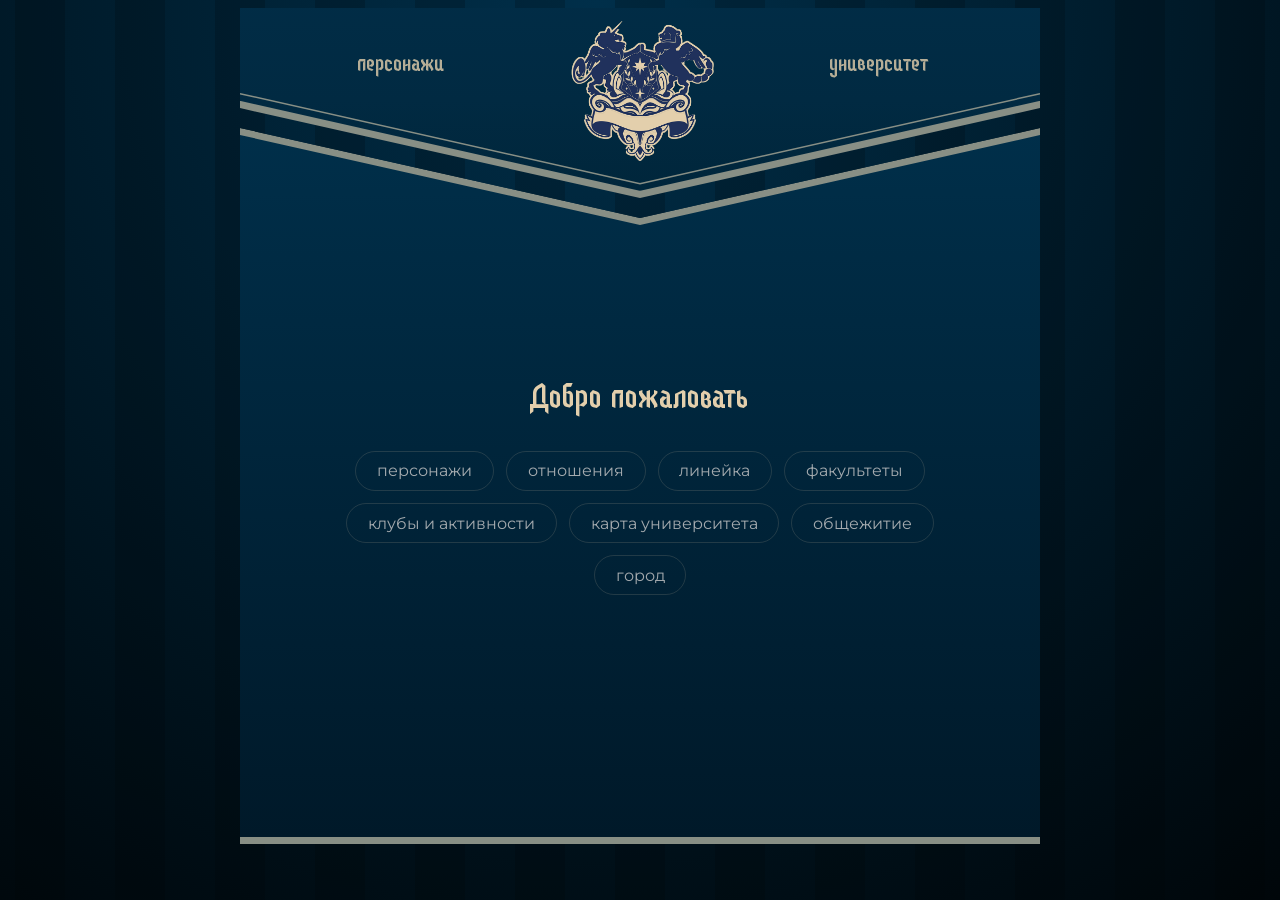
==== commit c086d25f: "Меню из двух пунктов с золотыми лентами; страница «Университет» с картой кампуса; шкафчики на факуль" ====
--- a/site.html
+++ b/site.html
@@ -28,7 +28,7 @@
     <link rel="stylesheet" href="css/pages.css?v=680e5809">
     <link rel="stylesheet" href="css/intro.css?v=665e6f0f">
     <link rel="stylesheet" href="css/sections.css?v=d7d416eb">
-    <link rel="stylesheet" href="css/public.css?v=4c67e3ae">
+    <link rel="stylesheet" href="css/public.css?v=a69234af">
     <script>
         // Заставка «конверт» при загрузке (css/intro.css). Ставим класс сразу,
         // до отрисовки страницы, чтобы блок не мелькнул на своём месте раньше времени.
@@ -121,35 +121,43 @@
         <div class="pc-modal-body" role="dialog" aria-modal="true" aria-label="Карточка персонажа"></div>
     </div>
 
-    <!-- Меню сайта: [адрес раздела, название]. Чтобы добавить раздел — дописать строку сюда
-         и подключить его страницу ниже (js/pages/…). Больше 6 пунктов — лишние уйдут в «ещё ▾». -->
+    <!-- Меню сайта: [адрес, название, [пункты на закладке]]. В шапке — по пункту слева и справа
+         от герба; при наведении сверху разворачивается закладка со ссылками на разделы.
+         Чтобы добавить раздел — дописать [адрес, название] в нужную закладку и подключить его
+         страницу ниже (js/pages/…). Пункт без закладки — просто ссылка. -->
     <script>
         window.SITE_MENU = [
-            ['#faculties', 'факультеты'],
-            ['#characters', 'персонажи'],
-            ['#lineup', 'линейка'],
-            ['#relations', 'отношения'],
-            ['#subroles', 'подроли'],
-            ['#city', 'город'],
-            ['#dorm', 'общежитие'],
+            ['#characters', 'персонажи', [
+                ['#characters', 'персонажи'],
+                ['#relations', 'отношения'],
+                ['#lineup', 'линейка'],
+            ]],
+            ['#university', 'университет', [
+                ['#faculties', 'факультеты'],
+                ['#clubs', 'клубы и активности'],
+                ['#university', 'карта университета'],
+                ['#dorm', 'общежитие'],
+                ['#city', 'город'],
+            ]],
         ];
     </script>
-    <script src="js/menu.js?v=2587ca61"></script>
-    <script src="js/site.js?v=cef0c214"></script>
+    <script src="js/menu.js?v=1561537b"></script>
+    <script src="js/site.js?v=6ef21c5d"></script>
 
     <!-- Страницы с таблицами и переключение между ними без перезагрузки -->
     <script src="js/core.js?v=b85cc641"></script>
     <script src="js/pages/public-data.js?v=d75f19e0"></script>
-    <script src="js/pages/faculties.js?v=c5827e54"></script>
+    <script src="js/pages/faculties.js?v=17195fed"></script>
+    <script src="js/pages/university.js?v=24773744"></script>
     <script src="js/pages/anketa.js?v=a4dd88c9"></script>
-    <script src="js/pages/characters.js?v=c068b8f9"></script>
-    <script src="js/pages/city.js?v=8de7da03"></script>
-    <script src="js/pages/subroles.js?v=b160a9af"></script>
-    <script src="js/pages/dorm.js?v=7ddfcf95"></script>
+    <script src="js/pages/characters.js?v=f7077acf"></script>
+    <script src="js/pages/city.js?v=92981053"></script>
+    <script src="js/pages/subroles.js?v=be5506fb"></script>
+    <script src="js/pages/dorm.js?v=cae66db0"></script>
     <script src="js/pages/relations.js?v=d6ec15ae"></script>
     <script src="js/pages/player.js?v=34e779ba"></script>
     <script src="js/pages/lineup.js?v=06fdc1b2"></script>
-    <script src="js/router.js?v=442e58e0"></script>
+    <script src="js/router.js?v=50b9898a"></script>
 </body>
 
 </html>
--- a/css/public.css
+++ b/css/public.css
@@ -356,7 +356,49 @@
 }
 
 /* экран: стрелка — картотека — стрелка; высоту ставит js/pages/characters.js */
+/* общежитие: внизу справа — на карту университета (легенда — посередине) */
+.dm-to-uni {
+    position: absolute;
+    right: 0.9rem;
+    bottom: 0.5rem;
+    z-index: 3;
+    font-size: 0.85rem;
+    color: var(--text-80);
+    text-decoration: none;
+    white-space: nowrap;
+    transition: color 0.2s ease;
+}
+
+.dm-to-uni:hover,
+.dm-to-uni:focus-visible {
+    color: var(--hi);
+}
+
+/* «архив» / «← действующие» — маленькая серая надпись внизу справа */
+.pc-archive-link {
+    position: absolute;
+    right: 0.2rem;
+    bottom: 0;
+    z-index: 2;
+    font-size: 0.72rem;
+    color: var(--text-55);
+    text-decoration: none;
+    transition: color 0.2s ease;
+}
+
+.pc-archive-link:hover,
+.pc-archive-link:focus-visible {
+    color: var(--hi);
+}
+
+.dl-status + .pc-archive-link {
+    position: static;
+    display: block;
+    text-align: right;
+}
+
 .pc-screen {
+    position: relative;
     display: grid;
     grid-template-columns: minmax(0, 1fr);
     align-items: center;
@@ -1678,10 +1720,360 @@
     display: grid;
     grid-template-columns: repeat(var(--n, 14), minmax(0, 1fr));
     justify-items: center;
-    margin: 0.4rem auto 1.8rem;
+    margin: -0.6rem auto 1.4rem;       /* повыше — под самым краем блока */
     max-width: calc(var(--n, 14) * 2.4rem);
     padding: 0 1rem;
 }
+
+/* ---- шкафчики: у каждого факультета свой (до выбора) ----
+   Сколько в ряд (--cols) и масштаб бейджа внутри (--s, --fw) ставит js */
+.fc-lockers {
+    box-sizing: border-box;
+    display: grid;
+    grid-template-columns: repeat(var(--cols, 7), 1fr);
+    grid-template-rows: repeat(var(--rows, 2), 1fr);
+    gap: 6px;
+    padding: 10px;
+    border: 1px solid var(--gold-15);
+    border-radius: 4px;
+    background: linear-gradient(to bottom, rgba(0, 0, 0, 0.28), rgba(0, 0, 0, 0.12));
+    box-shadow: 0 0.8rem 1.6rem rgba(0, 0, 0, 0.3);
+}
+
+/* во весь основной блок — без общих отступов карусели */
+.fc-carousel.fc-lockers {
+    margin: 0;
+}
+
+.fc-locker {
+    position: relative;
+    min-height: 0;
+    perspective: 900px;
+    cursor: pointer;
+    outline: none;
+}
+
+/* внутри: тёмная глубина и крючок, на нём бейдж на своей ленте */
+.fc-locker-inside {
+    position: absolute;
+    inset: 0;
+    overflow: hidden;
+    border-radius: 3px;
+    background: linear-gradient(to bottom, #03111b, #0a2233);
+    box-shadow: inset 0 5px 12px rgba(0, 0, 0, 0.75), inset 0 0 0 1px rgba(0, 0, 0, 0.5);
+}
+
+.fc-locker-face {
+    position: absolute;
+    left: calc(50% - var(--fw, 4rem) / 2);
+    top: 5%;
+    width: max-content;
+    transform-origin: 0 0;
+    transform: scale(var(--s, 0.25));
+}
+
+.fc-lockers .fc-card {
+    width: 18rem;
+    --paper-a: 94%;                    /* в тёмном шкафчике стекло не видно — основа плотная */
+}
+
+.fc-lockers .fc-tilt {
+    transform: none;
+}
+
+/* дверца: цвета факультета, крепится слева */
+.fc-locker-door {
+    position: absolute;
+    inset: 0;
+    border: 1px solid color-mix(in srgb, var(--door) 50%, #000);
+    border-radius: 3px;
+    background:
+        linear-gradient(100deg, rgba(255, 255, 255, 0.1), transparent 40%, rgba(0, 0, 0, 0.18)),
+        color-mix(in srgb, var(--door) 62%, #0b2536);
+    box-shadow: inset 0 0 0 2px rgba(255, 255, 255, 0.05), 0 3px 8px rgba(0, 0, 0, 0.35);
+    transform-origin: left center;
+    transition: transform 0.45s cubic-bezier(0.3, 0.7, 0.3, 1), filter 0.2s ease;
+}
+
+/* жалюзи — сверху и снизу */
+.fc-locker-vents {
+    position: absolute;
+    left: 24%;
+    right: 24%;
+    top: 7%;
+    height: 13%;
+    border-radius: 2px;
+    background: repeating-linear-gradient(to bottom, rgba(0, 0, 0, 0.45) 0 3px, rgba(255, 255, 255, 0.06) 3px 4px, transparent 4px 7px);
+}
+
+.fc-locker-vents--low {
+    top: auto;
+    bottom: 6%;
+}
+
+/* табличка с названием */
+.fc-locker-plate {
+    position: absolute;
+    left: 10%;
+    right: 10%;
+    top: 27%;
+    padding: 0.2rem 0.1rem;
+    border-radius: 2px;
+    background: #e2e1dd;
+    color: #0a2c42;
+    font-size: 0.64rem;
+    line-height: 1.15;
+    text-align: center;
+    overflow: hidden;
+    text-overflow: ellipsis;
+    white-space: nowrap;
+    box-shadow: 0 0 0 1px var(--gold-55), inset 0 1px 2px rgba(0, 0, 0, 0.35);
+}
+
+/* ручка — латунная, справа */
+.fc-locker-handle {
+    position: absolute;
+    right: 11%;
+    top: 50%;
+    width: 5px;
+    height: 15%;
+    border-radius: 3px;
+    background: linear-gradient(90deg, #f3e6bd, var(--gold-80) 50%, #6f5f36);
+    box-shadow: 1px 1px 2px rgba(0, 0, 0, 0.45);
+}
+
+/* навели — дверца приоткрывается; выбрали — распахивается */
+.fc-locker:hover .fc-locker-door,
+.fc-locker:focus-visible .fc-locker-door {
+    transform: rotateY(-22deg);
+    filter: brightness(1.12);
+}
+
+.fc-locker.is-open .fc-locker-door {
+    transform: rotateY(-105deg);
+}
+
+@media (prefers-reduced-motion: reduce) {
+    .fc-locker-door {
+        transition: none;
+    }
+}
+
+/* ---- страница «Университет»: карта кампуса ---- */
+.uv-campus {
+    position: relative;
+    margin: 0.3rem 0 1rem;
+}
+
+/* ---- карта кампуса: факультеты цветными участками своих корпусов ---- */
+.fc-page {
+    position: relative;
+}
+
+.fc-carousel {
+    position: relative;
+    margin: 0.3rem 0 1rem;
+}
+
+/* участок факультета: цвет факультета, навели — ярче */
+.fc-zone {
+    cursor: pointer;
+    outline: none;
+}
+
+.fc-zone-area {
+    fill: color-mix(in srgb, var(--zone) 42%, transparent);
+    stroke: color-mix(in srgb, var(--zone) 85%, transparent);
+    stroke-width: 2;
+    transition: fill 0.25s ease, stroke-width 0.25s ease;
+}
+
+.fc-zone-label {
+    fill: var(--text-80);
+    font-family: var(--font-main);
+    font-size: 20px;
+    text-anchor: middle;
+    pointer-events: none;
+    paint-order: stroke;
+    stroke: rgba(0, 0, 0, 0.45);
+    stroke-width: 4px;
+    transition: fill 0.25s ease;
+}
+
+.fc-zone:hover .fc-zone-area,
+.fc-zone:focus-visible .fc-zone-area,
+.fc-zone.is-picked .fc-zone-area {
+    fill: color-mix(in srgb, var(--zone) 70%, transparent);
+    stroke: var(--zone);
+    stroke-width: 4;
+}
+
+.fc-zone:hover .fc-zone-label,
+.fc-zone:focus-visible .fc-zone-label,
+.fc-zone.is-picked .fc-zone-label {
+    fill: var(--hi);
+}
+
+/* части карты: кнопки над ней */
+.fc-map-nav {
+    display: flex;
+    flex-wrap: wrap;
+    justify-content: center;
+    gap: 0.35rem;
+    margin: 0 0 0.7rem;
+}
+
+.fc-map-go {
+    font: inherit;
+    font-size: 0.78rem;
+    padding: 0.3rem 0.85rem;
+    border: 1px solid var(--gold-15);
+    border-radius: 999px;
+    background: transparent;
+    color: var(--text-55);
+    cursor: pointer;
+    transition: color 0.2s ease, border-color 0.2s ease, background-color 0.2s ease;
+}
+
+.fc-map-go:hover,
+.fc-map-go:focus-visible {
+    color: var(--hi);
+    border-color: var(--gold-55);
+    outline: none;
+}
+
+.fc-map-go.is-on {
+    color: var(--hi);
+    border-color: var(--gold-55);
+    background: color-mix(in srgb, #e2e1dd 8%, transparent);
+}
+
+/* план кампуса — квадрат во всю ширину, в кадре одна часть (кнопки над картой не прыгают) */
+.fc-map {
+    display: block;
+    width: 100%;
+    height: auto;
+    aspect-ratio: 1;
+    overflow: hidden;
+    touch-action: pan-y;
+}
+
+/* дороги, сад, деревья, разметка парковки */
+.fc-map-road {
+    fill: color-mix(in srgb, #e2e1dd 7%, transparent);
+}
+
+.fc-map-garden {
+    fill: color-mix(in srgb, #8fae7a 11%, transparent);
+    stroke: color-mix(in srgb, #8fae7a 35%, transparent);
+    stroke-width: 2;
+}
+
+.fc-map-path {
+    fill: none;
+    stroke: color-mix(in srgb, #e2e1dd 8%, transparent);
+    stroke-width: 16;
+}
+
+.fc-map-tree {
+    fill: color-mix(in srgb, #8fae7a 24%, transparent);
+    stroke: color-mix(in srgb, #8fae7a 45%, transparent);
+    stroke-width: 1.5;
+}
+
+.fc-map-line {
+    stroke: var(--gold-15);
+    stroke-width: 2;
+}
+
+/* проходы в соседние части карты */
+.fc-go {
+    cursor: pointer;
+    outline: none;
+}
+
+.fc-go-hit {
+    fill: transparent;
+}
+
+.fc-map-hall {
+    fill: color-mix(in srgb, #e2e1dd 4%, transparent);
+    stroke: var(--gold-55);
+    stroke-width: 2;
+    stroke-dasharray: 6 6;
+}
+
+.fc-go-arrow {
+    fill: var(--gold-80);
+    font-family: var(--font-main);
+    font-size: 44px;
+    text-anchor: middle;
+}
+
+.fc-go text {
+    transition: fill 0.2s ease;
+}
+
+.fc-go:hover text,
+.fc-go:focus-visible text {
+    fill: var(--hi);
+}
+
+.fc-map-ground {
+    fill: none;
+    stroke: var(--gold-15);
+    stroke-width: 2;
+}
+
+.fc-map-bld {
+    fill: color-mix(in srgb, #e2e1dd 9%, transparent);
+    stroke: var(--gold-55);
+    stroke-width: 2;
+}
+
+.fc-map-yard {
+    fill: color-mix(in srgb, #e2e1dd 5%, transparent);
+    stroke: var(--gold-15);
+    stroke-width: 2;
+}
+
+.fc-map-ring {
+    fill: none;
+    stroke: var(--gold-15);
+    stroke-width: 3;
+}
+
+.fc-map-water {
+    fill: color-mix(in srgb, #9cb8c2 18%, transparent);
+    stroke: var(--gold-55);
+    stroke-width: 1.5;
+}
+
+.fc-map-label {
+    fill: var(--gold-80);
+    font-family: 'Greengoth', 'FallbackSerif', serif;
+    font-size: 30px;
+    text-anchor: middle;
+}
+
+.fc-map-num {
+    fill: var(--gold-80);
+    font-family: 'Greengoth', 'FallbackSerif', serif;
+    font-size: 54px;
+    text-anchor: middle;
+}
+
+.fc-map-label--small {
+    fill: var(--text-55);
+    font-family: var(--font-main);
+    font-size: 22px;
+}
+
+/* выбранный летит на своё место (копия поверх страницы) */
+.fc-ghost .fc-badge {
+    box-shadow: 0 0.3rem 0.8rem rgba(0, 0, 0, 0.22);
+}
+
 
 .fc-mini {
     --ink: var(--fac-main, #3b2620);
@@ -1716,11 +2108,14 @@
     visibility: hidden;
 }
 
+/* лента — поверх основы, заходит на неё */
 .fc-mini-strap {
+    position: relative;
+    z-index: 1;
     flex: none;
     width: 0.9rem;
-    height: 1.1rem;
-    margin-bottom: -0.3rem;
+    height: 1.3rem;
+    margin-bottom: -0.55rem;
     background: color-mix(in srgb, var(--ink) 88%, transparent);
     transition: transform 0.3s cubic-bezier(0.3, 0.7, 0.3, 1);
 }
@@ -1829,6 +2224,7 @@
 .fc-info {
     min-width: 0;
     height: 33rem;                     /* одна у всех: иначе страница меняет высоту и ряд сверху прыгает */
+    scrollbar-gutter: stable;          /* место под полосу прокрутки всегда: свернули раздел — текст не съезжает */
     box-sizing: border-box;
     padding: 1rem 0.6rem 0 3.4rem;      /* бейдж немного заходит на текст, но не на подписи */
 }
@@ -1890,20 +2286,68 @@
     transform: rotate(-45deg);
 }
 
-.fc-info .pc-seg.is-collapsed > :not(.pc-section-title) {
+.fc-info .pc-seg.is-collapsed > :not(.pc-section-title):not(.fc-meter) {
     display: none;
 }
 
-.fc-info .pc-seg.is-collapsed .pc-section-title {
-    margin-bottom: 0;
-}
+/* занятые места — тонкая полоска под заголовком, как бегунок прокрутки: заполненная часть —
+   основной цвет факультета, пустая — цвета основы бейджа; цифры — справа */
+.fc-meter {
+    position: relative;
+    width: 55%;
+    height: 2.5px;
+    margin: -0.35rem auto 1rem;
+    border-radius: 2px;
+    background: color-mix(in srgb, var(--fac-paper, #e2e1dd) 15%, transparent);   /* цвет основы бейджа, едва заметно */
+}
+
+.fc-meter-fill {
+    display: block;
+    height: 100%;
+    border-radius: 2px;
+    background: var(--fac-meter, var(--fac-accent, var(--gold-55)));   /* у тёмных факультетов — второй цвет */
+}
+
+/* забронированные места — следом за занятыми, плотность посередине между занятыми (100%)
+   и свободными (15%) */
+.fc-meter-booked {
+    position: absolute;
+    top: 0;
+    height: 100%;
+    border-radius: 2px;
+    background: var(--fac-meter, var(--fac-accent, var(--gold-55)));
+    opacity: 0.575;
+}
+
+.fc-meter-num {
+    position: absolute;
+    top: 50%;
+    left: calc(100% + 0.5rem);
+    font-size: 0.75rem;
+    line-height: 1;
+    white-space: nowrap;
+    color: var(--text-80);
+    transform: translateY(-50%);
+    pointer-events: none;
+}
+
+.fc-info .pc-seg.is-collapsed .fc-meter {
+    margin-bottom: 0.2rem;
+}
+
 
 .fc-info .fc-list > li:has(> .fc-names) {
     grid-template-columns: 7.5rem minmax(0, 1fr);
 }
 
 .fc-info .fc-list .fc-post {
-    grid-template-columns: 7.5rem 2.6rem minmax(0, 1fr);
+    /* должности — по самому длинному названию (--post-k ставит js), ✦ — колонкой одной ширины (до 6 мест) */
+    grid-template-columns: var(--post-k, 7.5rem) 4.3rem minmax(0, 1fr);
+    column-gap: 0;                     /* от должности до ✦ — вплотную (✦ и так по центру своей колонки) */
+}
+
+.fc-info .fc-list .fc-post .fc-post-people {
+    padding-left: 0.4rem;
 }
 
 /* длинное название на бейдже — мельче, чтобы влезло в полосу */
@@ -1936,7 +2380,7 @@
 .fc-card {
     --ink: var(--fac-main, #3b2620);
     --paper: #e2e1dd;
-    --paper-a: 62%;                    /* плотность основы — у всех одна */
+    --paper-a: 72%;                    /* плотность основы — у всех одна */
     --paper-glass: color-mix(in srgb, var(--paper) var(--paper-a), transparent);
     --text-ink: color-mix(in srgb, var(--ink) 55%, #2a2622);   /* мелкий текст — темнее, чтобы читался */
     display: flex;
@@ -1949,7 +2393,7 @@
     color: var(--ink);
     background: none;
     border: 0;
-    cursor: pointer;
+    cursor: pointer;                   /* нажатие — обратно в карусель */
     transition: transform 0.45s cubic-bezier(0.3, 0.7, 0.3, 1), opacity 0.35s ease;
 }
 
@@ -1994,6 +2438,12 @@
     pointer-events: none;
 }
 
+/* пока поворот за мышкой выключен (TILT_ON в faculties.js), толщины не видно, а её контур
+   за бейджем просвечивал по его краю светлой линией — прячем; включить поворот — убрать это */
+.fc-edge {
+    display: none;
+}
+
 .fc-edge > span {
     position: absolute;
     inset: 0;
@@ -2019,6 +2469,13 @@
     border-radius: inherit;
     background: radial-gradient(circle at var(--gx, 30%) var(--gy, 20%), rgba(255, 255, 255, 0.22), transparent 55%);
     pointer-events: none;
+}
+
+/* пока открыта или сворачивается анкета, бейджи под затемнением: размытие стекла под гаснущим
+   фоном Chrome рисует с бликами, а видно его всё равно не будет — выключаем */
+body:has(.pc-modal:not([hidden])) .fc-badge {
+    -webkit-backdrop-filter: none;
+    backdrop-filter: none;
 }
 
 .fc-card.is-flat .fc-tilt,
@@ -2090,28 +2547,27 @@
     /* разрыв в нижней линии под гербом (бейдж прозрачный — закрыть линию фоном нельзя) */
     -webkit-mask:
         linear-gradient(#000, #000) top / 100% calc(100% - 1.2rem) no-repeat,
-        linear-gradient(to right, #000 calc(50% - 3.9rem), transparent 0 calc(50% + 3.9rem), #000 0) bottom / 100% 1.2rem no-repeat;
+        linear-gradient(to right, #000 calc(50% - 4.6rem), transparent 0 calc(50% + 4.6rem), #000 0) bottom / 100% 1.2rem no-repeat;
     mask:
         linear-gradient(#000, #000) top / 100% calc(100% - 1.2rem) no-repeat,
-        linear-gradient(to right, #000 calc(50% - 3.9rem), transparent 0 calc(50% + 3.9rem), #000 0) bottom / 100% 1.2rem no-repeat;
-}
-
-/* завитки в верхних углах рамки */
-.fc-curl {
-    position: absolute;
-    top: 0.15rem;
-    left: 0.15rem;
-    width: 3rem;
-    height: 2rem;
-    fill: none;
-    stroke: var(--ink);
-    stroke-width: 2;
-    stroke-linecap: round;
-}
-
-.fc-curl--r {
+        linear-gradient(to right, #000 calc(50% - 4.6rem), transparent 0 calc(50% + 4.6rem), #000 0) bottom / 100% 1.2rem no-repeat;
+}
+
+/* крылья в верхних углах рамки (img/badge-wing.png — маской, цвета рисунка); правое — зеркальное */
+.fc-wing {
+    position: absolute;
+    top: -0.1rem;
+    left: -0.15rem;
+    width: 6.2rem;
+    aspect-ratio: 281 / 123;
+    background: var(--ink);
+    -webkit-mask: url(../img/badge-wing.png) left top / contain no-repeat;
+    mask: url(../img/badge-wing.png) left top / contain no-repeat;
+}
+
+.fc-wing--r {
     left: auto;
-    right: 0.15rem;
+    right: -0.15rem;
     transform: scaleX(-1);
 }
 
@@ -2126,6 +2582,10 @@
     height: 8.6rem;                    /* одна у всех — разделитель и герб на одной высоте */
     box-sizing: border-box;
     margin-top: 2.4rem;                /* полоса — ниже, примерно на пятой части высоты */
+    /* чуть шире бейджа (лишнее обрезается его краем): иначе на сглаженном краю бейджа
+       под тёмной полосой просвечивает светлая основа — тонкие светлые линии слева и справа */
+    margin-left: -3px;
+    margin-right: -3px;
     padding: 0.8rem 1.2rem;
     /* название — «прорезано» в полосе: того цвета, каким основа видна на тёмном фоне страницы
        (основа полупрозрачная, сквозь неё — фон; сквозь буквы был бы цвет полосы) */
@@ -2185,11 +2645,11 @@
 
 .fc-crest > span {
     display: block;
-    width: 6.6rem;
-    height: 6.5rem;
+    width: 9.4rem;
+    aspect-ratio: 494 / 333;
     background: var(--ink);
-    -webkit-mask: url(../img/crest-light.png) center / contain no-repeat;
-    mask: url(../img/crest-light.png) center / contain no-repeat;
+    -webkit-mask: url(../img/badge-crest.png) center bottom / contain no-repeat;
+    mask: url(../img/badge-crest.png) center bottom / contain no-repeat;
 }
 
 /* язычок большой карточки факультета (fc-big-tab) */
@@ -2206,7 +2666,7 @@
 /* должность персонала: название | таблетка «занято/мест» | имена */
 .fc-list .fc-post {
     display: grid;
-    grid-template-columns: 9rem 3rem minmax(0, 1fr);
+    grid-template-columns: 9rem 4.8rem minmax(0, 1fr);
     align-items: baseline;
     gap: 0 0.6rem;
 }
@@ -2215,8 +2675,29 @@
     min-width: 0;
 }
 
-.fc-seats {
-    justify-self: center;
+/* места на должности — ряд ✦: занятые — в полную силу, свободные — едва видны */
+.fc-stars {
+    display: inline-flex;
+    justify-content: center;           /* по центру своей колонки */
+    justify-self: stretch;
+    gap: 0;
+    font-size: 0.68rem;
+    line-height: 1;
+    color: var(--fac-accent, var(--gold));
+    white-space: nowrap;
+}
+
+.fc-stars > span {
+    opacity: 0.15;
+}
+
+.fc-stars > span.is-busy {
+    opacity: 1;
+}
+
+/* бронь — посередине между занятым и свободным */
+.fc-stars > span.is-booked {
+    opacity: 0.575;
 }
 
 .fc-dean {
@@ -2315,6 +2796,22 @@
     display: grid;
     gap: 0.25rem;
     min-width: 0;
+}
+
+/* пропуск «—» (никого нет) — по центру своей колонки: нпс, куратор, студенты факультатива,
+   люди на должности у персонала */
+.fc-names:has(> .fc-name > .pc-none:only-child):not(:has(.fc-person)) {
+    justify-items: center;
+}
+
+.fc-info .fc-list .fc-post .fc-post-people:has(> .pc-none:only-child) {
+    padding-left: 0;
+    text-align: center;
+}
+
+.fc-elective-col > .pc-none {
+    display: block;
+    text-align: center;
 }
 
 .fc-sub {
@@ -3409,6 +3906,140 @@
 
 /* ---------- Меню из списка (js/menu.js) ---------- */
 
+/* ленты-язычки (js/menu.js): свисают из-под крышки шапки, золотые (как основной золотой
+   поверх тёмно-синего), с тёмно-синей полоской по каждому краю и остриём внизу.
+   На главной висят всегда; в разделах — пока шапка выглянула (опускаются чуть позже неё),
+   у спрятанной шапки их не видно. Где ссылкам начинаться (--rib-pad, ниже края крышки) и где
+   висеть (left) — ставит js. */
+.nav-ribbons {
+    position: absolute;
+    inset: 0;
+    z-index: 0;                                    /* ниже крышки (.header-bookmark, z-index 1) */
+    pointer-events: none;
+}
+
+.nav-rib {
+    position: absolute;
+    top: 0;
+    width: 12rem;
+    padding-bottom: 1rem;                          /* место под тень */
+    clip-path: inset(0 -1rem 100% -1rem);          /* свёрнута: целиком под крышкой */
+    transition: clip-path 0.4s cubic-bezier(0.5, 0, 0.75, 0);
+    filter: drop-shadow(0 0.4rem 0.6rem rgba(0, 0, 0, 0.45));
+}
+
+html:not(.is-section):not(.intro) .nav-rib,
+html.is-section.header-peek .nav-rib {
+    clip-path: inset(0 -1rem -1rem -1rem);
+    pointer-events: auto;
+    transition: clip-path 0.6s cubic-bezier(0.3, 0.7, 0.3, 1) 0.35s;   /* опускается следом за шапкой */
+}
+
+.nav-rib-body {
+    position: relative;
+    display: flex;
+    flex-direction: column;
+    align-items: stretch;
+    padding: var(--rib-pad, 8rem) 1.15rem 2.6rem;
+    background:
+        linear-gradient(to bottom,
+            color-mix(in srgb, #e3cfac 80%, #022a42),
+            color-mix(in srgb, #e3cfac 72%, #022a42));
+    /* остриё внизу — перевёрнутый треугольник */
+    clip-path: polygon(0 0, 100% 0, 100% calc(100% - 1.4rem), 50% 100%, 0 calc(100% - 1.4rem));
+}
+
+/* внутренняя обводка: тёмно-синяя полоса 7px по бокам и вдоль острия (путь рисует js) */
+.nav-rib-edge {
+    position: absolute;
+    inset: 0;
+    width: 100%;
+    height: 100%;
+    pointer-events: none;
+}
+
+.nav-rib-edge path {
+    fill: none;
+    stroke: #0a2c42;
+    stroke-width: 7;
+    stroke-linejoin: miter;
+}
+
+/* фонарик: пятно света за мышью, как на полосках конверта */
+.nav-rib-body::after {
+    content: '';
+    position: absolute;
+    inset: 0;
+    pointer-events: none;
+    background: radial-gradient(circle 300px at var(--gx, -999px) var(--gy, -999px),
+        rgba(255, 255, 255, 0.4) 0%, rgba(255, 255, 255, 0.12) 50%, rgba(255, 255, 255, 0) 100%);
+}
+
+/* между ссылками — маленькие четырёхконечные звёздочки */
+.nav-rib-star {
+    font-size: 0.5rem;
+    line-height: 1;
+    text-align: center;
+    color: #0a2c42;
+    opacity: 0.75;
+}
+
+/* крышка шапки ловит мышь только своей фигурой: пустые углы её картинки не закрывают ленты */
+html.is-section.header-peek .header-bookmark,
+html.is-section.header-peek .header-bookmark svg {
+    pointer-events: none;
+}
+
+html.is-section.header-peek .header-bookmark svg * {
+    pointer-events: visiblePainted;
+}
+
+/* ссылки на ленте — без «шапочных» бликов и приглушения */
+html header .nav-rib a.nav-tab-link.nav-tab-link {
+    display: block;
+    padding: 0.2rem 0.4rem;
+    font-size: 1.1rem;
+    line-height: 1.15;
+    white-space: normal;
+    text-align: center;
+    background: none;
+    -webkit-text-fill-color: currentColor;
+    color: #0a2c42;
+    opacity: 1;
+    outline: none;
+}
+
+html header .nav-rib a.nav-tab-link.nav-tab-link span {
+    position: relative;
+}
+
+/* страница, на которой находишься, — стрелочка слева */
+html header .nav-rib a.nav-tab-link.nav-tab-link.is-current span::before {
+    content: '▸';
+    position: absolute;
+    right: 100%;
+    margin-right: 0.3rem;
+}
+
+@media (max-width: 768px) {
+    .nav-rib {
+        width: 9.5rem;
+    }
+
+    html header .nav-rib a.nav-tab-link.nav-tab-link {
+        font-size: 0.95rem;
+        padding: 0.15rem 0.2rem;
+    }
+}
+
+@media (prefers-reduced-motion: reduce) {
+    .nav-rib,
+    html:not(.is-section):not(.intro) .nav-rib,
+    html.is-section.header-peek .nav-rib {
+        transition: none;
+    }
+}
+
 /* много пунктов — длинные названия переносятся на две строки по центру */
 /* много пунктов — каждая сторона меню в две строки (js/menu.js), звёздочки поменьше */
 header.has-many-items .nav-left,
